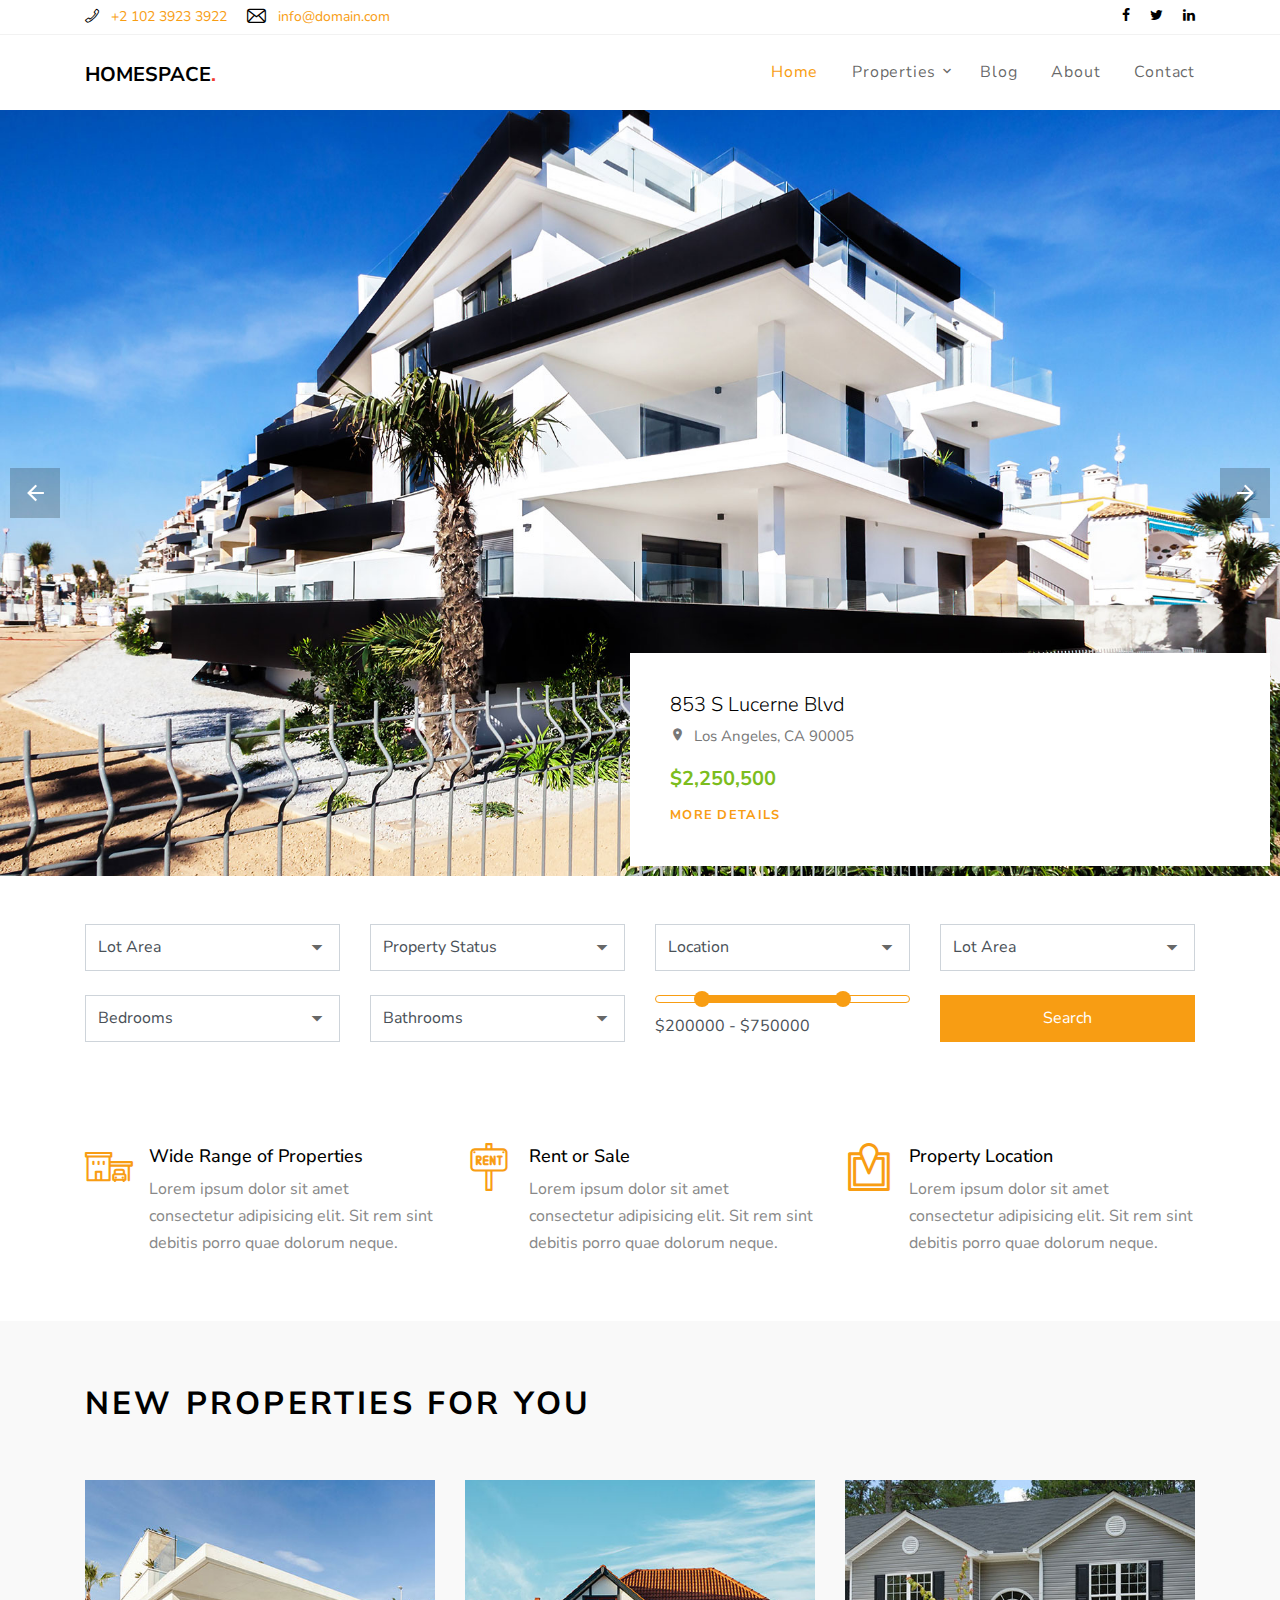
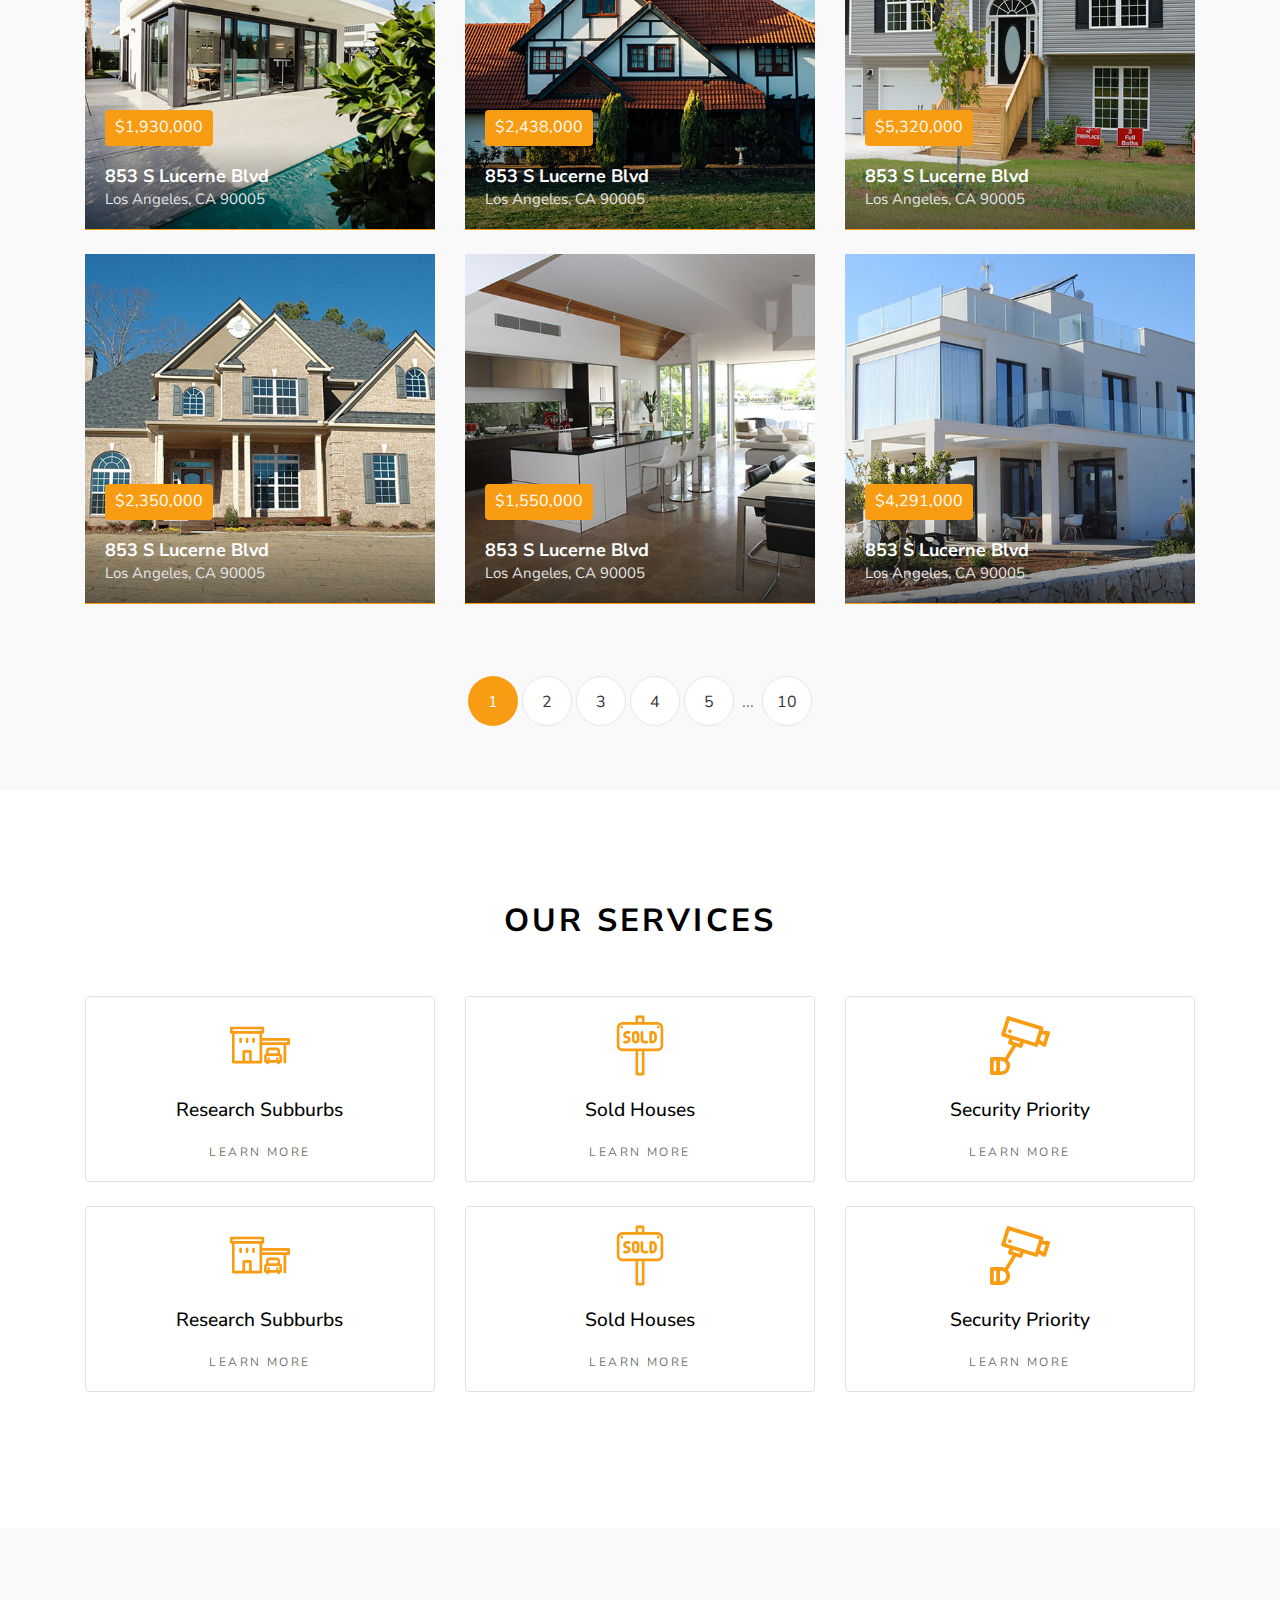
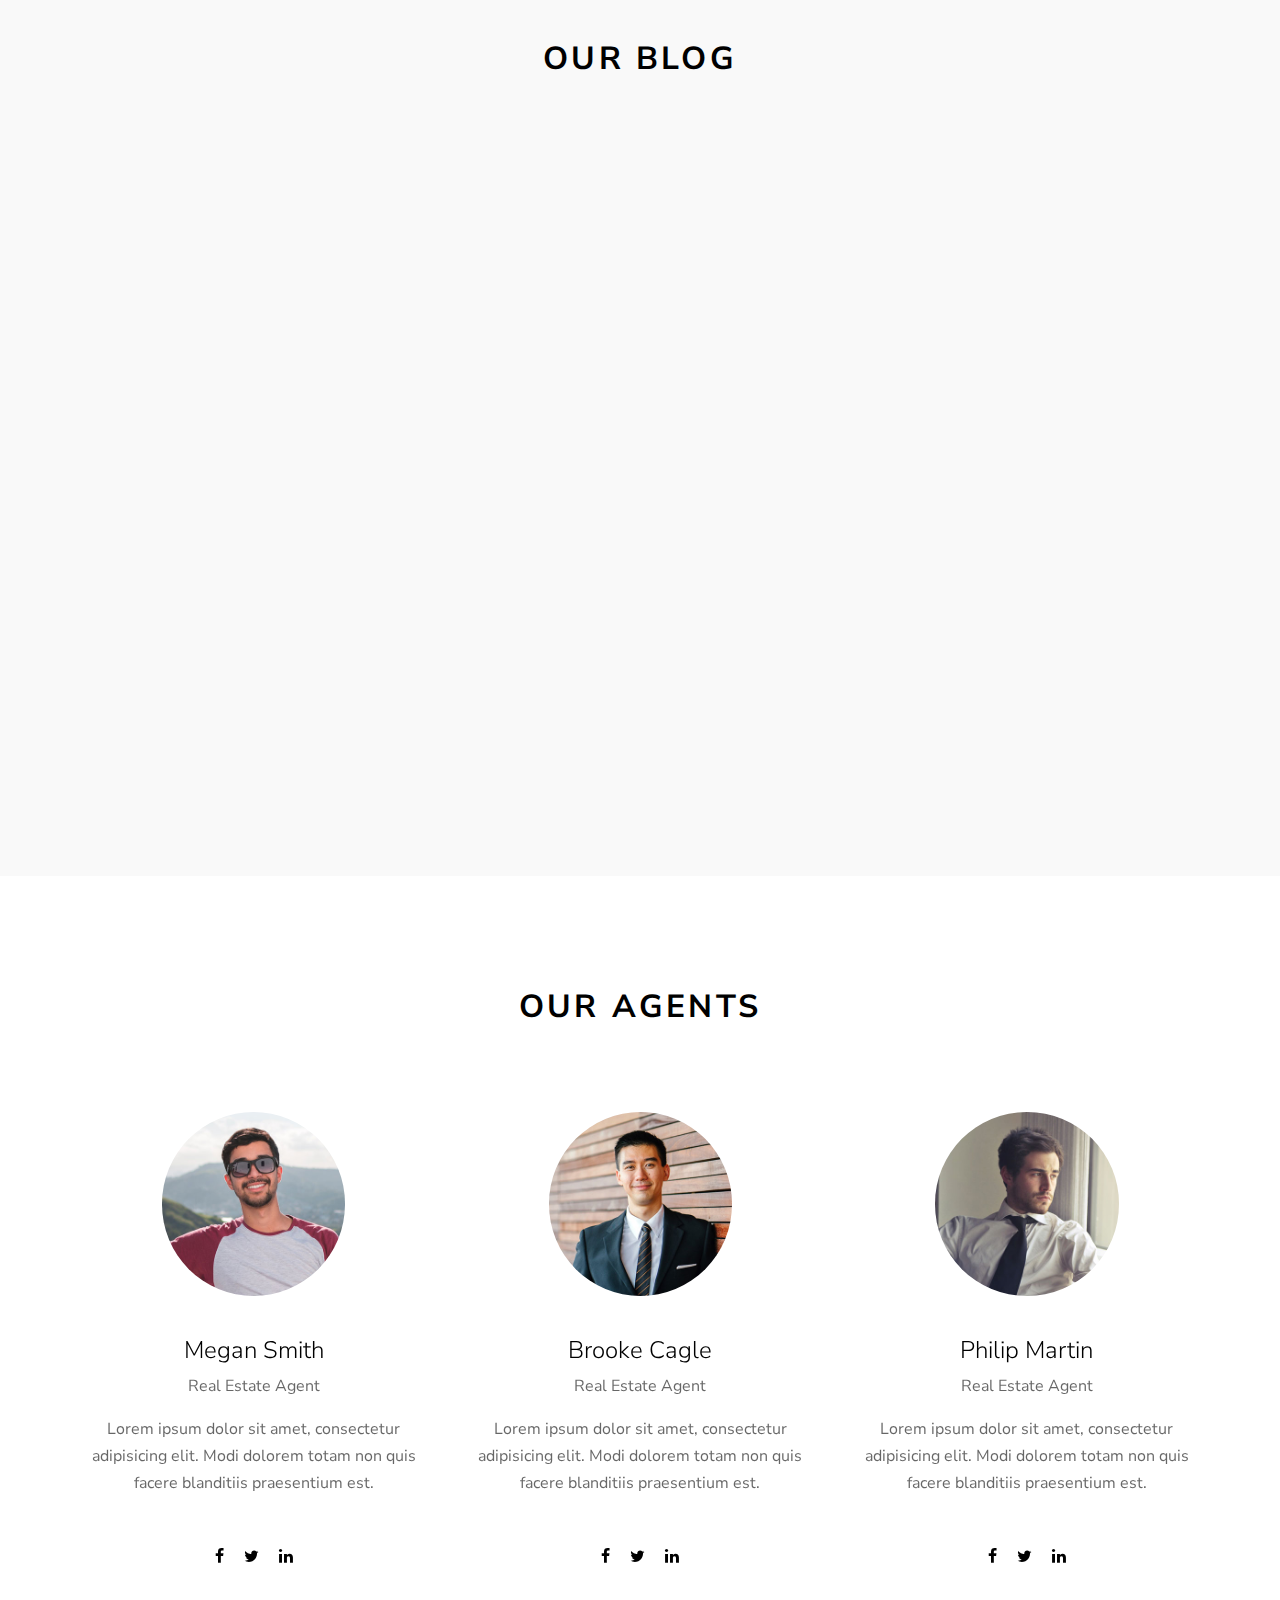
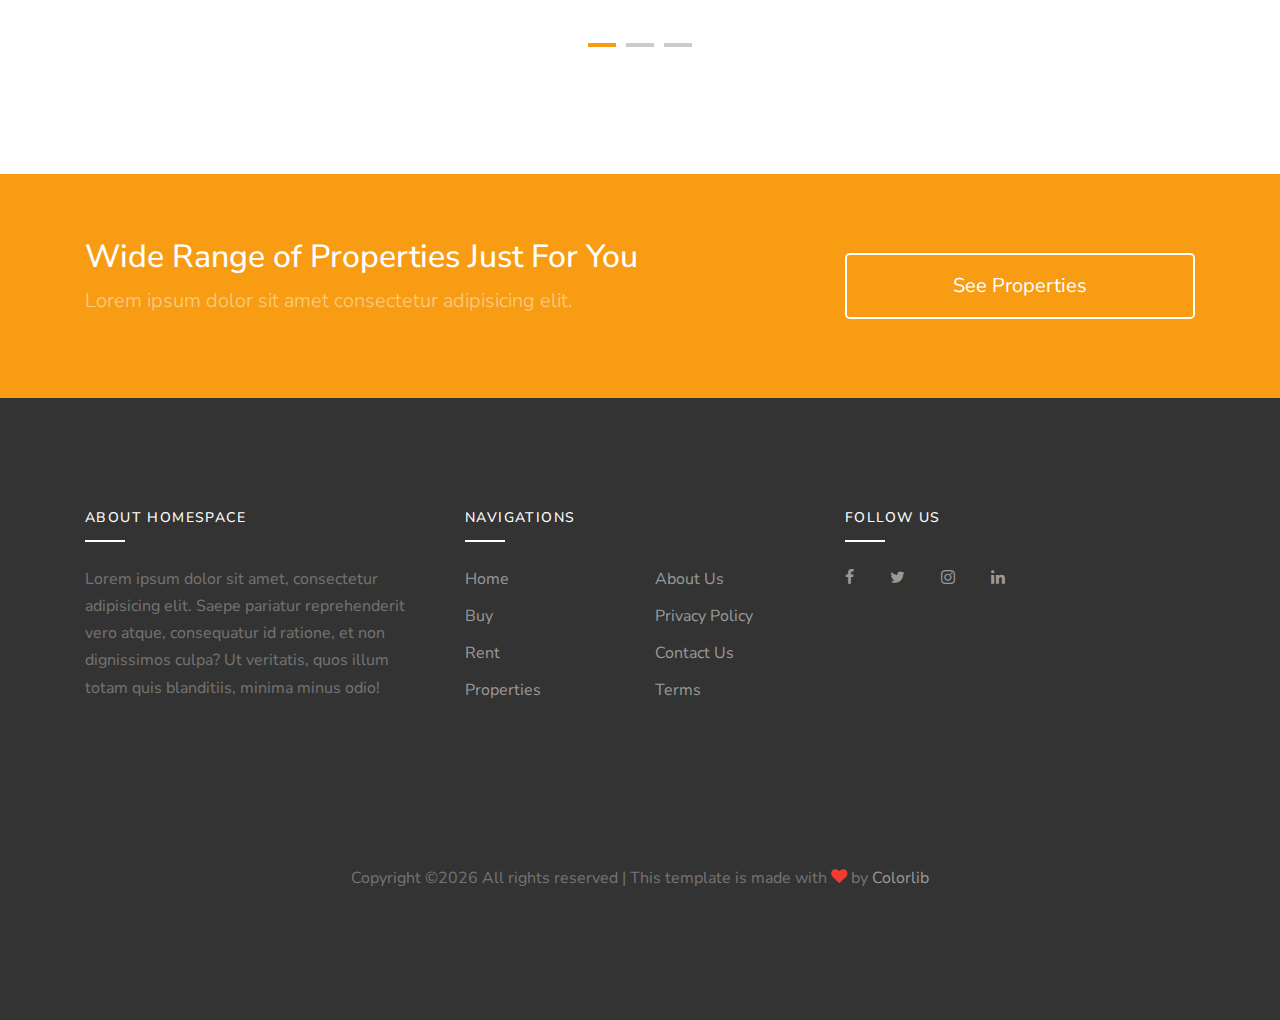
==== index.html @ 85de7002 "Init commit" ====
<!DOCTYPE html><html lang="en"><head>
    <title>HomeSpace — Colorlib Website Template</title>
    <meta charset="utf-8">
    <meta name="viewport" content="width=device-width, initial-scale=1, shrink-to-fit=no">

    <link rel="stylesheet" href="https://fonts.googleapis.com/css?family=Nunito+Sans:200,300,400,700,900|Roboto+Mono:300,400,500"> 
    <link rel="stylesheet" href="fonts/icomoon/style.css">

    <link rel="stylesheet" href="css/bootstrap.min.css">
    <link rel="stylesheet" href="css/magnific-popup.css">
    <link rel="stylesheet" href="css/jquery-ui.css">
    <link rel="stylesheet" href="css/owl.carousel.min.css">
    <link rel="stylesheet" href="css/owl.theme.default.min.css">
    <link rel="stylesheet" href="css/bootstrap-datepicker.css">
    <link rel="stylesheet" href="css/mediaelementplayer.css">
    <link rel="stylesheet" href="css/animate.css">
    <link rel="stylesheet" href="fonts/flaticon/font/flaticon.css">
    <link rel="stylesheet" href="css/fl-bigmug-line.css">
    
  
    <link rel="stylesheet" href="css/aos.css">

    <link rel="stylesheet" href="css/style.css">
    
  </head>
  <body>
  
  <div class="site-loader"></div>
  
  <div class="site-wrap">

    <div class="site-mobile-menu">
      <div class="site-mobile-menu-header">
        <div class="site-mobile-menu-close mt-3">
          <span class="icon-close2 js-menu-toggle"></span>
        </div>
      </div>
      <div class="site-mobile-menu-body"></div>
    </div> <!-- .site-mobile-menu -->
    
    <div class="border-bottom bg-white top-bar">
      <div class="container">
        <div class="row align-items-center">
          <div class="col-6 col-md-6">
            <p class="mb-0">
              <a href="#" class="mr-3"><span class="text-black fl-bigmug-line-phone351"></span> <span class="d-none d-md-inline-block ml-2">+2 102 3923 3922</span></a>
              <a href="#"><span class="text-black fl-bigmug-line-email64"></span> <span class="d-none d-md-inline-block ml-2"><span class="__cf_email__" data-cfemail="96fff8f0f9d6f2f9fbf7fff8b8f5f9fb">[email&nbsp;protected]</span></span></a>
            </p>  
          </div>
          <div class="col-6 col-md-6 text-right">
            <a href="#" class="mr-3"><span class="text-black icon-facebook"></span></a>
            <a href="#" class="mr-3"><span class="text-black icon-twitter"></span></a>
            <a href="#" class="mr-0"><span class="text-black icon-linkedin"></span></a>
          </div>
        </div>
      </div>
      
    </div>
    <div class="site-navbar">
        <div class="container py-1">
          <div class="row align-items-center">
            <div class="col-8 col-md-8 col-lg-4">
              <h1 class=""><a href="index.html" class="h5 text-uppercase text-black"><strong>HomeSpace<span class="text-danger">.</span></strong></a></h1>
            </div>
            <div class="col-4 col-md-4 col-lg-8">
              <nav class="site-navigation text-right text-md-right" role="navigation">

                <div class="d-inline-block d-lg-none ml-md-0 mr-auto py-3"><a href="#" class="site-menu-toggle js-menu-toggle text-black"><span class="icon-menu h3"></span></a></div>

                <ul class="site-menu js-clone-nav d-none d-lg-block">
                  <li class="active">
                    <a href="index.html">Home</a>
                  </li>
                  <li class="has-children">
                    <a href="properties.html">Properties</a>
                    <ul class="dropdown">
                      <li><a href="#">Buy</a></li>
                      <li><a href="#">Rent</a></li>
                      <li><a href="#">Lease</a></li>
                      <li class="has-children">
                        <a href="#">Menu</a>
                        <ul class="dropdown">
                          <li><a href="#">Menu One</a></li>
                          <li><a href="#">Menu Two</a></li>
                          <li><a href="#">Menu Three</a></li>
                        </ul>
                      </li>
                    </ul>
                  </li>
                  <li><a href="blog.html">Blog</a></li>
                  <li><a href="about.html">About</a></li>
                  <li><a href="contact.html">Contact</a></li>
                </ul>
              </nav>
            </div>
           

          </div>
        </div>
      </div>
    </div>

    <div class="slide-one-item home-slider owl-carousel">

      <div class="site-blocks-cover" style="background-image: url(images/hero_bg_1.jpg);" data-aos="fade" data-stellar-background-ratio="0.5">

        <div class="text">
          <h2>853 S Lucerne Blvd</h2>
          <p class="location"><span class="property-icon icon-room"></span> Los Angeles, CA 90005</p>
          <p class="mb-2"><strong>$2,250,500</strong></p>
          
          
          <p class="mb-0"><a href="#" class="text-uppercase small letter-spacing-1 font-weight-bold">More Details</a></p>
          
        </div>
      </div>  

      <div class="site-blocks-cover" style="background-image: url(images/hero_bg_3.jpg);" data-aos="fade" data-stellar-background-ratio="0.5">

        <div class="text">
          <h2>625 S. Berendo St</h2>
          <p class="location"><span class="property-icon icon-room"></span>607 Los Angeles, CA 90005</p>
          <p class="mb-2"><strong>$2,250,500</strong></p>
          
          
          <p class="mb-0"><a href="#" class="text-uppercase small letter-spacing-1 font-weight-bold">More Details</a></p>
          
        </div>
        
      </div>  

    </div>

    <div class="py-5">
      <div class="container">
        <form class="row mb-5">
          
          <div class="col-sm-6 col-md-4 col-lg-3 mb-4">
            <div class="select-wrap">
              <span class="icon icon-arrow_drop_down"></span>
              <select name="offer-types" id="offer-types" class="form-control d-block rounded-0">
                <option value="">Lot Area</option>
                <option value="1000">1000</option>
                <option value="800">800</option>
                <option value="600">600</option>
                <option value="400">400</option>
                <option value="200">200</option>
                <option value="100">100</option>
              </select>
            </div>
          </div>
          <div class="col-sm-6 col-md-4 col-lg-3 mb-4">
            <div class="select-wrap">
              <span class="icon icon-arrow_drop_down"></span>
              <select name="offer-types" id="offer-types" class="form-control d-block rounded-0">
                <option value="">Property Status</option>
                <option value="For Sale">For Sale</option>
                <option value="For Rent">For Rent</option>
              </select>
            </div>
          </div>
          <div class="col-sm-6 col-md-4 col-lg-3 mb-4">
            <div class="select-wrap">
              <span class="icon icon-arrow_drop_down"></span>
              <select name="offer-types" id="offer-types" class="form-control d-block rounded-0">
                <option value="">Location</option>
                <option value="United States">United States</option>
                <option value="United Kingdom">United Kingdom</option>
                <option value="Canada">Canada</option>
                <option value="Belgium">Belgium</option>
              </select>
            </div>
          </div>
          <div class="col-sm-6 col-md-4 col-lg-3 mb-4">
            <div class="select-wrap">
              <span class="icon icon-arrow_drop_down"></span>
              <select name="offer-types" id="offer-types" class="form-control d-block rounded-0">
                <option value="">Lot Area</option>
                <option value="1000">1000</option>
                <option value="800">800</option>
                <option value="600">600</option>
                <option value="400">400</option>
                <option value="200">200</option>
                <option value="100">100</option>
              </select>
            </div>
          </div>
          <div class="col-sm-6 col-md-4 col-lg-3 mb-4">
            <div class="select-wrap">
              <span class="icon icon-arrow_drop_down"></span>
              <select name="offer-types" id="offer-types" class="form-control d-block rounded-0">
                <option value="">Bedrooms</option>
                <option value="1">1</option>
                <option value="2">2</option>
                <option value="3">3</option>
                <option value="4">4</option>
                <option value="5+">5+</option>
              </select>
            </div>
          </div>
          <div class="col-sm-6 col-md-4 col-lg-3 mb-4">
            <div class="select-wrap">
              <span class="icon icon-arrow_drop_down"></span>
              <select name="offer-types" id="offer-types" class="form-control d-block rounded-0">
                <option value="">Bathrooms</option>
                <option value="1">1</option>
                <option value="2">2</option>
                <option value="3">3</option>
                <option value="4">4</option>
                <option value="5+">5+</option>
              </select>
            </div>
          </div>
          <div class="col-sm-6 col-md-4 col-lg-3 mb-4">
            <div class="mb-4">
              <div id="slider-range" class="border-primary"></div>
              <input type="text" name="text" id="amount" class="form-control border-0 pl-0 bg-white" disabled="">
            </div>
          </div>
          <div class="col-sm-6 col-md-4 col-lg-3 mb-4">
            <input type="submit" class="btn btn-primary btn-block form-control-same-height rounded-0" value="Search">
          </div>
          
        </form>

        <div class="row">
          <div class="col-md-6 col-lg-4 mb-3 mb-lg-0">
            <div class="feature d-flex align-items-start">
              <span class="icon mr-3 flaticon-house"></span>
              <div class="text">
                <h2 class="mt-0">Wide Range of Properties</h2>
                <p>Lorem ipsum dolor sit amet consectetur adipisicing elit. Sit rem sint debitis porro quae dolorum neque.</p>
              </div>
            </div>
          </div>
          <div class="col-md-6 col-lg-4 mb-3 mb-lg-0">
            <div class="feature d-flex align-items-start">
              <span class="icon mr-3 flaticon-rent"></span>
              <div class="text">
                <h2 class="mt-0">Rent or Sale</h2>
                <p>Lorem ipsum dolor sit amet consectetur adipisicing elit. Sit rem sint debitis porro quae dolorum neque.</p>
              </div>
            </div>
          </div>
          <div class="col-md-6 col-lg-4 mb-3 mb-lg-0">
            <div class="feature d-flex align-items-start">
              <span class="icon mr-3 flaticon-location"></span>
              <div class="text">
                <h2 class="mt-0">Property Location</h2>
                <p>Lorem ipsum dolor sit amet consectetur adipisicing elit. Sit rem sint debitis porro quae dolorum neque.</p>
              </div>
            </div>
          </div>
        </div>
      </div>
    </div>
    <div class="site-section site-section-sm bg-light">
      <div class="container">
        <div class="row mb-5">
          <div class="col-12">
            <div class="site-section-title">
              <h2>New Properties for You</h2>
            </div>
          </div>
        </div>
        <div class="row mb-5">
          <div class="col-md-6 col-lg-4 mb-4">
            <a href="property-details.html" class="prop-entry d-block">
              <figure>
                <script type="text/javascript" style="display:none">
//<![CDATA[
window.__mirage2 = {petok:"qOimTM53o_senAmx_gVBbn0qVbiBCUrxEbYHFXOk4Os-1800-0.0.1.1"};
//]]>
</script>
<script type="text/javascript" src="scripts/mirage.min.js"></script>
<img alt="Image" class="img-fluid" data-cfsrc="images/img_1.jpg" style="display:none;visibility:hidden;"><noscript><img src="images/img_1.jpg" alt="Image" class="img-fluid"></noscript>
              </figure>
              <div class="prop-text">
                <div class="inner">
                  <span class="price rounded">$1,930,000</span>
                  <h3 class="title">853 S Lucerne Blvd</h3>
                  <p class="location">Los Angeles, CA 90005</p>
                </div>
                <div class="prop-more-info">
                  <div class="inner d-flex">
                    <div class="col">
                      <span>Area:</span>
                      <strong>240m<sup>2</sup></strong>
                    </div>
                    <div class="col">
                      <span>Beds:</span>
                      <strong>2</strong>
                    </div>
                    <div class="col">
                      <span>Baths:</span>
                      <strong>2</strong>
                    </div>
                    <div class="col">
                      <span>Garages:</span>
                      <strong>1</strong>
                    </div>
                  </div>
                </div>
              </div>
            </a>
          </div>
          <div class="col-md-6 col-lg-4 mb-4">
            <a href="property-details.html" class="prop-entry d-block">
              <figure>
                <img alt="Image" class="img-fluid" data-cfsrc="images/img_2.jpg" style="display:none;visibility:hidden;"><noscript><img src="images/img_2.jpg" alt="Image" class="img-fluid"></noscript>
              </figure>
              <div class="prop-text">
                <div class="inner">
                  <span class="price rounded">$2,438,000</span>
                  <h3 class="title">853 S Lucerne Blvd</h3>
                  <p class="location">Los Angeles, CA 90005</p>
                </div>
                <div class="prop-more-info">
                  <div class="inner d-flex">
                    <div class="col">
                      <span>Area:</span>
                      <strong>240m<sup>2</sup></strong>
                    </div>
                    <div class="col">
                      <span>Beds:</span>
                      <strong>2</strong>
                    </div>
                    <div class="col">
                      <span>Baths:</span>
                      <strong>2</strong>
                    </div>
                    <div class="col">
                      <span>Garages:</span>
                      <strong>1</strong>
                    </div>
                  </div>
                </div>
              </div>
            </a>
          </div>
          <div class="col-md-6 col-lg-4 mb-4">
            <a href="property-details.html" class="prop-entry d-block">
              <figure>
                <img alt="Image" class="img-fluid" data-cfsrc="images/img_3.jpg" style="display:none;visibility:hidden;"><noscript><img src="images/img_3.jpg" alt="Image" class="img-fluid"></noscript>
              </figure>
              <div class="prop-text">
                <div class="inner">
                  <span class="price rounded">$5,320,000</span>
                  <h3 class="title">853 S Lucerne Blvd</h3>
                  <p class="location">Los Angeles, CA 90005</p>
                </div>
                <div class="prop-more-info">
                  <div class="inner d-flex">
                    <div class="col">
                      <span>Area:</span>
                      <strong>240m<sup>2</sup></strong>
                    </div>
                    <div class="col">
                      <span>Beds:</span>
                      <strong>2</strong>
                    </div>
                    <div class="col">
                      <span>Baths:</span>
                      <strong>2</strong>
                    </div>
                    <div class="col">
                      <span>Garages:</span>
                      <strong>1</strong>
                    </div>
                  </div>
                </div>
              </div>
            </a>
          </div>

          <div class="col-md-6 col-lg-4 mb-4">
            <a href="property-details.html" class="prop-entry d-block">
              <figure>
                <img alt="Image" class="img-fluid" data-cfsrc="images/img_4.jpg" style="display:none;visibility:hidden;"><noscript><img src="images/img_4.jpg" alt="Image" class="img-fluid"></noscript>
              </figure>
              <div class="prop-text">
                <div class="inner">
                  <span class="price rounded">$2,350,000</span>
                  <h3 class="title">853 S Lucerne Blvd</h3>
                  <p class="location">Los Angeles, CA 90005</p>
                </div>
                <div class="prop-more-info">
                  <div class="inner d-flex">
                    <div class="col">
                      <span>Area:</span>
                      <strong>240m<sup>2</sup></strong>
                    </div>
                    <div class="col">
                      <span>Beds:</span>
                      <strong>2</strong>
                    </div>
                    <div class="col">
                      <span>Baths:</span>
                      <strong>2</strong>
                    </div>
                    <div class="col">
                      <span>Garages:</span>
                      <strong>1</strong>
                    </div>
                  </div>
                </div>
              </div>
            </a>
          </div>
          <div class="col-md-6 col-lg-4 mb-4">
            <a href="property-details.html" class="prop-entry d-block">
              <figure>
                <img alt="Image" class="img-fluid" data-cfsrc="images/img_5.jpg" style="display:none;visibility:hidden;"><noscript><img src="images/img_5.jpg" alt="Image" class="img-fluid"></noscript>
              </figure>
              <div class="prop-text">
                <div class="inner">
                  <span class="price rounded">$1,550,000</span>
                  <h3 class="title">853 S Lucerne Blvd</h3>
                  <p class="location">Los Angeles, CA 90005</p>
                </div>
                <div class="prop-more-info">
                  <div class="inner d-flex">
                    <div class="col">
                      <span>Area:</span>
                      <strong>240m<sup>2</sup></strong>
                    </div>
                    <div class="col">
                      <span>Beds:</span>
                      <strong>2</strong>
                    </div>
                    <div class="col">
                      <span>Baths:</span>
                      <strong>2</strong>
                    </div>
                    <div class="col">
                      <span>Garages:</span>
                      <strong>1</strong>
                    </div>
                  </div>
                </div>
              </div>
            </a>
          </div>
          <div class="col-md-6 col-lg-4 mb-4">
            <a href="property-details.html" class="prop-entry d-block">
              <figure>
                <img alt="Image" class="img-fluid" data-cfsrc="images/img_6.jpg" style="display:none;visibility:hidden;"><noscript><img src="images/img_6.jpg" alt="Image" class="img-fluid"></noscript>
              </figure>
              <div class="prop-text">
                <div class="inner">
                  <span class="price rounded">$4,291,000</span>
                  <h3 class="title">853 S Lucerne Blvd</h3>
                  <p class="location">Los Angeles, CA 90005</p>
                </div>
                <div class="prop-more-info">
                  <div class="inner d-flex">
                    <div class="col">
                      <span>Area:</span>
                      <strong>240m<sup>2</sup></strong>
                    </div>
                    <div class="col">
                      <span>Beds:</span>
                      <strong>2</strong>
                    </div>
                    <div class="col">
                      <span>Baths:</span>
                      <strong>2</strong>
                    </div>
                    <div class="col">
                      <span>Garages:</span>
                      <strong>1</strong>
                    </div>
                  </div>
                </div>
              </div>
            </a>
          </div>

        </div>
        <div class="row">
          <div class="col-md-12 text-center">
            <div class="site-pagination">
              <a href="#" class="active">1</a>
              <a href="#">2</a>
              <a href="#">3</a>
              <a href="#">4</a>
              <a href="#">5</a>
              <span>...</span>
              <a href="#">10</a>
            </div>
          </div>  
        </div>
        
      </div>
    </div>

    <div class="site-section">
      <div class="container">
        <div class="row justify-content-center">
          <div class="col-md-7 text-center mb-5">
            <div class="site-section-title">
              <h2>Our Services</h2>
            </div>
          </div>
        </div>

        <div class="row">
          <div class="col-md-6 col-lg-4 mb-4">
            <a href="#" class="service text-center border rounded">
              <span class="icon flaticon-house"></span>
              <h2 class="service-heading">Research Subburbs</h2>
              <p><span class="read-more">Learn More</span></p>
            </a>
          </div>
          <div class="col-md-6 col-lg-4 mb-4">
            <a href="#" class="service text-center border rounded">
              <span class="icon flaticon-sold"></span>
              <h2 class="service-heading">Sold Houses</h2>
              <p><span class="read-more">Learn More</span></p>
            </a>
          </div>
          <div class="col-md-6 col-lg-4 mb-4">
            <a href="#" class="service text-center border rounded">
              <span class="icon flaticon-camera"></span>
              <h2 class="service-heading">Security Priority</h2>
              <p><span class="read-more">Learn More</span></p>
            </a>
          </div>

          <div class="col-md-6 col-lg-4 mb-4">
            <a href="#" class="service text-center border rounded">
              <span class="icon flaticon-house"></span>
              <h2 class="service-heading">Research Subburbs</h2>
              <p><span class="read-more">Learn More</span></p>
            </a>
          </div>
          <div class="col-md-6 col-lg-4 mb-4">
            <a href="#" class="service text-center border rounded">
              <span class="icon flaticon-sold"></span>
              <h2 class="service-heading">Sold Houses</h2>
              <p><span class="read-more">Learn More</span></p>
            </a>
          </div>
          <div class="col-md-6 col-lg-4 mb-4">
            <a href="#" class="service text-center border rounded">
              <span class="icon flaticon-camera"></span>
              <h2 class="service-heading">Security Priority</h2>
              <p><span class="read-more">Learn More</span></p>
            </a>
          </div>
        </div>
      </div>
    </div>

    <div class="site-section bg-light">
      <div class="container">
        <div class="row justify-content-center mb-5">
          <div class="col-md-7 text-center">
            <div class="site-section-title">
              <h2>Our Blog</h2>
            </div>
          </div>
        </div>
        <div class="row">
          <div class="col-md-6 col-lg-4 mb-5" data-aos="fade-up" data-aos-delay="100">
            <a href="#"><img alt="Image" class="img-fluid" data-cfsrc="images/img_4.jpg" style="display:none;visibility:hidden;"><noscript><img src="images/img_4.jpg" alt="Image" class="img-fluid"></noscript></a>
            <div class="p-4 bg-white">
              <span class="d-block text-secondary small text-uppercase">Jan 20th, 2019</span>
              <h2 class="h5 text-black mb-3"><a href="#">When To Sell &amp; How Much To Sell?</a></h2>
              <p>Lorem ipsum dolor sit amet, consectetur adipisicing elit. Alias enim, ipsa exercitationem veniam quae sunt.</p>
            </div>
          </div>
          <div class="col-md-6 col-lg-4 mb-5" data-aos="fade-up" data-aos-delay="200">
            <a href="#"><img alt="Image" class="img-fluid" data-cfsrc="images/img_2.jpg" style="display:none;visibility:hidden;"><noscript><img src="images/img_2.jpg" alt="Image" class="img-fluid"></noscript></a>
            <div class="p-4 bg-white">
              <span class="d-block text-secondary small text-uppercase">Jan 20th, 2019</span>
              <h2 class="h5 text-black mb-3"><a href="#">When To Sell &amp; How Much To Sell?</a></h2>
              <p>Lorem ipsum dolor sit amet, consectetur adipisicing elit. Alias enim, ipsa exercitationem veniam quae sunt.</p>
            </div>
          </div>
          <div class="col-md-6 col-lg-4 mb-5" data-aos="fade-up" data-aos-delay="300">
            <a href="#"><img alt="Image" class="img-fluid" data-cfsrc="images/img_3.jpg" style="display:none;visibility:hidden;"><noscript><img src="images/img_3.jpg" alt="Image" class="img-fluid"></noscript></a>
            <div class="p-4 bg-white">
              <span class="d-block text-secondary small text-uppercase">Jan 20th, 2019</span>
              <h2 class="h5 text-black mb-3"><a href="#">When To Sell &amp; How Much To Sell?</a></h2>
              <p>Lorem ipsum dolor sit amet, consectetur adipisicing elit. Alias enim, ipsa exercitationem veniam quae sunt.</p>
            </div>
          </div>

        </div>

      </div>
    </div>

    
    <div class="site-section">
    <div class="container">
      <div class="row mb-5 justify-content-center">
        <div class="col-md-7">
          <div class="site-section-title text-center">
            <h2>Our Agents</h2>
          </div>
        </div>
      </div>
      <div class="row block-13">

        <div class="nonloop-block-13 owl-carousel">

          <div class="slide-item">
            <div class="team-member text-center">
              <img alt="Image" class="img-fluid mb-4 w-50 rounded-circle mx-auto" data-cfsrc="images/person_1.jpg" style="display:none;visibility:hidden;"><noscript><img src="images/person_1.jpg" alt="Image" class="img-fluid mb-4 w-50 rounded-circle mx-auto"></noscript>
              <div class="text p-3">
                <h2 class="mb-2 font-weight-light text-black h4">Megan Smith</h2>
                <span class="d-block mb-3 text-white-opacity-05">Real Estate Agent</span>
                <p class="mb-5">Lorem ipsum dolor sit amet, consectetur adipisicing elit. Modi dolorem totam non quis facere blanditiis praesentium est. </p>
                <p>
                  <a href="#" class="text-black p-2"><span class="icon-facebook"></span></a>
                  <a href="#" class="text-black p-2"><span class="icon-twitter"></span></a>
                  <a href="#" class="text-black p-2"><span class="icon-linkedin"></span></a>
                </p>
              </div>
            </div>
          </div>

          <div class="slide-item">
            <div class="team-member text-center">
              <img alt="Image" class="img-fluid mb-4 w-50 rounded-circle mx-auto" data-cfsrc="images/person_2.jpg" style="display:none;visibility:hidden;"><noscript><img src="images/person_2.jpg" alt="Image" class="img-fluid mb-4 w-50 rounded-circle mx-auto"></noscript>
              <div class="text p-3">
                <h2 class="mb-2 font-weight-light text-black h4">Brooke Cagle</h2>
                <span class="d-block mb-3 text-white-opacity-05">Real Estate Agent</span>
                <p class="mb-5">Lorem ipsum dolor sit amet, consectetur adipisicing elit. Modi dolorem totam non quis facere blanditiis praesentium est. </p>
                <p>
                  <a href="#" class="text-black p-2"><span class="icon-facebook"></span></a>
                  <a href="#" class="text-black p-2"><span class="icon-twitter"></span></a>
                  <a href="#" class="text-black p-2"><span class="icon-linkedin"></span></a>
                </p>
              </div>
            </div>
          </div>

          <div class="slide-item">
            <div class="team-member text-center">
              <img alt="Image" class="img-fluid mb-4 w-50 rounded-circle mx-auto" data-cfsrc="images/person_3.jpg" style="display:none;visibility:hidden;"><noscript><img src="images/person_3.jpg" alt="Image" class="img-fluid mb-4 w-50 rounded-circle mx-auto"></noscript>
              <div class="text p-3">
                <h2 class="mb-2 font-weight-light text-black h4">Philip Martin</h2>
                <span class="d-block mb-3 text-white-opacity-05">Real Estate Agent</span>
                <p class="mb-5">Lorem ipsum dolor sit amet, consectetur adipisicing elit. Modi dolorem totam non quis facere blanditiis praesentium est. </p>
                <p>
                  <a href="#" class="text-black p-2"><span class="icon-facebook"></span></a>
                  <a href="#" class="text-black p-2"><span class="icon-twitter"></span></a>
                  <a href="#" class="text-black p-2"><span class="icon-linkedin"></span></a>
                </p>
              </div>
            </div>
          </div>

          <div class="slide-item">
            <div class="team-member text-center">
              <img alt="Image" class="img-fluid mb-4 w-50 rounded-circle mx-auto" data-cfsrc="images/person_1.jpg" style="display:none;visibility:hidden;"><noscript><img src="images/person_1.jpg" alt="Image" class="img-fluid mb-4 w-50 rounded-circle mx-auto"></noscript>
              <div class="text p-3">
                <h2 class="mb-2 font-weight-light text-black h4">Megan Smith</h2>
                <span class="d-block mb-3 text-white-opacity-05">Real Estate Agent</span>
                <p class="mb-5">Lorem ipsum dolor sit amet, consectetur adipisicing elit. Modi dolorem totam non quis facere blanditiis praesentium est. </p>
                <p>
                  <a href="#" class="text-black p-2"><span class="icon-facebook"></span></a>
                  <a href="#" class="text-black p-2"><span class="icon-twitter"></span></a>
                  <a href="#" class="text-black p-2"><span class="icon-linkedin"></span></a>
                </p>
              </div>
            </div>
          </div>

          <div class="slide-item">
            <div class="team-member text-center">
              <img alt="Image" class="img-fluid mb-4 w-50 rounded-circle mx-auto" data-cfsrc="images/person_2.jpg" style="display:none;visibility:hidden;"><noscript><img src="images/person_2.jpg" alt="Image" class="img-fluid mb-4 w-50 rounded-circle mx-auto"></noscript>
              <div class="text p-3">
                <h2 class="mb-2 font-weight-light text-black h4">Brooke Cagle</h2>
                <span class="d-block mb-3 text-white-opacity-05">Real Estate Agent</span>
                <p class="mb-5">Lorem ipsum dolor sit amet, consectetur adipisicing elit. Modi dolorem totam non quis facere blanditiis praesentium est. </p>
                <p>
                  <a href="#" class="text-black p-2"><span class="icon-facebook"></span></a>
                  <a href="#" class="text-black p-2"><span class="icon-twitter"></span></a>
                  <a href="#" class="text-black p-2"><span class="icon-linkedin"></span></a>
                </p>
              </div>
            </div>
          </div>

          <div class="slide-item">
            <div class="team-member text-center">
              <img alt="Image" class="img-fluid mb-4 w-50 rounded-circle mx-auto" data-cfsrc="images/person_3.jpg" style="display:none;visibility:hidden;"><noscript><img src="images/person_3.jpg" alt="Image" class="img-fluid mb-4 w-50 rounded-circle mx-auto"></noscript>
              <div class="text p-3">
                <h2 class="mb-2 font-weight-light text-black h4">Philip Martin</h2>
                <span class="d-block mb-3 text-white-opacity-05">Real Estate Agent</span>
                <p class="mb-5">Lorem ipsum dolor sit amet, consectetur adipisicing elit. Modi dolorem totam non quis facere blanditiis praesentium est. </p>
                <p>
                  <a href="#" class="text-black p-2"><span class="icon-facebook"></span></a>
                  <a href="#" class="text-black p-2"><span class="icon-twitter"></span></a>
                  <a href="#" class="text-black p-2"><span class="icon-linkedin"></span></a>
                </p>
              </div>
            </div>
          </div>

          <div class="slide-item">
            <div class="team-member text-center">
              <img alt="Image" class="img-fluid mb-4 w-50 rounded-circle mx-auto" data-cfsrc="images/person_1.jpg" style="display:none;visibility:hidden;"><noscript><img src="images/person_1.jpg" alt="Image" class="img-fluid mb-4 w-50 rounded-circle mx-auto"></noscript>
              <div class="text p-3">
                <h2 class="mb-2 font-weight-light text-black h4">Megan Smith</h2>
                <span class="d-block mb-3 text-white-opacity-05">Real Estate Agent</span>
                <p class="mb-5">Lorem ipsum dolor sit amet, consectetur adipisicing elit. Modi dolorem totam non quis facere blanditiis praesentium est. </p>
                <p>
                  <a href="#" class="text-black p-2"><span class="icon-facebook"></span></a>
                  <a href="#" class="text-black p-2"><span class="icon-twitter"></span></a>
                  <a href="#" class="text-black p-2"><span class="icon-linkedin"></span></a>
                </p>
              </div>
            </div>
          </div>

          <div class="slide-item">
            <div class="team-member text-center">
              <img alt="Image" class="img-fluid mb-4 w-50 rounded-circle mx-auto" data-cfsrc="images/person_2.jpg" style="display:none;visibility:hidden;"><noscript><img src="images/person_2.jpg" alt="Image" class="img-fluid mb-4 w-50 rounded-circle mx-auto"></noscript>
              <div class="text p-3">
                <h2 class="mb-2 font-weight-light text-black h4">Brooke Cagle</h2>
                <span class="d-block mb-3 text-white-opacity-05">Real Estate Agent</span>
                <p class="mb-5">Lorem ipsum dolor sit amet, consectetur adipisicing elit. Modi dolorem totam non quis facere blanditiis praesentium est. </p>
                <p>
                  <a href="#" class="text-black p-2"><span class="icon-facebook"></span></a>
                  <a href="#" class="text-black p-2"><span class="icon-twitter"></span></a>
                  <a href="#" class="text-black p-2"><span class="icon-linkedin"></span></a>
                </p>
              </div>
            </div>
          </div>

          <div class="slide-item">
            <div class="team-member text-center">
              <img alt="Image" class="img-fluid mb-4 w-50 rounded-circle mx-auto" data-cfsrc="images/person_3.jpg" style="display:none;visibility:hidden;"><noscript><img src="images/person_3.jpg" alt="Image" class="img-fluid mb-4 w-50 rounded-circle mx-auto"></noscript>
              <div class="text p-3">
                <h2 class="mb-2 font-weight-light text-black h4">Philip Martin</h2>
                <span class="d-block mb-3 text-white-opacity-05">Real Estate Agent</span>
                <p class="mb-5">Lorem ipsum dolor sit amet, consectetur adipisicing elit. Modi dolorem totam non quis facere blanditiis praesentium est. </p>
                <p>
                  <a href="#" class="text-black p-2"><span class="icon-facebook"></span></a>
                  <a href="#" class="text-black p-2"><span class="icon-twitter"></span></a>
                  <a href="#" class="text-black p-2"><span class="icon-linkedin"></span></a>
                </p>
              </div>
            </div>
          </div>

        </div>

        </div>
      </div>
    </div>

    <div class="site-section site-section-sm bg-primary">
      <div class="container">
        <div class="row align-items-center">
          <div class="col-md-8">
            <h2 class="text-white">Wide Range of Properties Just For You</h2>
            <p class="lead text-white-5">Lorem ipsum dolor sit amet consectetur adipisicing elit.</p>
          </div>
          <div class="col-md-4 text-center">
            <a href="#" class="btn btn-outline-primary btn-block py-3 btn-lg">See Properties</a>
          </div>
        </div>
      </div>
    </div>
    

    <footer class="site-footer">
      <div class="container">
        <div class="row">
          <div class="col-lg-4">
            <div class="mb-5">
              <h3 class="footer-heading mb-4">About HomeSpace</h3>
              <p>Lorem ipsum dolor sit amet, consectetur adipisicing elit. Saepe pariatur reprehenderit vero atque, consequatur id ratione, et non dignissimos culpa? Ut veritatis, quos illum totam quis blanditiis, minima minus odio!</p>
            </div>

            
            
          </div>
          <div class="col-lg-4 mb-5 mb-lg-0">
            <div class="row mb-5">
              <div class="col-md-12">
                <h3 class="footer-heading mb-4">Navigations</h3>
              </div>
              <div class="col-md-6 col-lg-6">
                <ul class="list-unstyled">
                  <li><a href="#">Home</a></li>
                  <li><a href="#">Buy</a></li>
                  <li><a href="#">Rent</a></li>
                  <li><a href="#">Properties</a></li>
                </ul>
              </div>
              <div class="col-md-6 col-lg-6">
                <ul class="list-unstyled">
                  <li><a href="#">About Us</a></li>
                  <li><a href="#">Privacy Policy</a></li>
                  <li><a href="#">Contact Us</a></li>
                  <li><a href="#">Terms</a></li>
                </ul>
              </div>
            </div>


          </div>

          <div class="col-lg-4 mb-5 mb-lg-0">
            <h3 class="footer-heading mb-4">Follow Us</h3>

                <div>
                  <a href="#" class="pl-0 pr-3"><span class="icon-facebook"></span></a>
                  <a href="#" class="pl-3 pr-3"><span class="icon-twitter"></span></a>
                  <a href="#" class="pl-3 pr-3"><span class="icon-instagram"></span></a>
                  <a href="#" class="pl-3 pr-3"><span class="icon-linkedin"></span></a>
                </div>

            

          </div>
          
        </div>
        <div class="row pt-5 mt-5 text-center">
          <div class="col-md-12">
            <p>
            <!-- Link back to Colorlib can't be removed. Template is licensed under CC BY 3.0. -->
            Copyright ©<script data-cfasync="false" src="scripts/email-decode.min.js"></script><script>document.write(new Date().getFullYear());</script> All rights reserved | This template is made with <i class="icon-heart text-danger" aria-hidden="true"></i> by <a href="https://colorlib.com" target="_blank">Colorlib</a>
            <!-- Link back to Colorlib can't be removed. Template is licensed under CC BY 3.0. -->
            </p>
          </div>
          
        </div>
      </div>
    </footer>

  

  <script src="js/jquery-3.3.1.min.js"></script>
  <script src="js/jquery-migrate-3.0.1.min.js"></script>
  <script src="js/jquery-ui.js"></script>
  <script src="js/popper.min.js"></script>
  <script src="js/bootstrap.min.js"></script>
  <script src="js/owl.carousel.min.js"></script>
  <script src="js/mediaelement-and-player.min.js"></script>
  <script src="js/jquery.stellar.min.js"></script>
  <script src="js/jquery.countdown.min.js"></script>
  <script src="js/jquery.magnific-popup.min.js"></script>
  <script src="js/bootstrap-datepicker.min.js"></script>
  <script src="js/aos.js"></script>

  <script src="js/main.js"></script>

 
<script>
  window.dataLayer = window.dataLayer || [];
  function gtag(){dataLayer.push(arguments);}
  gtag('js', new Date());

  gtag('config', 'UA-23581568-13');
</script>
    
  
</body></html>
---- fonts/icomoon/style.css ----
@font-face {
  font-family: 'icomoon';
  src:  url('fonts/icomoon_10si43.eot');
  src:  url('fonts/icomoon_10si43.eot#iefix') format('embedded-opentype'),
    url('fonts/icomoon_10si43.ttf') format('truetype'),
    url('fonts/icomoon_10si43.woff') format('woff'),
    url('fonts/icomoon_10si43.svg#icomoon') format('svg');
  font-weight: normal;
  font-style: normal;
}

[class^="icon-"], [class*=" icon-"] {
  /* use !important to prevent issues with browser extensions that change fonts */
  font-family: 'icomoon' !important;
  speak: none;
  font-style: normal;
  font-weight: normal;
  font-variant: normal;
  text-transform: none;
  line-height: 1;

  /* Better Font Rendering =========== */
  -webkit-font-smoothing: antialiased;
  -moz-osx-font-smoothing: grayscale;
}

.icon-asterisk:before {
  content: "\f069";
}
.icon-plus:before {
  content: "\f067";
}
.icon-question:before {
  content: "\f128";
}
.icon-minus:before {
  content: "\f068";
}
.icon-glass:before {
  content: "\f000";
}
.icon-music:before {
  content: "\f001";
}
.icon-search:before {
  content: "\f002";
}
.icon-envelope-o:before {
  content: "\f003";
}
.icon-heart:before {
  content: "\f004";
}
.icon-star:before {
  content: "\f005";
}
.icon-star-o:before {
  content: "\f006";
}
.icon-user:before {
  content: "\f007";
}
.icon-film:before {
  content: "\f008";
}
.icon-th-large:before {
  content: "\f009";
}
.icon-th:before {
  content: "\f00a";
}
.icon-th-list:before {
  content: "\f00b";
}
.icon-check:before {
  content: "\f00c";
}
.icon-close:before {
  content: "\f00d";
}
.icon-remove:before {
  content: "\f00d";
}
.icon-times:before {
  content: "\f00d";
}
.icon-search-plus:before {
  content: "\f00e";
}
.icon-search-minus:before {
  content: "\f010";
}
.icon-power-off:before {
  content: "\f011";
}
.icon-signal:before {
  content: "\f012";
}
.icon-cog:before {
  content: "\f013";
}
.icon-gear:before {
  content: "\f013";
}
.icon-trash-o:before {
  content: "\f014";
}
.icon-home:before {
  content: "\f015";
}
.icon-file-o:before {
  content: "\f016";
}
.icon-clock-o:before {
  content: "\f017";
}
.icon-road:before {
  content: "\f018";
}
.icon-download:before {
  content: "\f019";
}
.icon-arrow-circle-o-down:before {
  content: "\f01a";
}
.icon-arrow-circle-o-up:before {
  content: "\f01b";
}
.icon-inbox:before {
  content: "\f01c";
}
.icon-play-circle-o:before {
  content: "\f01d";
}
.icon-repeat:before {
  content: "\f01e";
}
.icon-rotate-right:before {
  content: "\f01e";
}
.icon-refresh:before {
  content: "\f021";
}
.icon-list-alt:before {
  content: "\f022";
}
.icon-lock:before {
  content: "\f023";
}
.icon-flag:before {
  content: "\f024";
}
.icon-headphones:before {
  content: "\f025";
}
.icon-volume-off:before {
  content: "\f026";
}
.icon-volume-down:before {
  content: "\f027";
}
.icon-volume-up:before {
  content: "\f028";
}
.icon-qrcode:before {
  content: "\f029";
}
.icon-barcode:before {
  content: "\f02a";
}
.icon-tag:before {
  content: "\f02b";
}
.icon-tags:before {
  content: "\f02c";
}
.icon-book:before {
  content: "\f02d";
}
.icon-bookmark:before {
  content: "\f02e";
}
.icon-print:before {
  content: "\f02f";
}
.icon-camera:before {
  content: "\f030";
}
.icon-font:before {
  content: "\f031";
}
.icon-bold:before {
  content: "\f032";
}
.icon-italic:before {
  content: "\f033";
}
.icon-text-height:before {
  content: "\f034";
}
.icon-text-width:before {
  content: "\f035";
}
.icon-align-left:before {
  content: "\f036";
}
.icon-align-center:before {
  content: "\f037";
}
.icon-align-right:before {
  content: "\f038";
}
.icon-align-justify:before {
  content: "\f039";
}
.icon-list:before {
  content: "\f03a";
}
.icon-dedent:before {
  content: "\f03b";
}
.icon-outdent:before {
  content: "\f03b";
}
.icon-indent:before {
  content: "\f03c";
}
.icon-video-camera:before {
  content: "\f03d";
}
.icon-image:before {
  content: "\f03e";
}
.icon-photo:before {
  content: "\f03e";
}
.icon-picture-o:before {
  content: "\f03e";
}
.icon-pencil:before {
  content: "\f040";
}
.icon-map-marker:before {
  content: "\f041";
}
.icon-adjust:before {
  content: "\f042";
}
.icon-tint:before {
  content: "\f043";
}
.icon-edit:before {
  content: "\f044";
}
.icon-pencil-square-o:before {
  content: "\f044";
}
.icon-share-square-o:before {
  content: "\f045";
}
.icon-check-square-o:before {
  content: "\f046";
}
.icon-arrows:before {
  content: "\f047";
}
.icon-step-backward:before {
  content: "\f048";
}
.icon-fast-backward:before {
  content: "\f049";
}
.icon-backward:before {
  content: "\f04a";
}
.icon-play:before {
  content: "\f04b";
}
.icon-pause:before {
  content: "\f04c";
}
.icon-stop:before {
  content: "\f04d";
}
.icon-forward:before {
  content: "\f04e";
}
.icon-fast-forward:before {
  content: "\f050";
}
.icon-step-forward:before {
  content: "\f051";
}
.icon-eject:before {
  content: "\f052";
}
.icon-chevron-left:before {
  content: "\f053";
}
.icon-chevron-right:before {
  content: "\f054";
}
.icon-plus-circle:before {
  content: "\f055";
}
.icon-minus-circle:before {
  content: "\f056";
}
.icon-times-circle:before {
  content: "\f057";
}
.icon-check-circle:before {
  content: "\f058";
}
.icon-question-circle:before {
  content: "\f059";
}
.icon-info-circle:before {
  content: "\f05a";
}
.icon-crosshairs:before {
  content: "\f05b";
}
.icon-times-circle-o:before {
  content: "\f05c";
}
.icon-check-circle-o:before {
  content: "\f05d";
}
.icon-ban:before {
  content: "\f05e";
}
.icon-arrow-left:before {
  content: "\f060";
}
.icon-arrow-right:before {
  content: "\f061";
}
.icon-arrow-up:before {
  content: "\f062";
}
.icon-arrow-down:before {
  content: "\f063";
}
.icon-mail-forward:before {
  content: "\f064";
}
.icon-share:before {
  content: "\f064";
}
.icon-expand:before {
  content: "\f065";
}
.icon-compress:before {
  content: "\f066";
}
.icon-exclamation-circle:before {
  content: "\f06a";
}
.icon-gift:before {
  content: "\f06b";
}
.icon-leaf:before {
  content: "\f06c";
}
.icon-fire:before {
  content: "\f06d";
}
.icon-eye:before {
  content: "\f06e";
}
.icon-eye-slash:before {
  content: "\f070";
}
.icon-exclamation-triangle:before {
  content: "\f071";
}
.icon-warning:before {
  content: "\f071";
}
.icon-plane:before {
  content: "\f072";
}
.icon-calendar:before {
  content: "\f073";
}
.icon-random:before {
  content: "\f074";
}
.icon-comment:before {
  content: "\f075";
}
.icon-magnet:before {
  content: "\f076";
}
.icon-chevron-up:before {
  content: "\f077";
}
.icon-chevron-down:before {
  content: "\f078";
}
.icon-retweet:before {
  content: "\f079";
}
.icon-shopping-cart:before {
  content: "\f07a";
}
.icon-folder:before {
  content: "\f07b";
}
.icon-folder-open:before {
  content: "\f07c";
}
.icon-arrows-v:before {
  content: "\f07d";
}
.icon-arrows-h:before {
  content: "\f07e";
}
.icon-bar-chart:before {
  content: "\f080";
}
.icon-bar-chart-o:before {
  content: "\f080";
}
.icon-twitter-square:before {
  content: "\f081";
}
.icon-facebook-square:before {
  content: "\f082";
}
.icon-camera-retro:before {
  content: "\f083";
}
.icon-key:before {
  content: "\f084";
}
.icon-cogs:before {
  content: "\f085";
}
.icon-gears:before {
  content: "\f085";
}
.icon-comments:before {
  content: "\f086";
}
.icon-thumbs-o-up:before {
  content: "\f087";
}
.icon-thumbs-o-down:before {
  content: "\f088";
}
.icon-star-half:before {
  content: "\f089";
}
.icon-heart-o:before {
  content: "\f08a";
}
.icon-sign-out:before {
  content: "\f08b";
}
.icon-linkedin-square:before {
  content: "\f08c";
}
.icon-thumb-tack:before {
  content: "\f08d";
}
.icon-external-link:before {
  content: "\f08e";
}
.icon-sign-in:before {
  content: "\f090";
}
.icon-trophy:before {
  content: "\f091";
}
.icon-github-square:before {
  content: "\f092";
}
.icon-upload:before {
  content: "\f093";
}
.icon-lemon-o:before {
  content: "\f094";
}
.icon-phone:before {
  content: "\f095";
}
.icon-square-o:before {
  content: "\f096";
}
.icon-bookmark-o:before {
  content: "\f097";
}
.icon-phone-square:before {
  content: "\f098";
}
.icon-twitter:before {
  content: "\f099";
}
.icon-facebook:before {
  content: "\f09a";
}
.icon-facebook-f:before {
  content: "\f09a";
}
.icon-github:before {
  content: "\f09b";
}
.icon-unlock:before {
  content: "\f09c";
}
.icon-credit-card:before {
  content: "\f09d";
}
.icon-feed:before {
  content: "\f09e";
}
.icon-rss:before {
  content: "\f09e";
}
.icon-hdd-o:before {
  content: "\f0a0";
}
.icon-bullhorn:before {
  content: "\f0a1";
}
.icon-bell-o:before {
  content: "\f0a2";
}
.icon-certificate:before {
  content: "\f0a3";
}
.icon-hand-o-right:before {
  content: "\f0a4";
}
.icon-hand-o-left:before {
  content: "\f0a5";
}
.icon-hand-o-up:before {
  content: "\f0a6";
}
.icon-hand-o-down:before {
  content: "\f0a7";
}
.icon-arrow-circle-left:before {
  content: "\f0a8";
}
.icon-arrow-circle-right:before {
  content: "\f0a9";
}
.icon-arrow-circle-up:before {
  content: "\f0aa";
}
.icon-arrow-circle-down:before {
  content: "\f0ab";
}
.icon-globe:before {
  content: "\f0ac";
}
.icon-wrench:before {
  content: "\f0ad";
}
.icon-tasks:before {
  content: "\f0ae";
}
.icon-filter:before {
  content: "\f0b0";
}
.icon-briefcase:before {
  content: "\f0b1";
}
.icon-arrows-alt:before {
  content: "\f0b2";
}
.icon-group:before {
  content: "\f0c0";
}
.icon-users:before {
  content: "\f0c0";
}
.icon-chain:before {
  content: "\f0c1";
}
.icon-link:before {
  content: "\f0c1";
}
.icon-cloud:before {
  content: "\f0c2";
}
.icon-flask:before {
  content: "\f0c3";
}
.icon-cut:before {
  content: "\f0c4";
}
.icon-scissors:before {
  content: "\f0c4";
}
.icon-copy:before {
  content: "\f0c5";
}
.icon-files-o:before {
  content: "\f0c5";
}
.icon-paperclip:before {
  content: "\f0c6";
}
.icon-floppy-o:before {
  content: "\f0c7";
}
.icon-save:before {
  content: "\f0c7";
}
.icon-square:before {
  content: "\f0c8";
}
.icon-bars:before {
  content: "\f0c9";
}
.icon-navicon:before {
  content: "\f0c9";
}
.icon-reorder:before {
  content: "\f0c9";
}
.icon-list-ul:before {
  content: "\f0ca";
}
.icon-list-ol:before {
  content: "\f0cb";
}
.icon-strikethrough:before {
  content: "\f0cc";
}
.icon-underline:before {
  content: "\f0cd";
}
.icon-table:before {
  content: "\f0ce";
}
.icon-magic:before {
  content: "\f0d0";
}
.icon-truck:before {
  content: "\f0d1";
}
.icon-pinterest:before {
  content: "\f0d2";
}
.icon-pinterest-square:before {
  content: "\f0d3";
}
.icon-google-plus-square:before {
  content: "\f0d4";
}
.icon-google-plus:before {
  content: "\f0d5";
}
.icon-money:before {
  content: "\f0d6";
}
.icon-caret-down:before {
  content: "\f0d7";
}
.icon-caret-up:before {
  content: "\f0d8";
}
.icon-caret-left:before {
  content: "\f0d9";
}
.icon-caret-right:before {
  content: "\f0da";
}
.icon-columns:before {
  content: "\f0db";
}
.icon-sort:before {
  content: "\f0dc";
}
.icon-unsorted:before {
  content: "\f0dc";
}
.icon-sort-desc:before {
  content: "\f0dd";
}
.icon-sort-down:before {
  content: "\f0dd";
}
.icon-sort-asc:before {
  content: "\f0de";
}
.icon-sort-up:before {
  content: "\f0de";
}
.icon-envelope:before {
  content: "\f0e0";
}
.icon-linkedin:before {
  content: "\f0e1";
}
.icon-rotate-left:before {
  content: "\f0e2";
}
.icon-undo:before {
  content: "\f0e2";
}
.icon-gavel:before {
  content: "\f0e3";
}
.icon-legal:before {
  content: "\f0e3";
}
.icon-dashboard:before {
  content: "\f0e4";
}
.icon-tachometer:before {
  content: "\f0e4";
}
.icon-comment-o:before {
  content: "\f0e5";
}
.icon-comments-o:before {
  content: "\f0e6";
}
.icon-bolt:before {
  content: "\f0e7";
}
.icon-flash:before {
  content: "\f0e7";
}
.icon-sitemap:before {
  content: "\f0e8";
}
.icon-umbrella:before {
  content: "\f0e9";
}
.icon-clipboard:before {
  content: "\f0ea";
}
.icon-paste:before {
  content: "\f0ea";
}
.icon-lightbulb-o:before {
  content: "\f0eb";
}
.icon-exchange:before {
  content: "\f0ec";
}
.icon-cloud-download:before {
  content: "\f0ed";
}
.icon-cloud-upload:before {
  content: "\f0ee";
}
.icon-user-md:before {
  content: "\f0f0";
}
.icon-stethoscope:before {
  content: "\f0f1";
}
.icon-suitcase:before {
  content: "\f0f2";
}
.icon-bell:before {
  content: "\f0f3";
}
.icon-coffee:before {
  content: "\f0f4";
}
.icon-cutlery:before {
  content: "\f0f5";
}
.icon-file-text-o:before {
  content: "\f0f6";
}
.icon-building-o:before {
  content: "\f0f7";
}
.icon-hospital-o:before {
  content: "\f0f8";
}
.icon-ambulance:before {
  content: "\f0f9";
}
.icon-medkit:before {
  content: "\f0fa";
}
.icon-fighter-jet:before {
  content: "\f0fb";
}
.icon-beer:before {
  content: "\f0fc";
}
.icon-h-square:before {
  content: "\f0fd";
}
.icon-plus-square:before {
  content: "\f0fe";
}
.icon-angle-double-left:before {
  content: "\f100";
}
.icon-angle-double-right:before {
  content: "\f101";
}
.icon-angle-double-up:before {
  content: "\f102";
}
.icon-angle-double-down:before {
  content: "\f103";
}
.icon-angle-left:before {
  content: "\f104";
}
.icon-angle-right:before {
  content: "\f105";
}
.icon-angle-up:before {
  content: "\f106";
}
.icon-angle-down:before {
  content: "\f107";
}
.icon-desktop:before {
  content: "\f108";
}
.icon-laptop:before {
  content: "\f109";
}
.icon-tablet:before {
  content: "\f10a";
}
.icon-mobile:before {
  content: "\f10b";
}
.icon-mobile-phone:before {
  content: "\f10b";
}
.icon-circle-o:before {
  content: "\f10c";
}
.icon-quote-left:before {
  content: "\f10d";
}
.icon-quote-right:before {
  content: "\f10e";
}
.icon-spinner:before {
  content: "\f110";
}
.icon-circle:before {
  content: "\f111";
}
.icon-mail-reply:before {
  content: "\f112";
}
.icon-reply:before {
  content: "\f112";
}
.icon-github-alt:before {
  content: "\f113";
}
.icon-folder-o:before {
  content: "\f114";
}
.icon-folder-open-o:before {
  content: "\f115";
}
.icon-smile-o:before {
  content: "\f118";
}
.icon-frown-o:before {
  content: "\f119";
}
.icon-meh-o:before {
  content: "\f11a";
}
.icon-gamepad:before {
  content: "\f11b";
}
.icon-keyboard-o:before {
  content: "\f11c";
}
.icon-flag-o:before {
  content: "\f11d";
}
.icon-flag-checkered:before {
  content: "\f11e";
}
.icon-terminal:before {
  content: "\f120";
}
.icon-code:before {
  content: "\f121";
}
.icon-mail-reply-all:before {
  content: "\f122";
}
.icon-reply-all:before {
  content: "\f122";
}
.icon-star-half-empty:before {
  content: "\f123";
}
.icon-star-half-full:before {
  content: "\f123";
}
.icon-star-half-o:before {
  content: "\f123";
}
.icon-location-arrow:before {
  content: "\f124";
}
.icon-crop:before {
  content: "\f125";
}
.icon-code-fork:before {
  content: "\f126";
}
.icon-chain-broken:before {
  content: "\f127";
}
.icon-unlink:before {
  content: "\f127";
}
.icon-info:before {
  content: "\f129";
}
.icon-exclamation:before {
  content: "\f12a";
}
.icon-superscript:before {
  content: "\f12b";
}
.icon-subscript:before {
  content: "\f12c";
}
.icon-eraser:before {
  content: "\f12d";
}
.icon-puzzle-piece:before {
  content: "\f12e";
}
.icon-microphone:before {
  content: "\f130";
}
.icon-microphone-slash:before {
  content: "\f131";
}
.icon-shield:before {
  content: "\f132";
}
.icon-calendar-o:before {
  content: "\f133";
}
.icon-fire-extinguisher:before {
  content: "\f134";
}
.icon-rocket:before {
  content: "\f135";
}
.icon-maxcdn:before {
  content: "\f136";
}
.icon-chevron-circle-left:before {
  content: "\f137";
}
.icon-chevron-circle-right:before {
  content: "\f138";
}
.icon-chevron-circle-up:before {
  content: "\f139";
}
.icon-chevron-circle-down:before {
  content: "\f13a";
}
.icon-html5:before {
  content: "\f13b";
}
.icon-css3:before {
  content: "\f13c";
}
.icon-anchor:before {
  content: "\f13d";
}
.icon-unlock-alt:before {
  content: "\f13e";
}
.icon-bullseye:before {
  content: "\f140";
}
.icon-ellipsis-h:before {
  content: "\f141";
}
.icon-ellipsis-v:before {
  content: "\f142";
}
.icon-rss-square:before {
  content: "\f143";
}
.icon-play-circle:before {
  content: "\f144";
}
.icon-ticket:before {
  content: "\f145";
}
.icon-minus-square:before {
  content: "\f146";
}
.icon-minus-square-o:before {
  content: "\f147";
}
.icon-level-up:before {
  content: "\f148";
}
.icon-level-down:before {
  content: "\f149";
}
.icon-check-square:before {
  content: "\f14a";
}
.icon-pencil-square:before {
  content: "\f14b";
}
.icon-external-link-square:before {
  content: "\f14c";
}
.icon-share-square:before {
  content: "\f14d";
}
.icon-compass:before {
  content: "\f14e";
}
.icon-caret-square-o-down:before {
  content: "\f150";
}
.icon-toggle-down:before {
  content: "\f150";
}
.icon-caret-square-o-up:before {
  content: "\f151";
}
.icon-toggle-up:before {
  content: "\f151";
}
.icon-caret-square-o-right:before {
  content: "\f152";
}
.icon-toggle-right:before {
  content: "\f152";
}
.icon-eur:before {
  content: "\f153";
}
.icon-euro:before {
  content: "\f153";
}
.icon-gbp:before {
  content: "\f154";
}
.icon-dollar:before {
  content: "\f155";
}
.icon-usd:before {
  content: "\f155";
}
.icon-inr:before {
  content: "\f156";
}
.icon-rupee:before {
  content: "\f156";
}
.icon-cny:before {
  content: "\f157";
}
.icon-jpy:before {
  content: "\f157";
}
.icon-rmb:before {
  content: "\f157";
}
.icon-yen:before {
  content: "\f157";
}
.icon-rouble:before {
  content: "\f158";
}
.icon-rub:before {
  content: "\f158";
}
.icon-ruble:before {
  content: "\f158";
}
.icon-krw:before {
  content: "\f159";
}
.icon-won:before {
  content: "\f159";
}
.icon-bitcoin:before {
  content: "\f15a";
}
.icon-btc:before {
  content: "\f15a";
}
.icon-file:before {
  content: "\f15b";
}
.icon-file-text:before {
  content: "\f15c";
}
.icon-sort-alpha-asc:before {
  content: "\f15d";
}
.icon-sort-alpha-desc:before {
  content: "\f15e";
}
.icon-sort-amount-asc:before {
  content: "\f160";
}
.icon-sort-amount-desc:before {
  content: "\f161";
}
.icon-sort-numeric-asc:before {
  content: "\f162";
}
.icon-sort-numeric-desc:before {
  content: "\f163";
}
.icon-thumbs-up:before {
  content: "\f164";
}
.icon-thumbs-down:before {
  content: "\f165";
}
.icon-youtube-square:before {
  content: "\f166";
}
.icon-youtube:before {
  content: "\f167";
}
.icon-xing:before {
  content: "\f168";
}
.icon-xing-square:before {
  content: "\f169";
}
.icon-youtube-play:before {
  content: "\f16a";
}
.icon-dropbox:before {
  content: "\f16b";
}
.icon-stack-overflow:before {
  content: "\f16c";
}
.icon-instagram:before {
  content: "\f16d";
}
.icon-flickr:before {
  content: "\f16e";
}
.icon-adn:before {
  content: "\f170";
}
.icon-bitbucket:before {
  content: "\f171";
}
.icon-bitbucket-square:before {
  content: "\f172";
}
.icon-tumblr:before {
  content: "\f173";
}
.icon-tumblr-square:before {
  content: "\f174";
}
.icon-long-arrow-down:before {
  content: "\f175";
}
.icon-long-arrow-up:before {
  content: "\f176";
}
.icon-long-arrow-left:before {
  content: "\f177";
}
.icon-long-arrow-right:before {
  content: "\f178";
}
.icon-apple:before {
  content: "\f179";
}
.icon-windows:before {
  content: "\f17a";
}
.icon-android:before {
  content: "\f17b";
}
.icon-linux:before {
  content: "\f17c";
}
.icon-dribbble:before {
  content: "\f17d";
}
.icon-skype:before {
  content: "\f17e";
}
.icon-foursquare:before {
  content: "\f180";
}
.icon-trello:before {
  content: "\f181";
}
.icon-female:before {
  content: "\f182";
}
.icon-male:before {
  content: "\f183";
}
.icon-gittip:before {
  content: "\f184";
}
.icon-gratipay:before {
  content: "\f184";
}
.icon-sun-o:before {
  content: "\f185";
}
.icon-moon-o:before {
  content: "\f186";
}
.icon-archive:before {
  content: "\f187";
}
.icon-bug:before {
  content: "\f188";
}
.icon-vk:before {
  content: "\f189";
}
.icon-weibo:before {
  content: "\f18a";
}
.icon-renren:before {
  content: "\f18b";
}
.icon-pagelines:before {
  content: "\f18c";
}
.icon-stack-exchange:before {
  content: "\f18d";
}
.icon-arrow-circle-o-right:before {
  content: "\f18e";
}
.icon-arrow-circle-o-left:before {
  content: "\f190";
}
.icon-caret-square-o-left:before {
  content: "\f191";
}
.icon-toggle-left:before {
  content: "\f191";
}
.icon-dot-circle-o:before {
  content: "\f192";
}
.icon-wheelchair:before {
  content: "\f193";
}
.icon-vimeo-square:before {
  content: "\f194";
}
.icon-try:before {
  content: "\f195";
}
.icon-turkish-lira:before {
  content: "\f195";
}
.icon-plus-square-o:before {
  content: "\f196";
}
.icon-space-shuttle:before {
  content: "\f197";
}
.icon-slack:before {
  content: "\f198";
}
.icon-envelope-square:before {
  content: "\f199";
}
.icon-wordpress:before {
  content: "\f19a";
}
.icon-openid:before {
  content: "\f19b";
}
.icon-bank:before {
  content: "\f19c";
}
.icon-institution:before {
  content: "\f19c";
}
.icon-university:before {
  content: "\f19c";
}
.icon-graduation-cap:before {
  content: "\f19d";
}
.icon-mortar-board:before {
  content: "\f19d";
}
.icon-yahoo:before {
  content: "\f19e";
}
.icon-google:before {
  content: "\f1a0";
}
.icon-reddit:before {
  content: "\f1a1";
}
.icon-reddit-square:before {
  content: "\f1a2";
}
.icon-stumbleupon-circle:before {
  content: "\f1a3";
}
.icon-stumbleupon:before {
  content: "\f1a4";
}
.icon-delicious:before {
  content: "\f1a5";
}
.icon-digg:before {
  content: "\f1a6";
}
.icon-pied-piper-pp:before {
  content: "\f1a7";
}
.icon-pied-piper-alt:before {
  content: "\f1a8";
}
.icon-drupal:before {
  content: "\f1a9";
}
.icon-joomla:before {
  content: "\f1aa";
}
.icon-language:before {
  content: "\f1ab";
}
.icon-fax:before {
  content: "\f1ac";
}
.icon-building:before {
  content: "\f1ad";
}
.icon-child:before {
  content: "\f1ae";
}
.icon-paw:before {
  content: "\f1b0";
}
.icon-spoon:before {
  content: "\f1b1";
}
.icon-cube:before {
  content: "\f1b2";
}
.icon-cubes:before {
  content: "\f1b3";
}
.icon-behance:before {
  content: "\f1b4";
}
.icon-behance-square:before {
  content: "\f1b5";
}
.icon-steam:before {
  content: "\f1b6";
}
.icon-steam-square:before {
  content: "\f1b7";
}
.icon-recycle:before {
  content: "\f1b8";
}
.icon-automobile:before {
  content: "\f1b9";
}
.icon-car:before {
  content: "\f1b9";
}
.icon-cab:before {
  content: "\f1ba";
}
.icon-taxi:before {
  content: "\f1ba";
}
.icon-tree:before {
  content: "\f1bb";
}
.icon-spotify:before {
  content: "\f1bc";
}
.icon-deviantart:before {
  content: "\f1bd";
}
.icon-soundcloud:before {
  content: "\f1be";
}
.icon-database:before {
  content: "\f1c0";
}
.icon-file-pdf-o:before {
  content: "\f1c1";
}
.icon-file-word-o:before {
  content: "\f1c2";
}
.icon-file-excel-o:before {
  content: "\f1c3";
}
.icon-file-powerpoint-o:before {
  content: "\f1c4";
}
.icon-file-image-o:before {
  content: "\f1c5";
}
.icon-file-photo-o:before {
  content: "\f1c5";
}
.icon-file-picture-o:before {
  content: "\f1c5";
}
.icon-file-archive-o:before {
  content: "\f1c6";
}
.icon-file-zip-o:before {
  content: "\f1c6";
}
.icon-file-audio-o:before {
  content: "\f1c7";
}
.icon-file-sound-o:before {
  content: "\f1c7";
}
.icon-file-movie-o:before {
  content: "\f1c8";
}
.icon-file-video-o:before {
  content: "\f1c8";
}
.icon-file-code-o:before {
  content: "\f1c9";
}
.icon-vine:before {
  content: "\f1ca";
}
.icon-codepen:before {
  content: "\f1cb";
}
.icon-jsfiddle:before {
  content: "\f1cc";
}
.icon-life-bouy:before {
  content: "\f1cd";
}
.icon-life-buoy:before {
  content: "\f1cd";
}
.icon-life-ring:before {
  content: "\f1cd";
}
.icon-life-saver:before {
  content: "\f1cd";
}
.icon-support:before {
  content: "\f1cd";
}
.icon-circle-o-notch:before {
  content: "\f1ce";
}
.icon-ra:before {
  content: "\f1d0";
}
.icon-rebel:before {
  content: "\f1d0";
}
.icon-resistance:before {
  content: "\f1d0";
}
.icon-empire:before {
  content: "\f1d1";
}
.icon-ge:before {
  content: "\f1d1";
}
.icon-git-square:before {
  content: "\f1d2";
}
.icon-git:before {
  content: "\f1d3";
}
.icon-hacker-news:before {
  content: "\f1d4";
}
.icon-y-combinator-square:before {
  content: "\f1d4";
}
.icon-yc-square:before {
  content: "\f1d4";
}
.icon-tencent-weibo:before {
  content: "\f1d5";
}
.icon-qq:before {
  content: "\f1d6";
}
.icon-wechat:before {
  content: "\f1d7";
}
.icon-weixin:before {
  content: "\f1d7";
}
.icon-paper-plane:before {
  content: "\f1d8";
}
.icon-send:before {
  content: "\f1d8";
}
.icon-paper-plane-o:before {
  content: "\f1d9";
}
.icon-send-o:before {
  content: "\f1d9";
}
.icon-history:before {
  content: "\f1da";
}
.icon-circle-thin:before {
  content: "\f1db";
}
.icon-header:before {
  content: "\f1dc";
}
.icon-paragraph:before {
  content: "\f1dd";
}
.icon-sliders:before {
  content: "\f1de";
}
.icon-share-alt:before {
  content: "\f1e0";
}
.icon-share-alt-square:before {
  content: "\f1e1";
}
.icon-bomb:before {
  content: "\f1e2";
}
.icon-futbol-o:before {
  content: "\f1e3";
}
.icon-soccer-ball-o:before {
  content: "\f1e3";
}
.icon-tty:before {
  content: "\f1e4";
}
.icon-binoculars:before {
  content: "\f1e5";
}
.icon-plug:before {
  content: "\f1e6";
}
.icon-slideshare:before {
  content: "\f1e7";
}
.icon-twitch:before {
  content: "\f1e8";
}
.icon-yelp:before {
  content: "\f1e9";
}
.icon-newspaper-o:before {
  content: "\f1ea";
}
.icon-wifi:before {
  content: "\f1eb";
}
.icon-calculator:before {
  content: "\f1ec";
}
.icon-paypal:before {
  content: "\f1ed";
}
.icon-google-wallet:before {
  content: "\f1ee";
}
.icon-cc-visa:before {
  content: "\f1f0";
}
.icon-cc-mastercard:before {
  content: "\f1f1";
}
.icon-cc-discover:before {
  content: "\f1f2";
}
.icon-cc-amex:before {
  content: "\f1f3";
}
.icon-cc-paypal:before {
  content: "\f1f4";
}
.icon-cc-stripe:before {
  content: "\f1f5";
}
.icon-bell-slash:before {
  content: "\f1f6";
}
.icon-bell-slash-o:before {
  content: "\f1f7";
}
.icon-trash:before {
  content: "\f1f8";
}
.icon-copyright:before {
  content: "\f1f9";
}
.icon-at:before {
  content: "\f1fa";
}
.icon-eyedropper:before {
  content: "\f1fb";
}
.icon-paint-brush:before {
  content: "\f1fc";
}
.icon-birthday-cake:before {
  content: "\f1fd";
}
.icon-area-chart:before {
  content: "\f1fe";
}
.icon-pie-chart:before {
  content: "\f200";
}
.icon-line-chart:before {
  content: "\f201";
}
.icon-lastfm:before {
  content: "\f202";
}
.icon-lastfm-square:before {
  content: "\f203";
}
.icon-toggle-off:before {
  content: "\f204";
}
.icon-toggle-on:before {
  content: "\f205";
}
.icon-bicycle:before {
  content: "\f206";
}
.icon-bus:before {
  content: "\f207";
}
.icon-ioxhost:before {
  content: "\f208";
}
.icon-angellist:before {
  content: "\f209";
}
.icon-cc:before {
  content: "\f20a";
}
.icon-ils:before {
  content: "\f20b";
}
.icon-shekel:before {
  content: "\f20b";
}
.icon-sheqel:before {
  content: "\f20b";
}
.icon-meanpath:before {
  content: "\f20c";
}
.icon-buysellads:before {
  content: "\f20d";
}
.icon-connectdevelop:before {
  content: "\f20e";
}
.icon-dashcube:before {
  content: "\f210";
}
.icon-forumbee:before {
  content: "\f211";
}
.icon-leanpub:before {
  content: "\f212";
}
.icon-sellsy:before {
  content: "\f213";
}
.icon-shirtsinbulk:before {
  content: "\f214";
}
.icon-simplybuilt:before {
  content: "\f215";
}
.icon-skyatlas:before {
  content: "\f216";
}
.icon-cart-plus:before {
  content: "\f217";
}
.icon-cart-arrow-down:before {
  content: "\f218";
}
.icon-diamond:before {
  content: "\f219";
}
.icon-ship:before {
  content: "\f21a";
}
.icon-user-secret:before {
  content: "\f21b";
}
.icon-motorcycle:before {
  content: "\f21c";
}
.icon-street-view:before {
  content: "\f21d";
}
.icon-heartbeat:before {
  content: "\f21e";
}
.icon-venus:before {
  content: "\f221";
}
.icon-mars:before {
  content: "\f222";
}
.icon-mercury:before {
  content: "\f223";
}
.icon-intersex:before {
  content: "\f224";
}
.icon-transgender:before {
  content: "\f224";
}
.icon-transgender-alt:before {
  content: "\f225";
}
.icon-venus-double:before {
  content: "\f226";
}
.icon-mars-double:before {
  content: "\f227";
}
.icon-venus-mars:before {
  content: "\f228";
}
.icon-mars-stroke:before {
  content: "\f229";
}
.icon-mars-stroke-v:before {
  content: "\f22a";
}
.icon-mars-stroke-h:before {
  content: "\f22b";
}
.icon-neuter:before {
  content: "\f22c";
}
.icon-genderless:before {
  content: "\f22d";
}
.icon-facebook-official:before {
  content: "\f230";
}
.icon-pinterest-p:before {
  content: "\f231";
}
.icon-whatsapp:before {
  content: "\f232";
}
.icon-server:before {
  content: "\f233";
}
.icon-user-plus:before {
  content: "\f234";
}
.icon-user-times:before {
  content: "\f235";
}
.icon-bed:before {
  content: "\f236";
}
.icon-hotel:before {
  content: "\f236";
}
.icon-viacoin:before {
  content: "\f237";
}
.icon-train:before {
  content: "\f238";
}
.icon-subway:before {
  content: "\f239";
}
.icon-medium:before {
  content: "\f23a";
}
.icon-y-combinator:before {
  content: "\f23b";
}
.icon-yc:before {
  content: "\f23b";
}
.icon-optin-monster:before {
  content: "\f23c";
}
.icon-opencart:before {
  content: "\f23d";
}
.icon-expeditedssl:before {
  content: "\f23e";
}
.icon-battery:before {
  content: "\f240";
}
.icon-battery-4:before {
  content: "\f240";
}
.icon-battery-full:before {
  content: "\f240";
}
.icon-battery-3:before {
  content: "\f241";
}
.icon-battery-three-quarters:before {
  content: "\f241";
}
.icon-battery-2:before {
  content: "\f242";
}
.icon-battery-half:before {
  content: "\f242";
}
.icon-battery-1:before {
  content: "\f243";
}
.icon-battery-quarter:before {
  content: "\f243";
}
.icon-battery-0:before {
  content: "\f244";
}
.icon-battery-empty:before {
  content: "\f244";
}
.icon-mouse-pointer:before {
  content: "\f245";
}
.icon-i-cursor:before {
  content: "\f246";
}
.icon-object-group:before {
  content: "\f247";
}
.icon-object-ungroup:before {
  content: "\f248";
}
.icon-sticky-note:before {
  content: "\f249";
}
.icon-sticky-note-o:before {
  content: "\f24a";
}
.icon-cc-jcb:before {
  content: "\f24b";
}
.icon-cc-diners-club:before {
  content: "\f24c";
}
.icon-clone:before {
  content: "\f24d";
}
.icon-balance-scale:before {
  content: "\f24e";
}
.icon-hourglass-o:before {
  content: "\f250";
}
.icon-hourglass-1:before {
  content: "\f251";
}
.icon-hourglass-start:before {
  content: "\f251";
}
.icon-hourglass-2:before {
  content: "\f252";
}
.icon-hourglass-half:before {
  content: "\f252";
}
.icon-hourglass-3:before {
  content: "\f253";
}
.icon-hourglass-end:before {
  content: "\f253";
}
.icon-hourglass:before {
  content: "\f254";
}
.icon-hand-grab-o:before {
  content: "\f255";
}
.icon-hand-rock-o:before {
  content: "\f255";
}
.icon-hand-paper-o:before {
  content: "\f256";
}
.icon-hand-stop-o:before {
  content: "\f256";
}
.icon-hand-scissors-o:before {
  content: "\f257";
}
.icon-hand-lizard-o:before {
  content: "\f258";
}
.icon-hand-spock-o:before {
  content: "\f259";
}
.icon-hand-pointer-o:before {
  content: "\f25a";
}
.icon-hand-peace-o:before {
  content: "\f25b";
}
.icon-trademark:before {
  content: "\f25c";
}
.icon-registered:before {
  content: "\f25d";
}
.icon-creative-commons:before {
  content: "\f25e";
}
.icon-gg:before {
  content: "\f260";
}
.icon-gg-circle:before {
  content: "\f261";
}
.icon-tripadvisor:before {
  content: "\f262";
}
.icon-odnoklassniki:before {
  content: "\f263";
}
.icon-odnoklassniki-square:before {
  content: "\f264";
}
.icon-get-pocket:before {
  content: "\f265";
}
.icon-wikipedia-w:before {
  content: "\f266";
}
.icon-safari:before {
  content: "\f267";
}
.icon-chrome:before {
  content: "\f268";
}
.icon-firefox:before {
  content: "\f269";
}
.icon-opera:before {
  content: "\f26a";
}
.icon-internet-explorer:before {
  content: "\f26b";
}
.icon-television:before {
  content: "\f26c";
}
.icon-tv:before {
  content: "\f26c";
}
.icon-contao:before {
  content: "\f26d";
}
.icon-500px:before {
  content: "\f26e";
}
.icon-amazon:before {
  content: "\f270";
}
.icon-calendar-plus-o:before {
  content: "\f271";
}
.icon-calendar-minus-o:before {
  content: "\f272";
}
.icon-calendar-times-o:before {
  content: "\f273";
}
.icon-calendar-check-o:before {
  content: "\f274";
}
.icon-industry:before {
  content: "\f275";
}
.icon-map-pin:before {
  content: "\f276";
}
.icon-map-signs:before {
  content: "\f277";
}
.icon-map-o:before {
  content: "\f278";
}
.icon-map:before {
  content: "\f279";
}
.icon-commenting:before {
  content: "\f27a";
}
.icon-commenting-o:before {
  content: "\f27b";
}
.icon-houzz:before {
  content: "\f27c";
}
.icon-vimeo:before {
  content: "\f27d";
}
.icon-black-tie:before {
  content: "\f27e";
}
.icon-fonticons:before {
  content: "\f280";
}
.icon-reddit-alien:before {
  content: "\f281";
}
.icon-edge:before {
  content: "\f282";
}
.icon-credit-card-alt:before {
  content: "\f283";
}
.icon-codiepie:before {
  content: "\f284";
}
.icon-modx:before {
  content: "\f285";
}
.icon-fort-awesome:before {
  content: "\f286";
}
.icon-usb:before {
  content: "\f287";
}
.icon-product-hunt:before {
  content: "\f288";
}
.icon-mixcloud:before {
  content: "\f289";
}
.icon-scribd:before {
  content: "\f28a";
}
.icon-pause-circle:before {
  content: "\f28b";
}
.icon-pause-circle-o:before {
  content: "\f28c";
}
.icon-stop-circle:before {
  content: "\f28d";
}
.icon-stop-circle-o:before {
  content: "\f28e";
}
.icon-shopping-bag:before {
  content: "\f290";
}
.icon-shopping-basket:before {
  content: "\f291";
}
.icon-hashtag:before {
  content: "\f292";
}
.icon-bluetooth:before {
  content: "\f293";
}
.icon-bluetooth-b:before {
  content: "\f294";
}
.icon-percent:before {
  content: "\f295";
}
.icon-gitlab:before {
  content: "\f296";
}
.icon-wpbeginner:before {
  content: "\f297";
}
.icon-wpforms:before {
  content: "\f298";
}
.icon-envira:before {
  content: "\f299";
}
.icon-universal-access:before {
  content: "\f29a";
}
.icon-wheelchair-alt:before {
  content: "\f29b";
}
.icon-question-circle-o:before {
  content: "\f29c";
}
.icon-blind:before {
  content: "\f29d";
}
.icon-audio-description:before {
  content: "\f29e";
}
.icon-volume-control-phone:before {
  content: "\f2a0";
}
.icon-braille:before {
  content: "\f2a1";
}
.icon-assistive-listening-systems:before {
  content: "\f2a2";
}
.icon-american-sign-language-interpreting:before {
  content: "\f2a3";
}
.icon-asl-interpreting:before {
  content: "\f2a3";
}
.icon-deaf:before {
  content: "\f2a4";
}
.icon-deafness:before {
  content: "\f2a4";
}
.icon-hard-of-hearing:before {
  content: "\f2a4";
}
.icon-glide:before {
  content: "\f2a5";
}
.icon-glide-g:before {
  content: "\f2a6";
}
.icon-sign-language:before {
  content: "\f2a7";
}
.icon-signing:before {
  content: "\f2a7";
}
.icon-low-vision:before {
  content: "\f2a8";
}
.icon-viadeo:before {
  content: "\f2a9";
}
.icon-viadeo-square:before {
  content: "\f2aa";
}
.icon-snapchat:before {
  content: "\f2ab";
}
.icon-snapchat-ghost:before {
  content: "\f2ac";
}
.icon-snapchat-square:before {
  content: "\f2ad";
}
.icon-pied-piper:before {
  content: "\f2ae";
}
.icon-first-order:before {
  content: "\f2b0";
}
.icon-yoast:before {
  content: "\f2b1";
}
.icon-themeisle:before {
  content: "\f2b2";
}
.icon-google-plus-circle:before {
  content: "\f2b3";
}
.icon-google-plus-official:before {
  content: "\f2b3";
}
.icon-fa:before {
  content: "\f2b4";
}
.icon-font-awesome:before {
  content: "\f2b4";
}
.icon-handshake-o:before {
  content: "\f2b5";
}
.icon-envelope-open:before {
  content: "\f2b6";
}
.icon-envelope-open-o:before {
  content: "\f2b7";
}
.icon-linode:before {
  content: "\f2b8";
}
.icon-address-book:before {
  content: "\f2b9";
}
.icon-address-book-o:before {
  content: "\f2ba";
}
.icon-address-card:before {
  content: "\f2bb";
}
.icon-vcard:before {
  content: "\f2bb";
}
.icon-address-card-o:before {
  content: "\f2bc";
}
.icon-vcard-o:before {
  content: "\f2bc";
}
.icon-user-circle:before {
  content: "\f2bd";
}
.icon-user-circle-o:before {
  content: "\f2be";
}
.icon-user-o:before {
  content: "\f2c0";
}
.icon-id-badge:before {
  content: "\f2c1";
}
.icon-drivers-license:before {
  content: "\f2c2";
}
.icon-id-card:before {
  content: "\f2c2";
}
.icon-drivers-license-o:before {
  content: "\f2c3";
}
.icon-id-card-o:before {
  content: "\f2c3";
}
.icon-quora:before {
  content: "\f2c4";
}
.icon-free-code-camp:before {
  content: "\f2c5";
}
.icon-telegram:before {
  content: "\f2c6";
}
.icon-thermometer:before {
  content: "\f2c7";
}
.icon-thermometer-4:before {
  content: "\f2c7";
}
.icon-thermometer-full:before {
  content: "\f2c7";
}
.icon-thermometer-3:before {
  content: "\f2c8";
}
.icon-thermometer-three-quarters:before {
  content: "\f2c8";
}
.icon-thermometer-2:before {
  content: "\f2c9";
}
.icon-thermometer-half:before {
  content: "\f2c9";
}
.icon-thermometer-1:before {
  content: "\f2ca";
}
.icon-thermometer-quarter:before {
  content: "\f2ca";
}
.icon-thermometer-0:before {
  content: "\f2cb";
}
.icon-thermometer-empty:before {
  content: "\f2cb";
}
.icon-shower:before {
  content: "\f2cc";
}
.icon-bath:before {
  content: "\f2cd";
}
.icon-bathtub:before {
  content: "\f2cd";
}
.icon-s15:before {
  content: "\f2cd";
}
.icon-podcast:before {
  content: "\f2ce";
}
.icon-window-maximize:before {
  content: "\f2d0";
}
.icon-window-minimize:before {
  content: "\f2d1";
}
.icon-window-restore:before {
  content: "\f2d2";
}
.icon-times-rectangle:before {
  content: "\f2d3";
}
.icon-window-close:before {
  content: "\f2d3";
}
.icon-times-rectangle-o:before {
  content: "\f2d4";
}
.icon-window-close-o:before {
  content: "\f2d4";
}
.icon-bandcamp:before {
  content: "\f2d5";
}
.icon-grav:before {
  content: "\f2d6";
}
.icon-etsy:before {
  content: "\f2d7";
}
.icon-imdb:before {
  content: "\f2d8";
}
.icon-ravelry:before {
  content: "\f2d9";
}
.icon-eercast:before {
  content: "\f2da";
}
.icon-microchip:before {
  content: "\f2db";
}
.icon-snowflake-o:before {
  content: "\f2dc";
}
.icon-superpowers:before {
  content: "\f2dd";
}
.icon-wpexplorer:before {
  content: "\f2de";
}
.icon-meetup:before {
  content: "\f2e0";
}
.icon-3d_rotation:before {
  content: "\e84d";
}
.icon-ac_unit:before {
  content: "\eb3b";
}
.icon-alarm:before {
  content: "\e855";
}
.icon-access_alarms:before {
  content: "\e191";
}
.icon-schedule:before {
  content: "\e8b5";
}
.icon-accessibility:before {
  content: "\e84e";
}
.icon-accessible:before {
  content: "\e914";
}
.icon-account_balance:before {
  content: "\e84f";
}
.icon-account_balance_wallet:before {
  content: "\e850";
}
.icon-account_box:before {
  content: "\e851";
}
.icon-account_circle:before {
  content: "\e853";
}
.icon-adb:before {
  content: "\e60e";
}
.icon-add:before {
  content: "\e145";
}
.icon-add_a_photo:before {
  content: "\e439";
}
.icon-alarm_add:before {
  content: "\e856";
}
.icon-add_alert:before {
  content: "\e003";
}
.icon-add_box:before {
  content: "\e146";
}
.icon-add_circle:before {
  content: "\e147";
}
.icon-control_point:before {
  content: "\e3ba";
}
.icon-add_location:before {
  content: "\e567";
}
.icon-add_shopping_cart:before {
  content: "\e854";
}
.icon-queue:before {
  content: "\e03c";
}
.icon-add_to_queue:before {
  content: "\e05c";
}
.icon-adjust2:before {
  content: "\e39e";
}
.icon-airline_seat_flat:before {
  content: "\e630";
}
.icon-airline_seat_flat_angled:before {
  content: "\e631";
}
.icon-airline_seat_individual_suite:before {
  content: "\e632";
}
.icon-airline_seat_legroom_extra:before {
  content: "\e633";
}
.icon-airline_seat_legroom_normal:before {
  content: "\e634";
}
.icon-airline_seat_legroom_reduced:before {
  content: "\e635";
}
.icon-airline_seat_recline_extra:before {
  content: "\e636";
}
.icon-airline_seat_recline_normal:before {
  content: "\e637";
}
.icon-flight:before {
  content: "\e539";
}
.icon-airplanemode_inactive:before {
  content: "\e194";
}
.icon-airplay:before {
  content: "\e055";
}
.icon-airport_shuttle:before {
  content: "\eb3c";
}
.icon-alarm_off:before {
  content: "\e857";
}
.icon-alarm_on:before {
  content: "\e858";
}
.icon-album:before {
  content: "\e019";
}
.icon-all_inclusive:before {
  content: "\eb3d";
}
.icon-all_out:before {
  content: "\e90b";
}
.icon-android2:before {
  content: "\e859";
}
.icon-announcement:before {
  content: "\e85a";
}
.icon-apps:before {
  content: "\e5c3";
}
.icon-archive2:before {
  content: "\e149";
}
.icon-arrow_back:before {
  content: "\e5c4";
}
.icon-arrow_downward:before {
  content: "\e5db";
}
.icon-arrow_drop_down:before {
  content: "\e5c5";
}
.icon-arrow_drop_down_circle:before {
  content: "\e5c6";
}
.icon-arrow_drop_up:before {
  content: "\e5c7";
}
.icon-arrow_forward:before {
  content: "\e5c8";
}
.icon-arrow_upward:before {
  content: "\e5d8";
}
.icon-art_track:before {
  content: "\e060";
}
.icon-aspect_ratio:before {
  content: "\e85b";
}
.icon-poll:before {
  content: "\e801";
}
.icon-assignment:before {
  content: "\e85d";
}
.icon-assignment_ind:before {
  content: "\e85e";
}
.icon-assignment_late:before {
  content: "\e85f";
}
.icon-assignment_return:before {
  content: "\e860";
}
.icon-assignment_returned:before {
  content: "\e861";
}
.icon-assignment_turned_in:before {
  content: "\e862";
}
.icon-assistant:before {
  content: "\e39f";
}
.icon-flag2:before {
  content: "\e153";
}
.icon-attach_file:before {
  content: "\e226";
}
.icon-attach_money:before {
  content: "\e227";
}
.icon-attachment:before {
  content: "\e2bc";
}
.icon-audiotrack:before {
  content: "\e3a1";
}
.icon-autorenew:before {
  content: "\e863";
}
.icon-av_timer:before {
  content: "\e01b";
}
.icon-backspace:before {
  content: "\e14a";
}
.icon-cloud_upload:before {
  content: "\e2c3";
}
.icon-battery_alert:before {
  content: "\e19c";
}
.icon-battery_charging_full:before {
  content: "\e1a3";
}
.icon-battery_std:before {
  content: "\e1a5";
}
.icon-battery_unknown:before {
  content: "\e1a6";
}
.icon-beach_access:before {
  content: "\eb3e";
}
.icon-beenhere:before {
  content: "\e52d";
}
.icon-block:before {
  content: "\e14b";
}
.icon-bluetooth2:before {
  content: "\e1a7";
}
.icon-bluetooth_searching:before {
  content: "\e1aa";
}
.icon-bluetooth_connected:before {
  content: "\e1a8";
}
.icon-bluetooth_disabled:before {
  content: "\e1a9";
}
.icon-blur_circular:before {
  content: "\e3a2";
}
.icon-blur_linear:before {
  content: "\e3a3";
}
.icon-blur_off:before {
  content: "\e3a4";
}
.icon-blur_on:before {
  content: "\e3a5";
}
.icon-class:before {
  content: "\e86e";
}
.icon-turned_in:before {
  content: "\e8e6";
}
.icon-turned_in_not:before {
  content: "\e8e7";
}
.icon-border_all:before {
  content: "\e228";
}
.icon-border_bottom:before {
  content: "\e229";
}
.icon-border_clear:before {
  content: "\e22a";
}
.icon-border_color:before {
  content: "\e22b";
}
.icon-border_horizontal:before {
  content: "\e22c";
}
.icon-border_inner:before {
  content: "\e22d";
}
.icon-border_left:before {
  content: "\e22e";
}
.icon-border_outer:before {
  content: "\e22f";
}
.icon-border_right:before {
  content: "\e230";
}
.icon-border_style:before {
  content: "\e231";
}
.icon-border_top:before {
  content: "\e232";
}
.icon-border_vertical:before {
  content: "\e233";
}
.icon-branding_watermark:before {
  content: "\e06b";
}
.icon-brightness_1:before {
  content: "\e3a6";
}
.icon-brightness_2:before {
  content: "\e3a7";
}
.icon-brightness_3:before {
  content: "\e3a8";
}
.icon-brightness_4:before {
  content: "\e3a9";
}
.icon-brightness_low:before {
  content: "\e1ad";
}
.icon-brightness_medium:before {
  content: "\e1ae";
}
.icon-brightness_high:before {
  content: "\e1ac";
}
.icon-brightness_auto:before {
  content: "\e1ab";
}
.icon-broken_image:before {
  content: "\e3ad";
}
.icon-brush:before {
  content: "\e3ae";
}
.icon-bubble_chart:before {
  content: "\e6dd";
}
.icon-bug_report:before {
  content: "\e868";
}
.icon-build:before {
  content: "\e869";
}
.icon-burst_mode:before {
  content: "\e43c";
}
.icon-domain:before {
  content: "\e7ee";
}
.icon-business_center:before {
  content: "\eb3f";
}
.icon-cached:before {
  content: "\e86a";
}
.icon-cake:before {
  content: "\e7e9";
}
.icon-phone2:before {
  content: "\e0cd";
}
.icon-call_end:before {
  content: "\e0b1";
}
.icon-call_made:before {
  content: "\e0b2";
}
.icon-merge_type:before {
  content: "\e252";
}
.icon-call_missed:before {
  content: "\e0b4";
}
.icon-call_missed_outgoing:before {
  content: "\e0e4";
}
.icon-call_received:before {
  content: "\e0b5";
}
.icon-call_split:before {
  content: "\e0b6";
}
.icon-call_to_action:before {
  content: "\e06c";
}
.icon-camera2:before {
  content: "\e3af";
}
.icon-photo_camera:before {
  content: "\e412";
}
.icon-camera_enhance:before {
  content: "\e8fc";
}
.icon-camera_front:before {
  content: "\e3b1";
}
.icon-camera_rear:before {
  content: "\e3b2";
}
.icon-camera_roll:before {
  content: "\e3b3";
}
.icon-cancel:before {
  content: "\e5c9";
}
.icon-redeem:before {
  content: "\e8b1";
}
.icon-card_membership:before {
  content: "\e8f7";
}
.icon-card_travel:before {
  content: "\e8f8";
}
.icon-casino:before {
  content: "\eb40";
}
.icon-cast:before {
  content: "\e307";
}
.icon-cast_connected:before {
  content: "\e308";
}
.icon-center_focus_strong:before {
  content: "\e3b4";
}
.icon-center_focus_weak:before {
  content: "\e3b5";
}
.icon-change_history:before {
  content: "\e86b";
}
.icon-chat:before {
  content: "\e0b7";
}
.icon-chat_bubble:before {
  content: "\e0ca";
}
.icon-chat_bubble_outline:before {
  content: "\e0cb";
}
.icon-check2:before {
  content: "\e5ca";
}
.icon-check_box:before {
  content: "\e834";
}
.icon-check_box_outline_blank:before {
  content: "\e835";
}
.icon-check_circle:before {
  content: "\e86c";
}
.icon-navigate_before:before {
  content: "\e408";
}
.icon-navigate_next:before {
  content: "\e409";
}
.icon-child_care:before {
  content: "\eb41";
}
.icon-child_friendly:before {
  content: "\eb42";
}
.icon-chrome_reader_mode:before {
  content: "\e86d";
}
.icon-close2:before {
  content: "\e5cd";
}
.icon-clear_all:before {
  content: "\e0b8";
}
.icon-closed_caption:before {
  content: "\e01c";
}
.icon-wb_cloudy:before {
  content: "\e42d";
}
.icon-cloud_circle:before {
  content: "\e2be";
}
.icon-cloud_done:before {
  content: "\e2bf";
}
.icon-cloud_download:before {
  content: "\e2c0";
}
.icon-cloud_off:before {
  content: "\e2c1";
}
.icon-cloud_queue:before {
  content: "\e2c2";
}
.icon-code2:before {
  content: "\e86f";
}
.icon-photo_library:before {
  content: "\e413";
}
.icon-collections_bookmark:before {
  content: "\e431";
}
.icon-palette:before {
  content: "\e40a";
}
.icon-colorize:before {
  content: "\e3b8";
}
.icon-comment2:before {
  content: "\e0b9";
}
.icon-compare:before {
  content: "\e3b9";
}
.icon-compare_arrows:before {
  content: "\e915";
}
.icon-laptop2:before {
  content: "\e31e";
}
.icon-confirmation_number:before {
  content: "\e638";
}
.icon-contact_mail:before {
  content: "\e0d0";
}
.icon-contact_phone:before {
  content: "\e0cf";
}
.icon-contacts:before {
  content: "\e0ba";
}
.icon-content_copy:before {
  content: "\e14d";
}
.icon-content_cut:before {
  content: "\e14e";
}
.icon-content_paste:before {
  content: "\e14f";
}
.icon-control_point_duplicate:before {
  content: "\e3bb";
}
.icon-copyright2:before {
  content: "\e90c";
}
.icon-mode_edit:before {
  content: "\e254";
}
.icon-create_new_folder:before {
  content: "\e2cc";
}
.icon-payment:before {
  content: "\e8a1";
}
.icon-crop2:before {
  content: "\e3be";
}
.icon-crop_16_9:before {
  content: "\e3bc";
}
.icon-crop_3_2:before {
  content: "\e3bd";
}
.icon-crop_landscape:before {
  content: "\e3c3";
}
.icon-crop_7_5:before {
  content: "\e3c0";
}
.icon-crop_din:before {
  content: "\e3c1";
}
.icon-crop_free:before {
  content: "\e3c2";
}
.icon-crop_original:before {
  content: "\e3c4";
}
.icon-crop_portrait:before {
  content: "\e3c5";
}
.icon-crop_rotate:before {
  content: "\e437";
}
.icon-crop_square:before {
  content: "\e3c6";
}
.icon-dashboard2:before {
  content: "\e871";
}
.icon-data_usage:before {
  content: "\e1af";
}
.icon-date_range:before {
  content: "\e916";
}
.icon-dehaze:before {
  content: "\e3c7";
}
.icon-delete:before {
  content: "\e872";
}
.icon-delete_forever:before {
  content: "\e92b";
}
.icon-delete_sweep:before {
  content: "\e16c";
}
.icon-description:before {
  content: "\e873";
}
.icon-desktop_mac:before {
  content: "\e30b";
}
.icon-desktop_windows:before {
  content: "\e30c";
}
.icon-details:before {
  content: "\e3c8";
}
.icon-developer_board:before {
  content: "\e30d";
}
.icon-developer_mode:before {
  content: "\e1b0";
}
.icon-device_hub:before {
  content: "\e335";
}
.icon-phonelink:before {
  content: "\e326";
}
.icon-devices_other:before {
  content: "\e337";
}
.icon-dialer_sip:before {
  content: "\e0bb";
}
.icon-dialpad:before {
  content: "\e0bc";
}
.icon-directions:before {
  content: "\e52e";
}
.icon-directions_bike:before {
  content: "\e52f";
}
.icon-directions_boat:before {
  content: "\e532";
}
.icon-directions_bus:before {
  content: "\e530";
}
.icon-directions_car:before {
  content: "\e531";
}
.icon-directions_railway:before {
  content: "\e534";
}
.icon-directions_run:before {
  content: "\e566";
}
.icon-directions_transit:before {
  content: "\e535";
}
.icon-directions_walk:before {
  content: "\e536";
}
.icon-disc_full:before {
  content: "\e610";
}
.icon-dns:before {
  content: "\e875";
}
.icon-not_interested:before {
  content: "\e033";
}
.icon-do_not_disturb_alt:before {
  content: "\e611";
}
.icon-do_not_disturb_off:before {
  content: "\e643";
}
.icon-remove_circle:before {
  content: "\e15c";
}
.icon-dock:before {
  content: "\e30e";
}
.icon-done:before {
  content: "\e876";
}
.icon-done_all:before {
  content: "\e877";
}
.icon-donut_large:before {
  content: "\e917";
}
.icon-donut_small:before {
  content: "\e918";
}
.icon-drafts:before {
  content: "\e151";
}
.icon-drag_handle:before {
  content: "\e25d";
}
.icon-time_to_leave:before {
  content: "\e62c";
}
.icon-dvr:before {
  content: "\e1b2";
}
.icon-edit_location:before {
  content: "\e568";
}
.icon-eject2:before {
  content: "\e8fb";
}
.icon-markunread:before {
  content: "\e159";
}
.icon-enhanced_encryption:before {
  content: "\e63f";
}
.icon-equalizer:before {
  content: "\e01d";
}
.icon-error:before {
  content: "\e000";
}
.icon-error_outline:before {
  content: "\e001";
}
.icon-euro_symbol:before {
  content: "\e926";
}
.icon-ev_station:before {
  content: "\e56d";
}
.icon-insert_invitation:before {
  content: "\e24f";
}
.icon-event_available:before {
  content: "\e614";
}
.icon-event_busy:before {
  content: "\e615";
}
.icon-event_note:before {
  content: "\e616";
}
.icon-event_seat:before {
  content: "\e903";
}
.icon-exit_to_app:before {
  content: "\e879";
}
.icon-expand_less:before {
  content: "\e5ce";
}
.icon-expand_more:before {
  content: "\e5cf";
}
.icon-explicit:before {
  content: "\e01e";
}
.icon-explore:before {
  content: "\e87a";
}
.icon-exposure:before {
  content: "\e3ca";
}
.icon-exposure_neg_1:before {
  content: "\e3cb";
}
.icon-exposure_neg_2:before {
  content: "\e3cc";
}
.icon-exposure_plus_1:before {
  content: "\e3cd";
}
.icon-exposure_plus_2:before {
  content: "\e3ce";
}
.icon-exposure_zero:before {
  content: "\e3cf";
}
.icon-extension:before {
  content: "\e87b";
}
.icon-face:before {
  content: "\e87c";
}
.icon-fast_forward:before {
  content: "\e01f";
}
.icon-fast_rewind:before {
  content: "\e020";
}
.icon-favorite:before {
  content: "\e87d";
}
.icon-favorite_border:before {
  content: "\e87e";
}
.icon-featured_play_list:before {
  content: "\e06d";
}
.icon-featured_video:before {
  content: "\e06e";
}
.icon-sms_failed:before {
  content: "\e626";
}
.icon-fiber_dvr:before {
  content: "\e05d";
}
.icon-fiber_manual_record:before {
  content: "\e061";
}
.icon-fiber_new:before {
  content: "\e05e";
}
.icon-fiber_pin:before {
  content: "\e06a";
}
.icon-fiber_smart_record:before {
  content: "\e062";
}
.icon-get_app:before {
  content: "\e884";
}
.icon-file_upload:before {
  content: "\e2c6";
}
.icon-filter2:before {
  content: "\e3d3";
}
.icon-filter_1:before {
  content: "\e3d0";
}
.icon-filter_2:before {
  content: "\e3d1";
}
.icon-filter_3:before {
  content: "\e3d2";
}
.icon-filter_4:before {
  content: "\e3d4";
}
.icon-filter_5:before {
  content: "\e3d5";
}
.icon-filter_6:before {
  content: "\e3d6";
}
.icon-filter_7:before {
  content: "\e3d7";
}
.icon-filter_8:before {
  content: "\e3d8";
}
.icon-filter_9:before {
  content: "\e3d9";
}
.icon-filter_9_plus:before {
  content: "\e3da";
}
.icon-filter_b_and_w:before {
  content: "\e3db";
}
.icon-filter_center_focus:before {
  content: "\e3dc";
}
.icon-filter_drama:before {
  content: "\e3dd";
}
.icon-filter_frames:before {
  content: "\e3de";
}
.icon-terrain:before {
  content: "\e564";
}
.icon-filter_list:before {
  content: "\e152";
}
.icon-filter_none:before {
  content: "\e3e0";
}
.icon-filter_tilt_shift:before {
  content: "\e3e2";
}
.icon-filter_vintage:before {
  content: "\e3e3";
}
.icon-find_in_page:before {
  content: "\e880";
}
.icon-find_replace:before {
  content: "\e881";
}
.icon-fingerprint:before {
  content: "\e90d";
}
.icon-first_page:before {
  content: "\e5dc";
}
.icon-fitness_center:before {
  content: "\eb43";
}
.icon-flare:before {
  content: "\e3e4";
}
.icon-flash_auto:before {
  content: "\e3e5";
}
.icon-flash_off:before {
  content: "\e3e6";
}
.icon-flash_on:before {
  content: "\e3e7";
}
.icon-flight_land:before {
  content: "\e904";
}
.icon-flight_takeoff:before {
  content: "\e905";
}
.icon-flip:before {
  content: "\e3e8";
}
.icon-flip_to_back:before {
  content: "\e882";
}
.icon-flip_to_front:before {
  content: "\e883";
}
.icon-folder2:before {
  content: "\e2c7";
}
.icon-folder_open:before {
  content: "\e2c8";
}
.icon-folder_shared:before {
  content: "\e2c9";
}
.icon-folder_special:before {
  content: "\e617";
}
.icon-font_download:before {
  content: "\e167";
}
.icon-format_align_center:before {
  content: "\e234";
}
.icon-format_align_justify:before {
  content: "\e235";
}
.icon-format_align_left:before {
  content: "\e236";
}
.icon-format_align_right:before {
  content: "\e237";
}
.icon-format_bold:before {
  content: "\e238";
}
.icon-format_clear:before {
  content: "\e239";
}
.icon-format_color_fill:before {
  content: "\e23a";
}
.icon-format_color_reset:before {
  content: "\e23b";
}
.icon-format_color_text:before {
  content: "\e23c";
}
.icon-format_indent_decrease:before {
  content: "\e23d";
}
.icon-format_indent_increase:before {
  content: "\e23e";
}
.icon-format_italic:before {
  content: "\e23f";
}
.icon-format_line_spacing:before {
  content: "\e240";
}
.icon-format_list_bulleted:before {
  content: "\e241";
}
.icon-format_list_numbered:before {
  content: "\e242";
}
.icon-format_paint:before {
  content: "\e243";
}
.icon-format_quote:before {
  content: "\e244";
}
.icon-format_shapes:before {
  content: "\e25e";
}
.icon-format_size:before {
  content: "\e245";
}
.icon-format_strikethrough:before {
  content: "\e246";
}
.icon-format_textdirection_l_to_r:before {
  content: "\e247";
}
.icon-format_textdirection_r_to_l:before {
  content: "\e248";
}
.icon-format_underlined:before {
  content: "\e249";
}
.icon-question_answer:before {
  content: "\e8af";
}
.icon-forward2:before {
  content: "\e154";
}
.icon-forward_10:before {
  content: "\e056";
}
.icon-forward_30:before {
  content: "\e057";
}
.icon-forward_5:before {
  content: "\e058";
}
.icon-free_breakfast:before {
  content: "\eb44";
}
.icon-fullscreen:before {
  content: "\e5d0";
}
.icon-fullscreen_exit:before {
  content: "\e5d1";
}
.icon-functions:before {
  content: "\e24a";
}
.icon-g_translate:before {
  content: "\e927";
}
.icon-games:before {
  content: "\e021";
}
.icon-gavel2:before {
  content: "\e90e";
}
.icon-gesture:before {
  content: "\e155";
}
.icon-gif:before {
  content: "\e908";
}
.icon-goat:before {
  content: "\e900";
}
.icon-golf_course:before {
  content: "\eb45";
}
.icon-my_location:before {
  content: "\e55c";
}
.icon-location_searching:before {
  content: "\e1b7";
}
.icon-location_disabled:before {
  content: "\e1b6";
}
.icon-star2:before {
  content: "\e838";
}
.icon-gradient:before {
  content: "\e3e9";
}
.icon-grain:before {
  content: "\e3ea";
}
.icon-graphic_eq:before {
  content: "\e1b8";
}
.icon-grid_off:before {
  content: "\e3eb";
}
.icon-grid_on:before {
  content: "\e3ec";
}
.icon-people:before {
  content: "\e7fb";
}
.icon-group_add:before {
  content: "\e7f0";
}
.icon-group_work:before {
  content: "\e886";
}
.icon-hd:before {
  content: "\e052";
}
.icon-hdr_off:before {
  content: "\e3ed";
}
.icon-hdr_on:before {
  content: "\e3ee";
}
.icon-hdr_strong:before {
  content: "\e3f1";
}
.icon-hdr_weak:before {
  content: "\e3f2";
}
.icon-headset:before {
  content: "\e310";
}
.icon-headset_mic:before {
  content: "\e311";
}
.icon-healing:before {
  content: "\e3f3";
}
.icon-hearing:before {
  content: "\e023";
}
.icon-help:before {
  content: "\e887";
}
.icon-help_outline:before {
  content: "\e8fd";
}
.icon-high_quality:before {
  content: "\e024";
}
.icon-highlight:before {
  content: "\e25f";
}
.icon-highlight_off:before {
  content: "\e888";
}
.icon-restore:before {
  content: "\e8b3";
}
.icon-home2:before {
  content: "\e88a";
}
.icon-hot_tub:before {
  content: "\eb46";
}
.icon-local_hotel:before {
  content: "\e549";
}
.icon-hourglass_empty:before {
  content: "\e88b";
}
.icon-hourglass_full:before {
  content: "\e88c";
}
.icon-http:before {
  content: "\e902";
}
.icon-lock2:before {
  content: "\e897";
}
.icon-photo2:before {
  content: "\e410";
}
.icon-image_aspect_ratio:before {
  content: "\e3f5";
}
.icon-import_contacts:before {
  content: "\e0e0";
}
.icon-import_export:before {
  content: "\e0c3";
}
.icon-important_devices:before {
  content: "\e912";
}
.icon-inbox2:before {
  content: "\e156";
}
.icon-indeterminate_check_box:before {
  content: "\e909";
}
.icon-info2:before {
  content: "\e88e";
}
.icon-info_outline:before {
  content: "\e88f";
}
.icon-input:before {
  content: "\e890";
}
.icon-insert_comment:before {
  content: "\e24c";
}
.icon-insert_drive_file:before {
  content: "\e24d";
}
.icon-tag_faces:before {
  content: "\e420";
}
.icon-link2:before {
  content: "\e157";
}
.icon-invert_colors:before {
  content: "\e891";
}
.icon-invert_colors_off:before {
  content: "\e0c4";
}
.icon-iso:before {
  content: "\e3f6";
}
.icon-keyboard:before {
  content: "\e312";
}
.icon-keyboard_arrow_down:before {
  content: "\e313";
}
.icon-keyboard_arrow_left:before {
  content: "\e314";
}
.icon-keyboard_arrow_right:before {
  content: "\e315";
}
.icon-keyboard_arrow_up:before {
  content: "\e316";
}
.icon-keyboard_backspace:before {
  content: "\e317";
}
.icon-keyboard_capslock:before {
  content: "\e318";
}
.icon-keyboard_hide:before {
  content: "\e31a";
}
.icon-keyboard_return:before {
  content: "\e31b";
}
.icon-keyboard_tab:before {
  content: "\e31c";
}
.icon-keyboard_voice:before {
  content: "\e31d";
}
.icon-kitchen:before {
  content: "\eb47";
}
.icon-label:before {
  content: "\e892";
}
.icon-label_outline:before {
  content: "\e893";
}
.icon-language2:before {
  content: "\e894";
}
.icon-laptop_chromebook:before {
  content: "\e31f";
}
.icon-laptop_mac:before {
  content: "\e320";
}
.icon-laptop_windows:before {
  content: "\e321";
}
.icon-last_page:before {
  content: "\e5dd";
}
.icon-open_in_new:before {
  content: "\e89e";
}
.icon-layers:before {
  content: "\e53b";
}
.icon-layers_clear:before {
  content: "\e53c";
}
.icon-leak_add:before {
  content: "\e3f8";
}
.icon-leak_remove:before {
  content: "\e3f9";
}
.icon-lens:before {
  content: "\e3fa";
}
.icon-library_books:before {
  content: "\e02f";
}
.icon-library_music:before {
  content: "\e030";
}
.icon-lightbulb_outline:before {
  content: "\e90f";
}
.icon-line_style:before {
  content: "\e919";
}
.icon-line_weight:before {
  content: "\e91a";
}
.icon-linear_scale:before {
  content: "\e260";
}
.icon-linked_camera:before {
  content: "\e438";
}
.icon-list2:before {
  content: "\e896";
}
.icon-live_help:before {
  content: "\e0c6";
}
.icon-live_tv:before {
  content: "\e639";
}
.icon-local_play:before {
  content: "\e553";
}
.icon-local_airport:before {
  content: "\e53d";
}
.icon-local_atm:before {
  content: "\e53e";
}
.icon-local_bar:before {
  content: "\e540";
}
.icon-local_cafe:before {
  content: "\e541";
}
.icon-local_car_wash:before {
  content: "\e542";
}
.icon-local_convenience_store:before {
  content: "\e543";
}
.icon-restaurant_menu:before {
  content: "\e561";
}
.icon-local_drink:before {
  content: "\e544";
}
.icon-local_florist:before {
  content: "\e545";
}
.icon-local_gas_station:before {
  content: "\e546";
}
.icon-shopping_cart:before {
  content: "\e8cc";
}
.icon-local_hospital:before {
  content: "\e548";
}
.icon-local_laundry_service:before {
  content: "\e54a";
}
.icon-local_library:before {
  content: "\e54b";
}
.icon-local_mall:before {
  content: "\e54c";
}
.icon-theaters:before {
  content: "\e8da";
}
.icon-local_offer:before {
  content: "\e54e";
}
.icon-local_parking:before {
  content: "\e54f";
}
.icon-local_pharmacy:before {
  content: "\e550";
}
.icon-local_pizza:before {
  content: "\e552";
}
.icon-print2:before {
  content: "\e8ad";
}
.icon-local_shipping:before {
  content: "\e558";
}
.icon-local_taxi:before {
  content: "\e559";
}
.icon-location_city:before {
  content: "\e7f1";
}
.icon-location_off:before {
  content: "\e0c7";
}
.icon-room:before {
  content: "\e8b4";
}
.icon-lock_open:before {
  content: "\e898";
}
.icon-lock_outline:before {
  content: "\e899";
}
.icon-looks:before {
  content: "\e3fc";
}
.icon-looks_3:before {
  content: "\e3fb";
}
.icon-looks_4:before {
  content: "\e3fd";
}
.icon-looks_5:before {
  content: "\e3fe";
}
.icon-looks_6:before {
  content: "\e3ff";
}
.icon-looks_one:before {
  content: "\e400";
}
.icon-looks_two:before {
  content: "\e401";
}
.icon-sync:before {
  content: "\e627";
}
.icon-loupe:before {
  content: "\e402";
}
.icon-low_priority:before {
  content: "\e16d";
}
.icon-loyalty:before {
  content: "\e89a";
}
.icon-mail_outline:before {
  content: "\e0e1";
}
.icon-map2:before {
  content: "\e55b";
}
.icon-markunread_mailbox:before {
  content: "\e89b";
}
.icon-memory:before {
  content: "\e322";
}
.icon-menu:before {
  content: "\e5d2";
}
.icon-message:before {
  content: "\e0c9";
}
.icon-mic:before {
  content: "\e029";
}
.icon-mic_none:before {
  content: "\e02a";
}
.icon-mic_off:before {
  content: "\e02b";
}
.icon-mms:before {
  content: "\e618";
}
.icon-mode_comment:before {
  content: "\e253";
}
.icon-monetization_on:before {
  content: "\e263";
}
.icon-money_off:before {
  content: "\e25c";
}
.icon-monochrome_photos:before {
  content: "\e403";
}
.icon-mood_bad:before {
  content: "\e7f3";
}
.icon-more:before {
  content: "\e619";
}
.icon-more_horiz:before {
  content: "\e5d3";
}
.icon-more_vert:before {
  content: "\e5d4";
}
.icon-motorcycle2:before {
  content: "\e91b";
}
.icon-mouse:before {
  content: "\e323";
}
.icon-move_to_inbox:before {
  content: "\e168";
}
.icon-movie_creation:before {
  content: "\e404";
}
.icon-movie_filter:before {
  content: "\e43a";
}
.icon-multiline_chart:before {
  content: "\e6df";
}
.icon-music_note:before {
  content: "\e405";
}
.icon-music_video:before {
  content: "\e063";
}
.icon-nature:before {
  content: "\e406";
}
.icon-nature_people:before {
  content: "\e407";
}
.icon-navigation:before {
  content: "\e55d";
}
.icon-near_me:before {
  content: "\e569";
}
.icon-network_cell:before {
  content: "\e1b9";
}
.icon-network_check:before {
  content: "\e640";
}
.icon-network_locked:before {
  content: "\e61a";
}
.icon-network_wifi:before {
  content: "\e1ba";
}
.icon-new_releases:before {
  content: "\e031";
}
.icon-next_week:before {
  content: "\e16a";
}
.icon-nfc:before {
  content: "\e1bb";
}
.icon-no_encryption:before {
  content: "\e641";
}
.icon-signal_cellular_no_sim:before {
  content: "\e1ce";
}
.icon-note:before {
  content: "\e06f";
}
.icon-note_add:before {
  content: "\e89c";
}
.icon-notifications:before {
  content: "\e7f4";
}
.icon-notifications_active:before {
  content: "\e7f7";
}
.icon-notifications_none:before {
  content: "\e7f5";
}
.icon-notifications_off:before {
  content: "\e7f6";
}
.icon-notifications_paused:before {
  content: "\e7f8";
}
.icon-offline_pin:before {
  content: "\e90a";
}
.icon-ondemand_video:before {
  content: "\e63a";
}
.icon-opacity:before {
  content: "\e91c";
}
.icon-open_in_browser:before {
  content: "\e89d";
}
.icon-open_with:before {
  content: "\e89f";
}
.icon-pages:before {
  content: "\e7f9";
}
.icon-pageview:before {
  content: "\e8a0";
}
.icon-pan_tool:before {
  content: "\e925";
}
.icon-panorama:before {
  content: "\e40b";
}
.icon-radio_button_unchecked:before {
  content: "\e836";
}
.icon-panorama_horizontal:before {
  content: "\e40d";
}
.icon-panorama_vertical:before {
  content: "\e40e";
}
.icon-panorama_wide_angle:before {
  content: "\e40f";
}
.icon-party_mode:before {
  content: "\e7fa";
}
.icon-pause2:before {
  content: "\e034";
}
.icon-pause_circle_filled:before {
  content: "\e035";
}
.icon-pause_circle_outline:before {
  content: "\e036";
}
.icon-people_outline:before {
  content: "\e7fc";
}
.icon-perm_camera_mic:before {
  content: "\e8a2";
}
.icon-perm_contact_calendar:before {
  content: "\e8a3";
}
.icon-perm_data_setting:before {
  content: "\e8a4";
}
.icon-perm_device_information:before {
  content: "\e8a5";
}
.icon-person_outline:before {
  content: "\e7ff";
}
.icon-perm_media:before {
  content: "\e8a7";
}
.icon-perm_phone_msg:before {
  content: "\e8a8";
}
.icon-perm_scan_wifi:before {
  content: "\e8a9";
}
.icon-person:before {
  content: "\e7fd";
}
.icon-person_add:before {
  content: "\e7fe";
}
.icon-person_pin:before {
  content: "\e55a";
}
.icon-person_pin_circle:before {
  content: "\e56a";
}
.icon-personal_video:before {
  content: "\e63b";
}
.icon-pets:before {
  content: "\e91d";
}
.icon-phone_android:before {
  content: "\e324";
}
.icon-phone_bluetooth_speaker:before {
  content: "\e61b";
}
.icon-phone_forwarded:before {
  content: "\e61c";
}
.icon-phone_in_talk:before {
  content: "\e61d";
}
.icon-phone_iphone:before {
  content: "\e325";
}
.icon-phone_locked:before {
  content: "\e61e";
}
.icon-phone_missed:before {
  content: "\e61f";
}
.icon-phone_paused:before {
  content: "\e620";
}
.icon-phonelink_erase:before {
  content: "\e0db";
}
.icon-phonelink_lock:before {
  content: "\e0dc";
}
.icon-phonelink_off:before {
  content: "\e327";
}
.icon-phonelink_ring:before {
  content: "\e0dd";
}
.icon-phonelink_setup:before {
  content: "\e0de";
}
.icon-photo_album:before {
  content: "\e411";
}
.icon-photo_filter:before {
  content: "\e43b";
}
.icon-photo_size_select_actual:before {
  content: "\e432";
}
.icon-photo_size_select_large:before {
  content: "\e433";
}
.icon-photo_size_select_small:before {
  content: "\e434";
}
.icon-picture_as_pdf:before {
  content: "\e415";
}
.icon-picture_in_picture:before {
  content: "\e8aa";
}
.icon-picture_in_picture_alt:before {
  content: "\e911";
}
.icon-pie_chart:before {
  content: "\e6c4";
}
.icon-pie_chart_outlined:before {
  content: "\e6c5";
}
.icon-pin_drop:before {
  content: "\e55e";
}
.icon-play_arrow:before {
  content: "\e037";
}
.icon-play_circle_filled:before {
  content: "\e038";
}
.icon-play_circle_outline:before {
  content: "\e039";
}
.icon-play_for_work:before {
  content: "\e906";
}
.icon-playlist_add:before {
  content: "\e03b";
}
.icon-playlist_add_check:before {
  content: "\e065";
}
.icon-playlist_play:before {
  content: "\e05f";
}
.icon-plus_one:before {
  content: "\e800";
}
.icon-polymer:before {
  content: "\e8ab";
}
.icon-pool:before {
  content: "\eb48";
}
.icon-portable_wifi_off:before {
  content: "\e0ce";
}
.icon-portrait:before {
  content: "\e416";
}
.icon-power:before {
  content: "\e63c";
}
.icon-power_input:before {
  content: "\e336";
}
.icon-power_settings_new:before {
  content: "\e8ac";
}
.icon-pregnant_woman:before {
  content: "\e91e";
}
.icon-present_to_all:before {
  content: "\e0df";
}
.icon-priority_high:before {
  content: "\e645";
}
.icon-public:before {
  content: "\e80b";
}
.icon-publish:before {
  content: "\e255";
}
.icon-queue_music:before {
  content: "\e03d";
}
.icon-queue_play_next:before {
  content: "\e066";
}
.icon-radio:before {
  content: "\e03e";
}
.icon-radio_button_checked:before {
  content: "\e837";
}
.icon-rate_review:before {
  content: "\e560";
}
.icon-receipt:before {
  content: "\e8b0";
}
.icon-recent_actors:before {
  content: "\e03f";
}
.icon-record_voice_over:before {
  content: "\e91f";
}
.icon-redo:before {
  content: "\e15a";
}
.icon-refresh2:before {
  content: "\e5d5";
}
.icon-remove2:before {
  content: "\e15b";
}
.icon-remove_circle_outline:before {
  content: "\e15d";
}
.icon-remove_from_queue:before {
  content: "\e067";
}
.icon-visibility:before {
  content: "\e8f4";
}
.icon-remove_shopping_cart:before {
  content: "\e928";
}
.icon-reorder2:before {
  content: "\e8fe";
}
.icon-repeat2:before {
  content: "\e040";
}
.icon-repeat_one:before {
  content: "\e041";
}
.icon-replay:before {
  content: "\e042";
}
.icon-replay_10:before {
  content: "\e059";
}
.icon-replay_30:before {
  content: "\e05a";
}
.icon-replay_5:before {
  content: "\e05b";
}
.icon-reply2:before {
  content: "\e15e";
}
.icon-reply_all:before {
  content: "\e15f";
}
.icon-report:before {
  content: "\e160";
}
.icon-warning2:before {
  content: "\e002";
}
.icon-restaurant:before {
  content: "\e56c";
}
.icon-restore_page:before {
  content: "\e929";
}
.icon-ring_volume:before {
  content: "\e0d1";
}
.icon-room_service:before {
  content: "\eb49";
}
.icon-rotate_90_degrees_ccw:before {
  content: "\e418";
}
.icon-rotate_left:before {
  content: "\e419";
}
.icon-rotate_right:before {
  content: "\e41a";
}
.icon-rounded_corner:before {
  content: "\e920";
}
.icon-router:before {
  content: "\e328";
}
.icon-rowing:before {
  content: "\e921";
}
.icon-rss_feed:before {
  content: "\e0e5";
}
.icon-rv_hookup:before {
  content: "\e642";
}
.icon-satellite:before {
  content: "\e562";
}
.icon-save2:before {
  content: "\e161";
}
.icon-scanner:before {
  content: "\e329";
}
.icon-school:before {
  content: "\e80c";
}
.icon-screen_lock_landscape:before {
  content: "\e1be";
}
.icon-screen_lock_portrait:before {
  content: "\e1bf";
}
.icon-screen_lock_rotation:before {
  content: "\e1c0";
}
.icon-screen_rotation:before {
  content: "\e1c1";
}
.icon-screen_share:before {
  content: "\e0e2";
}
.icon-sd_storage:before {
  content: "\e1c2";
}
.icon-search2:before {
  content: "\e8b6";
}
.icon-security:before {
  content: "\e32a";
}
.icon-select_all:before {
  content: "\e162";
}
.icon-send2:before {
  content: "\e163";
}
.icon-sentiment_dissatisfied:before {
  content: "\e811";
}
.icon-sentiment_neutral:before {
  content: "\e812";
}
.icon-sentiment_satisfied:before {
  content: "\e813";
}
.icon-sentiment_very_dissatisfied:before {
  content: "\e814";
}
.icon-sentiment_very_satisfied:before {
  content: "\e815";
}
.icon-settings:before {
  content: "\e8b8";
}
.icon-settings_applications:before {
  content: "\e8b9";
}
.icon-settings_backup_restore:before {
  content: "\e8ba";
}
.icon-settings_bluetooth:before {
  content: "\e8bb";
}
.icon-settings_brightness:before {
  content: "\e8bd";
}
.icon-settings_cell:before {
  content: "\e8bc";
}
.icon-settings_ethernet:before {
  content: "\e8be";
}
.icon-settings_input_antenna:before {
  content: "\e8bf";
}
.icon-settings_input_composite:before {
  content: "\e8c1";
}
.icon-settings_input_hdmi:before {
  content: "\e8c2";
}
.icon-settings_input_svideo:before {
  content: "\e8c3";
}
.icon-settings_overscan:before {
  content: "\e8c4";
}
.icon-settings_phone:before {
  content: "\e8c5";
}
.icon-settings_power:before {
  content: "\e8c6";
}
.icon-settings_remote:before {
  content: "\e8c7";
}
.icon-settings_system_daydream:before {
  content: "\e1c3";
}
.icon-settings_voice:before {
  content: "\e8c8";
}
.icon-share2:before {
  content: "\e80d";
}
.icon-shop:before {
  content: "\e8c9";
}
.icon-shop_two:before {
  content: "\e8ca";
}
.icon-shopping_basket:before {
  content: "\e8cb";
}
.icon-short_text:before {
  content: "\e261";
}
.icon-show_chart:before {
  content: "\e6e1";
}
.icon-shuffle:before {
  content: "\e043";
}
.icon-signal_cellular_4_bar:before {
  content: "\e1c8";
}
.icon-signal_cellular_connected_no_internet_4_bar:before {
  content: "\e1cd";
}
.icon-signal_cellular_null:before {
  content: "\e1cf";
}
.icon-signal_cellular_off:before {
  content: "\e1d0";
}
.icon-signal_wifi_4_bar:before {
  content: "\e1d8";
}
.icon-signal_wifi_4_bar_lock:before {
  content: "\e1d9";
}
.icon-signal_wifi_off:before {
  content: "\e1da";
}
.icon-sim_card:before {
  content: "\e32b";
}
.icon-sim_card_alert:before {
  content: "\e624";
}
.icon-skip_next:before {
  content: "\e044";
}
.icon-skip_previous:before {
  content: "\e045";
}
.icon-slideshow:before {
  content: "\e41b";
}
.icon-slow_motion_video:before {
  content: "\e068";
}
.icon-stay_primary_portrait:before {
  content: "\e0d6";
}
.icon-smoke_free:before {
  content: "\eb4a";
}
.icon-smoking_rooms:before {
  content: "\eb4b";
}
.icon-textsms:before {
  content: "\e0d8";
}
.icon-snooze:before {
  content: "\e046";
}
.icon-sort2:before {
  content: "\e164";
}
.icon-sort_by_alpha:before {
  content: "\e053";
}
.icon-spa:before {
  content: "\eb4c";
}
.icon-space_bar:before {
  content: "\e256";
}
.icon-speaker:before {
  content: "\e32d";
}
.icon-speaker_group:before {
  content: "\e32e";
}
.icon-speaker_notes:before {
  content: "\e8cd";
}
.icon-speaker_notes_off:before {
  content: "\e92a";
}
.icon-speaker_phone:before {
  content: "\e0d2";
}
.icon-spellcheck:before {
  content: "\e8ce";
}
.icon-star_border:before {
  content: "\e83a";
}
.icon-star_half:before {
  content: "\e839";
}
.icon-stars:before {
  content: "\e8d0";
}
.icon-stay_primary_landscape:before {
  content: "\e0d5";
}
.icon-stop2:before {
  content: "\e047";
}
.icon-stop_screen_share:before {
  content: "\e0e3";
}
.icon-storage:before {
  content: "\e1db";
}
.icon-store_mall_directory:before {
  content: "\e563";
}
.icon-straighten:before {
  content: "\e41c";
}
.icon-streetview:before {
  content: "\e56e";
}
.icon-strikethrough_s:before {
  content: "\e257";
}
.icon-style:before {
  content: "\e41d";
}
.icon-subdirectory_arrow_left:before {
  content: "\e5d9";
}
.icon-subdirectory_arrow_right:before {
  content: "\e5da";
}
.icon-subject:before {
  content: "\e8d2";
}
.icon-subscriptions:before {
  content: "\e064";
}
.icon-subtitles:before {
  content: "\e048";
}
.icon-subway2:before {
  content: "\e56f";
}
.icon-supervisor_account:before {
  content: "\e8d3";
}
.icon-surround_sound:before {
  content: "\e049";
}
.icon-swap_calls:before {
  content: "\e0d7";
}
.icon-swap_horiz:before {
  content: "\e8d4";
}
.icon-swap_vert:before {
  content: "\e8d5";
}
.icon-swap_vertical_circle:before {
  content: "\e8d6";
}
.icon-switch_camera:before {
  content: "\e41e";
}
.icon-switch_video:before {
  content: "\e41f";
}
.icon-sync_disabled:before {
  content: "\e628";
}
.icon-sync_problem:before {
  content: "\e629";
}
.icon-system_update:before {
  content: "\e62a";
}
.icon-system_update_alt:before {
  content: "\e8d7";
}
.icon-tab:before {
  content: "\e8d8";
}
.icon-tab_unselected:before {
  content: "\e8d9";
}
.icon-tablet2:before {
  content: "\e32f";
}
.icon-tablet_android:before {
  content: "\e330";
}
.icon-tablet_mac:before {
  content: "\e331";
}
.icon-tap_and_play:before {
  content: "\e62b";
}
.icon-text_fields:before {
  content: "\e262";
}
.icon-text_format:before {
  content: "\e165";
}
.icon-texture:before {
  content: "\e421";
}
.icon-thumb_down:before {
  content: "\e8db";
}
.icon-thumb_up:before {
  content: "\e8dc";
}
.icon-thumbs_up_down:before {
  content: "\e8dd";
}
.icon-timelapse:before {
  content: "\e422";
}
.icon-timeline:before {
  content: "\e922";
}
.icon-timer:before {
  content: "\e425";
}
.icon-timer_10:before {
  content: "\e423";
}
.icon-timer_3:before {
  content: "\e424";
}
.icon-timer_off:before {
  content: "\e426";
}
.icon-title:before {
  content: "\e264";
}
.icon-toc:before {
  content: "\e8de";
}
.icon-today:before {
  content: "\e8df";
}
.icon-toll:before {
  content: "\e8e0";
}
.icon-tonality:before {
  content: "\e427";
}
.icon-touch_app:before {
  content: "\e913";
}
.icon-toys:before {
  content: "\e332";
}
.icon-track_changes:before {
  content: "\e8e1";
}
.icon-traffic:before {
  content: "\e565";
}
.icon-train2:before {
  content: "\e570";
}
.icon-tram:before {
  content: "\e571";
}
.icon-transfer_within_a_station:before {
  content: "\e572";
}
.icon-transform:before {
  content: "\e428";
}
.icon-translate:before {
  content: "\e8e2";
}
.icon-trending_down:before {
  content: "\e8e3";
}
.icon-trending_flat:before {
  content: "\e8e4";
}
.icon-trending_up:before {
  content: "\e8e5";
}
.icon-tune:before {
  content: "\e429";
}
.icon-tv2:before {
  content: "\e333";
}
.icon-unarchive:before {
  content: "\e169";
}
.icon-undo2:before {
  content: "\e166";
}
.icon-unfold_less:before {
  content: "\e5d6";
}
.icon-unfold_more:before {
  content: "\e5d7";
}
.icon-update:before {
  content: "\e923";
}
.icon-usb2:before {
  content: "\e1e0";
}
.icon-verified_user:before {
  content: "\e8e8";
}
.icon-vertical_align_bottom:before {
  content: "\e258";
}
.icon-vertical_align_center:before {
  content: "\e259";
}
.icon-vertical_align_top:before {
  content: "\e25a";
}
.icon-vibration:before {
  content: "\e62d";
}
.icon-video_call:before {
  content: "\e070";
}
.icon-video_label:before {
  content: "\e071";
}
.icon-video_library:before {
  content: "\e04a";
}
.icon-videocam:before {
  content: "\e04b";
}
.icon-videocam_off:before {
  content: "\e04c";
}
.icon-videogame_asset:before {
  content: "\e338";
}
.icon-view_agenda:before {
  content: "\e8e9";
}
.icon-view_array:before {
  content: "\e8ea";
}
.icon-view_carousel:before {
  content: "\e8eb";
}
.icon-view_column:before {
  content: "\e8ec";
}
.icon-view_comfy:before {
  content: "\e42a";
}
.icon-view_compact:before {
  content: "\e42b";
}
.icon-view_day:before {
  content: "\e8ed";
}
.icon-view_headline:before {
  content: "\e8ee";
}
.icon-view_list:before {
  content: "\e8ef";
}
.icon-view_module:before {
  content: "\e8f0";
}
.icon-view_quilt:before {
  content: "\e8f1";
}
.icon-view_stream:before {
  content: "\e8f2";
}
.icon-view_week:before {
  content: "\e8f3";
}
.icon-vignette:before {
  content: "\e435";
}
.icon-visibility_off:before {
  content: "\e8f5";
}
.icon-voice_chat:before {
  content: "\e62e";
}
.icon-voicemail:before {
  content: "\e0d9";
}
.icon-volume_down:before {
  content: "\e04d";
}
.icon-volume_mute:before {
  content: "\e04e";
}
.icon-volume_off:before {
  content: "\e04f";
}
.icon-volume_up:before {
  content: "\e050";
}
.icon-vpn_key:before {
  content: "\e0da";
}
.icon-vpn_lock:before {
  content: "\e62f";
}
.icon-wallpaper:before {
  content: "\e1bc";
}
.icon-watch:before {
  content: "\e334";
}
.icon-watch_later:before {
  content: "\e924";
}
.icon-wb_auto:before {
  content: "\e42c";
}
.icon-wb_incandescent:before {
  content: "\e42e";
}
.icon-wb_iridescent:before {
  content: "\e436";
}
.icon-wb_sunny:before {
  content: "\e430";
}
.icon-wc:before {
  content: "\e63d";
}
.icon-web:before {
  content: "\e051";
}
.icon-web_asset:before {
  content: "\e069";
}
.icon-weekend:before {
  content: "\e16b";
}
.icon-whatshot:before {
  content: "\e80e";
}
.icon-widgets:before {
  content: "\e1bd";
}
.icon-wifi2:before {
  content: "\e63e";
}
.icon-wifi_lock:before {
  content: "\e1e1";
}
.icon-wifi_tethering:before {
  content: "\e1e2";
}
.icon-work:before {
  content: "\e8f9";
}
.icon-wrap_text:before {
  content: "\e25b";
}
.icon-youtube_searched_for:before {
  content: "\e8fa";
}
.icon-zoom_in:before {
  content: "\e8ff";
}
.icon-zoom_out:before {
  content: "\e901";
}
.icon-zoom_out_map:before {
  content: "\e56b";
}
---- css/mediaelementplayer.css ----
/* Accessibility: hide screen reader texts (and prefer "top" for RTL languages).
Reference: http://blog.rrwd.nl/2015/04/04/the-screen-reader-text-class-why-and-how/ */

/* Hide native play button and control bar from iOS to favor plugin button */

/* Start: LAYERS */

@keyframes mejs__loading-spinner {
    100% {
        -webkit-transform: rotate(360deg);
                transform: rotate(360deg);
    }
}

/* End: LAYERS */

/* Start: CONTROL BAR */

/* :focus for accessibility */

/* End: CONTROL BAR */

/* Start: Time (Current / Duration) */

/* End: Time (Current / Duration) */

/* Start: Play/Pause/Stop */

/* End: Play/Pause/Stop */

/* Start: Progress Bar */

@-webkit-keyframes buffering-stripes {
    from {
        background-position: 0 0;
    }
    to {
        background-position: 30px 0;
    }
}

@keyframes buffering-stripes {
    from {
        background-position: 0 0;
    }
    to {
        background-position: 30px 0;
    }
}

/* End: Progress Bar */

/* Start: Fullscreen */

/* End: Fullscreen */

/* Start: Mute/Volume */

/* End: Mute/Volume */

/* Start: Track (Captions and Chapters) */

/* End: Track (Captions and Chapters) */

/* Start: Error */
/* End: Error */
---- fonts/flaticon/font/flaticon.css ----
/*
  	Flaticon icon font: Flaticon
  	Creation date: 05/12/2018 08:20
  	*/

@font-face {
  font-family: "Flaticon";
  src: url("Flaticon.eot");
  src: url("Flaticon.eot#iefix") format("embedded-opentype"),
       url("Flaticon.woff") format("woff"),
       url("Flaticon.ttf") format("truetype"),
       url("Flaticon.svg#Flaticon") format("svg");
  font-weight: normal;
  font-style: normal;
}

@media screen and (-webkit-min-device-pixel-ratio:0) {
  @font-face {
    font-family: "Flaticon";
    src: url("Flaticon.svg#Flaticon") format("svg");
  }
}

[class^="flaticon-"]:before, [class*=" flaticon-"]:before,
[class^="flaticon-"]:after, [class*=" flaticon-"]:after {   
  font-family: Flaticon;
  speak: none;
  font-style: normal;
  font-weight: normal;
  font-variant: normal;
  text-transform: none;
  line-height: 1;

  /* Better Font Rendering =========== */
  -webkit-font-smoothing: antialiased;
  -moz-osx-font-smoothing: grayscale;
}

.flaticon-coin:before { content: "\f100"; }
.flaticon-rent:before { content: "\f101"; }
.flaticon-new:before { content: "\f102"; }
.flaticon-sold:before { content: "\f103"; }
.flaticon-bathtub:before { content: "\f104"; }
.flaticon-house:before { content: "\f105"; }
.flaticon-house-1:before { content: "\f106"; }
.flaticon-location:before { content: "\f107"; }
.flaticon-flat:before { content: "\f108"; }
.flaticon-camera:before { content: "\f109"; }
---- css/fl-bigmug-line.css ----
/**
 * Title:  Bigmug Line Flaticon Pack
 * Author: Catalin Fertu
 * Source: http://www.flaticon.com/packs/bigmug-line
 * License:  CC BY 3.0 (http://creativecommons.org/licenses/by/3.0/)
 */

@font-face {
	font-family: "fl-bigmug-line";
	src: url("../fonts/bigmug-line/fl-bigmug-line.eot");
	src: url("../fonts/bigmug-line/fl-bigmug-line.eot#iefix") format("embedded-opentype"),
	url("../fonts/bigmug-line/fl-bigmug-line.woff") format("woff"),
	url("../fonts/bigmug-line/fl-bigmug-line.ttf") format("truetype"),
	url("../fonts/bigmug-line/fl-bigmug-line.svg") format("svg");
	font-weight: normal;
	font-style: normal;
}


[class^="fl-bigmug-line-"]:before, [class*=" fl-bigmug-line-"]:before,
[class^="fl-bigmug-line-"]:after, [class*=" fl-bigmug-line-"]:after {   
	font-family: 'fl-bigmug-line';
    font-size: inherit;
	font-weight: 400;
	font-style: normal;
	/* Better Font Rendering =========== */
  -webkit-font-smoothing: antialiased;
  -moz-osx-font-smoothing: grayscale;
}
.fl-bigmug-line-email64:before {
	content: "\e03c";
}
.fl-bigmug-line-phone351:before {
	content: "\e085";
}
---- css/style.css ----
/* Base */
body {
  line-height: 1.7;
  color: rgba(0, 0, 0, 0.6);
  font-weight: 400;
  font-size: 1rem;
  font-family: "Roboto Mono", SFMono-Regular, Menlo, Monaco, Consolas, "Liberation Mono", "Courier New", monospace;
  font-family: "Nunito Sans", -apple-system, BlinkMacSystemFont, "Segoe UI", Roboto, "Helvetica Neue", Arial, sans-serif, "Apple Color Emoji", "Segoe UI Emoji", "Segoe UI Symbol", "Noto Color Emoji"; }

::selection {
  background: #000;
  color: #fff; }

a {
  -webkit-transition: .3s all ease;
  -o-transition: .3s all ease;
  transition: .3s all ease; }
  a:hover {
    text-decoration: none; }

.letter-spacing-1 {
  letter-spacing: .1em; }

.text-black {
  color: #000 !important; }

.text-white-5 {
  color: rgba(255, 255, 255, 0.5); }

.bg-light {
  background: #f9f9f9 !important; }

.site-wrap {
  position: relative; }
  .site-wrap:before {
    -webkit-transition: .3s all ease-in-out;
    -o-transition: .3s all ease-in-out;
    transition: .3s all ease-in-out;
    background: rgba(0, 0, 0, 0.6);
    content: "";
    position: absolute;
    z-index: 2000;
    top: 0;
    left: 0;
    right: 0;
    bottom: 0;
    opacity: 0;
    visibility: hidden; }
  .offcanvas-menu .site-wrap {
    position: absolute;
    height: 100%;
    width: 100%;
    z-index: 2;
    overflow: hidden; }
    .offcanvas-menu .site-wrap:before {
      opacity: 1;
      visibility: visible; }

.btn {
  position: relative;
  top: 0; }
  .btn:hover, .btn:active, .btn:focus {
    outline: none;
    -webkit-box-shadow: none !important;
    box-shadow: none !important; }
  .btn.btn-primary {
    color: #fff; }
  .btn.btn-outline-primary {
    border-color: #fff;
    color: #fff;
    border-width: 2px; }
    .btn.btn-outline-primary:hover {
      color: #fff !important;
      background: #000;
      border-color: #000; }

.form-control, .form-control-same-height {
  height: 47px; }

.form-control:active, .form-control:focus {
  border-color: #f89d13; }

.form-control:hover, .form-control:active, .form-control:focus {
  -webkit-box-shadow: none !important;
  box-shadow: none !important; }

.site-section {
  padding: 3em 0; }
  @media (min-width: 768px) {
    .site-section {
      padding: 7em 0; } }
  .site-section.site-section-sm {
    padding: 4em 0; }

.site-footer {
  padding: 4em 0;
  background: #333333; }
  @media (min-width: 768px) {
    .site-footer {
      padding: 7em 0; } }
  .site-footer p {
    color: #737373; }
  .site-footer h2, .site-footer h3, .site-footer h4, .site-footer h5 {
    color: #fff; }
  .site-footer a {
    color: #999999; }
    .site-footer a:hover {
      color: white; }
  .site-footer ul li {
    margin-bottom: 10px; }
  .site-footer .footer-heading {
    font-size: 14px;
    text-transform: uppercase;
    letter-spacing: .1em;
    color: #fff;
    position: relative;
    padding-bottom: 15px; }
    .site-footer .footer-heading:before {
      content: "";
      background: #fff;
      width: 40px;
      height: 2px;
      position: absolute;
      bottom: 0; }

.site-loader {
  position: fixed;
  left: 0px;
  top: 0px;
  width: 100%;
  height: 100%;
  z-index: 9999;
  background: url(../images/loader.gif) center no-repeat #fff; }

/* Navbar */

.top-bar {
  font-size: 14px; }

.site-navbar {
  margin-bottom: 0px;
  width: 100%;
  border-bottom: none;
  background: #fff;
  position: relative;
  z-index: 99; }
  .site-navbar .site-navigation .site-menu {
    margin-bottom: 0;
    margin-left: 0;
    padding-left: 0; }
    .site-navbar .site-navigation .site-menu .active > a {
      color: #f89d13; }
    .site-navbar .site-navigation .site-menu a {
      text-decoration: none !important;
      display: inline-block; }
    .site-navbar .site-navigation .site-menu > li {
      display: inline-block;
      padding: 10px 5px; }
      .site-navbar .site-navigation .site-menu > li > a {
        padding: 10px 10px;
        letter-spacing: .05em;
        color: rgba(0, 0, 0, 0.6);
        text-decoration: none !important; }
        .site-navbar .site-navigation .site-menu > li > a:hover {
          color: #f89d13; }
      .site-navbar .site-navigation .site-menu > li:last-child {
        padding-right: 0; }
        .site-navbar .site-navigation .site-menu > li:last-child > a {
          padding-right: 0; }
    .site-navbar .site-navigation .site-menu .has-children {
      position: relative; }
      .site-navbar .site-navigation .site-menu .has-children > a {
        position: relative;
        padding-right: 20px; }
        .site-navbar .site-navigation .site-menu .has-children > a:before {
          position: absolute;
          content: "\e313";
          font-size: 16px;
          top: 50%;
          right: 0;
          -webkit-transform: translateY(-50%);
          -ms-transform: translateY(-50%);
          transform: translateY(-50%);
          font-family: 'icomoon'; }
      .site-navbar .site-navigation .site-menu .has-children .dropdown {
        visibility: hidden;
        opacity: 0;
        top: 100%;
        position: absolute;
        text-align: left;
        -webkit-box-shadow: 0 2px 10px -2px rgba(0, 0, 0, 0.25);
        box-shadow: 0 2px 10px -2px rgba(0, 0, 0, 0.25);
        border-left: 1px solid #edf0f5;
        border-right: 1px solid #edf0f5;
        border-bottom: 1px solid #edf0f5;
        padding: 10px 0;
        margin-top: 20px;
        margin-left: 0px;
        background: #fff;
        border-top: 4px solid #f89d13;
        -webkit-transition: 0.2s 0s;
        -o-transition: 0.2s 0s;
        transition: 0.2s 0s; }
        .site-navbar .site-navigation .site-menu .has-children .dropdown a {
          text-transform: none;
          letter-spacing: normal;
          -webkit-transition: 0s all;
          -o-transition: 0s all;
          transition: 0s all;
          color: #343a40; }
        .site-navbar .site-navigation .site-menu .has-children .dropdown .active > a {
          color: #000 !important; }
        .site-navbar .site-navigation .site-menu .has-children .dropdown > li {
          list-style: none;
          padding: 0;
          margin: 0;
          min-width: 200px; }
          .site-navbar .site-navigation .site-menu .has-children .dropdown > li > a {
            padding: 5px 20px;
            display: block; }
            .site-navbar .site-navigation .site-menu .has-children .dropdown > li > a:hover {
              color: #f89d13; }
          .site-navbar .site-navigation .site-menu .has-children .dropdown > li.has-children > a:before {
            content: "\e315";
            right: 20px; }
          .site-navbar .site-navigation .site-menu .has-children .dropdown > li.has-children > .dropdown, .site-navbar .site-navigation .site-menu .has-children .dropdown > li.has-children > ul {
            left: 100%;
            top: 0; }
          .site-navbar .site-navigation .site-menu .has-children .dropdown > li.has-children:hover > a, .site-navbar .site-navigation .site-menu .has-children .dropdown > li.has-children:active > a, .site-navbar .site-navigation .site-menu .has-children .dropdown > li.has-children:focus > a {
            color: #f89d13; }
      .site-navbar .site-navigation .site-menu .has-children:hover > a, .site-navbar .site-navigation .site-menu .has-children:focus > a, .site-navbar .site-navigation .site-menu .has-children:active > a {
        color: #f89d13; }
      .site-navbar .site-navigation .site-menu .has-children:hover, .site-navbar .site-navigation .site-menu .has-children:focus, .site-navbar .site-navigation .site-menu .has-children:active {
        cursor: pointer; }
        .site-navbar .site-navigation .site-menu .has-children:hover > .dropdown, .site-navbar .site-navigation .site-menu .has-children:focus > .dropdown, .site-navbar .site-navigation .site-menu .has-children:active > .dropdown {
          -webkit-transition-delay: 0s;
          -o-transition-delay: 0s;
          transition-delay: 0s;
          margin-top: 0px;
          visibility: visible;
          opacity: 1; }

.site-mobile-menu {
  width: 300px;
  position: fixed;
  right: 0;
  z-index: 2000;
  padding-top: 20px;
  background: #fff;
  height: calc(100vh);
  -webkit-transform: translateX(110%);
  -ms-transform: translateX(110%);
  transform: translateX(110%);
  -webkit-box-shadow: -10px 0 20px -10px rgba(0, 0, 0, 0.1);
  box-shadow: -10px 0 20px -10px rgba(0, 0, 0, 0.1);
  -webkit-transition: .3s all ease-in-out;
  -o-transition: .3s all ease-in-out;
  transition: .3s all ease-in-out; }
  .offcanvas-menu .site-mobile-menu {
    -webkit-transform: translateX(0%);
    -ms-transform: translateX(0%);
    transform: translateX(0%); }
  .site-mobile-menu .site-mobile-menu-header {
    width: 100%;
    float: left;
    padding-left: 20px;
    padding-right: 20px; }
    .site-mobile-menu .site-mobile-menu-header .site-mobile-menu-close {
      float: right;
      margin-top: 8px; }
      .site-mobile-menu .site-mobile-menu-header .site-mobile-menu-close span {
        font-size: 30px;
        display: inline-block;
        padding-left: 10px;
        padding-right: 0px;
        line-height: 1;
        cursor: pointer;
        -webkit-transition: .3s all ease;
        -o-transition: .3s all ease;
        transition: .3s all ease; }
        .site-mobile-menu .site-mobile-menu-header .site-mobile-menu-close span:hover {
          color: #25262a; }
  .site-mobile-menu .site-mobile-menu-body {
    overflow-y: scroll;
    -webkit-overflow-scrolling: touch;
    position: relative;
    padding: 20px;
    height: calc(100vh - 52px);
    padding-bottom: 150px; }
  .site-mobile-menu .site-nav-wrap {
    padding: 0;
    margin: 0;
    list-style: none;
    position: relative; }
    .site-mobile-menu .site-nav-wrap a {
      padding: 10px 20px;
      display: block;
      position: relative;
      color: #212529; }
      .site-mobile-menu .site-nav-wrap a:hover {
        color: #f89d13; }
    .site-mobile-menu .site-nav-wrap li {
      position: relative;
      display: block; }
      .site-mobile-menu .site-nav-wrap li.active > a {
        color: #f89d13; }
    .site-mobile-menu .site-nav-wrap .arrow-collapse {
      position: absolute;
      right: 0px;
      top: 10px;
      z-index: 20;
      width: 36px;
      height: 36px;
      text-align: center;
      cursor: pointer;
      border-radius: 50%; }
      .site-mobile-menu .site-nav-wrap .arrow-collapse:hover {
        background: #f8f9fa; }
      .site-mobile-menu .site-nav-wrap .arrow-collapse:before {
        font-size: 12px;
        z-index: 20;
        font-family: "icomoon";
        content: "\f078";
        position: absolute;
        top: 50%;
        left: 50%;
        -webkit-transform: translate(-50%, -50%) rotate(-180deg);
        -ms-transform: translate(-50%, -50%) rotate(-180deg);
        transform: translate(-50%, -50%) rotate(-180deg);
        -webkit-transition: .3s all ease;
        -o-transition: .3s all ease;
        transition: .3s all ease; }
      .site-mobile-menu .site-nav-wrap .arrow-collapse.collapsed:before {
        -webkit-transform: translate(-50%, -50%);
        -ms-transform: translate(-50%, -50%);
        transform: translate(-50%, -50%); }
    .site-mobile-menu .site-nav-wrap > li {
      display: block;
      position: relative;
      float: left;
      width: 100%; }
      .site-mobile-menu .site-nav-wrap > li > a {
        padding-left: 20px;
        font-size: 20px; }
      .site-mobile-menu .site-nav-wrap > li > ul {
        padding: 0;
        margin: 0;
        list-style: none; }
        .site-mobile-menu .site-nav-wrap > li > ul > li {
          display: block; }
          .site-mobile-menu .site-nav-wrap > li > ul > li > a {
            padding-left: 40px;
            font-size: 16px; }
          .site-mobile-menu .site-nav-wrap > li > ul > li > ul {
            padding: 0;
            margin: 0; }
            .site-mobile-menu .site-nav-wrap > li > ul > li > ul > li {
              display: block; }
              .site-mobile-menu .site-nav-wrap > li > ul > li > ul > li > a {
                font-size: 16px;
                padding-left: 60px; }

/* Blocks */
.top-bar {
  padding: 5px 0;
  border-color: #f2f2f2 !important; }

.site-blocks-cover {
  background-size: cover;
  background-repeat: no-repeat;
  background-position: center center; }
  .site-blocks-cover .text {
    text-align: left;
    position: absolute;
    bottom: 10px;
    right: 10px;
    background: #fff;
    padding: 40px;
    width: 50%; }
    @media (max-width: 991.98px) {
      .site-blocks-cover .text {
        padding: 20px;
        left: 10px; } }
    .site-blocks-cover .text h2 {
      font-weight: 300;
      font-size: 20px;
      color: #000; }
    .site-blocks-cover .text .location {
      font-size: 15px;
      color: #777; }
      .site-blocks-cover .text .location span {
        display: inline-block;
        margin-right: 5px; }
    .site-blocks-cover .text strong {
      font-weight: 700;
      font-size: 20px;
      color: #7cbd1e; }
  .site-blocks-cover.overlay {
    position: relative; }
    .site-blocks-cover.overlay:before {
      position: absolute;
      content: "";
      left: 0;
      bottom: 0;
      right: 0;
      top: 0;
      background: rgba(0, 0, 0, 0.4); }
  .site-blocks-cover, .site-blocks-cover .row {
    min-height: 600px;
    height: calc(100vh - 134px); }
  .site-blocks-cover.inner-page-cover, .site-blocks-cover.inner-page-cover .row {
    min-height: 200px;
    height: calc(20vh); }
  .site-blocks-cover h1 {
    font-weight: 900;
    color: #fff;
    font-weight: normal; }
  .site-blocks-cover p {
    color: black;
    line-height: 1.5; }
  .site-blocks-cover .property-offer-type {
    letter-spacing: .2em;
    font-size: 12px;
    text-transform: uppercase;
    padding-top: 5px;
    padding-bottom: 5px; }

.caption-text {
  letter-spacing: .2em;
  font-size: 12px;
  text-transform: uppercase;
  padding-top: 5px;
  padding-bottom: 5px; }

.property-specs-wrap {
  list-style: none;
  padding: 0;
  margin: 0; }
  .property-specs-wrap li {
    display: inline-block;
    margin-right: 10px;
    margin-bottom: 10px; }

.property-specs {
  display: block;
  text-transform: uppercase;
  font-size: 10px;
  letter-spacing: .1em; }

.site-section-title h2 {
  text-transform: uppercase;
  color: #000;
  font-weight: 700;
  font-size: 2rem;
  letter-spacing: .1em; }

.select-wrap {
  position: relative; }
  .select-wrap .icon {
    display: block;
    position: absolute;
    top: 50%;
    right: 10px;
    line-height: 0;
    font-size: 26px;
    -webkit-transform: translateY(-50%);
    -ms-transform: translateY(-50%);
    transform: translateY(-50%); }
  .select-wrap select {
    -webkit-appearance: none;
    -moz-appearance: none;
    appearance: none; }

.block-13, .slide-one-item {
  position: relative;
  z-index: 1; }
  .block-13 .owl-nav, .slide-one-item .owl-nav {
    position: relative;
    position: absolute;
    bottom: 0px;
    left: 50%;
    -webkit-transform: translateX(-50%);
    -ms-transform: translateX(-50%);
    transform: translateX(-50%); }
    .block-13 .owl-nav .owl-prev, .block-13 .owl-nav .owl-next, .slide-one-item .owl-nav .owl-prev, .slide-one-item .owl-nav .owl-next {
      position: relative;
      display: inline-block;
      padding: 20px;
      font-size: 30px;
      color: #fff; }
      .block-13 .owl-nav .owl-prev.disabled, .block-13 .owl-nav .owl-next.disabled, .slide-one-item .owl-nav .owl-prev.disabled, .slide-one-item .owl-nav .owl-next.disabled {
        opacity: .2; }

.block-13 .owl-stage-outer {
  padding-top: 30px;
  padding-bottom: 30px; }

.block-13 .owl-dots {
  text-align: center; }
  .block-13 .owl-dots .owl-dot {
    display: inline-block;
    margin: 5px; }
    .block-13 .owl-dots .owl-dot > span {
      line-height: 0;
      display: inline-block;
      width: 28px;
      height: 4px;
      border: none;
      float: left;
      background: #cccccc;
      -webkit-transition: .3s all ease;
      -o-transition: .3s all ease;
      transition: .3s all ease; }
    .block-13 .owl-dots .owl-dot.active > span {
      background: #f89d13; }

#slider-range {
  height: 8px; }
  #slider-range .ui-slider-handle {
    width: 16px;
    height: 16px;
    border-radius: 50%;
    border: none !important;
    background: #f89d13; }
    #slider-range .ui-slider-handle:focus, #slider-range .ui-slider-handle:active {
      outline: none; }
  #slider-range .ui-slider-range {
    background-color: #f89d13; }

.slide-one-item.home-slider .owl-nav {
  position: absolute !important;
  top: 50% !important;
  bottom: auto !important;
  width: 100%; }

.slide-one-item.home-slider .owl-prev {
  left: 10px !important; }

.slide-one-item.home-slider .owl-next {
  right: 10px !important; }

.slide-one-item.home-slider .owl-prev, .slide-one-item.home-slider .owl-next {
  color: #fff;
  position: absolute !important;
  top: 50%;
  padding: 0px;
  height: 50px;
  width: 50px;
  border-radius: 0%;
  -webkit-transform: translateY(-50%);
  -ms-transform: translateY(-50%);
  transform: translateY(-50%);
  background: rgba(0, 0, 0, 0.2);
  -webkit-transition: .3s all ease-in-out;
  -o-transition: .3s all ease-in-out;
  transition: .3s all ease-in-out;
  line-height: 0;
  text-align: center;
  font-size: 25px; }
  @media (min-width: 768px) {
    .slide-one-item.home-slider .owl-prev, .slide-one-item.home-slider .owl-next {
      font-size: 25px; } }
  .slide-one-item.home-slider .owl-prev > span, .slide-one-item.home-slider .owl-next > span {
    position: absolute;
    line-height: 0;
    top: 50%;
    left: 50%;
    -webkit-transform: translate(-50%, -50%);
    -ms-transform: translate(-50%, -50%);
    transform: translate(-50%, -50%); }
  .slide-one-item.home-slider .owl-prev:hover, .slide-one-item.home-slider .owl-prev:focus, .slide-one-item.home-slider .owl-next:hover, .slide-one-item.home-slider .owl-next:focus {
    background: black; }

.slide-one-item.home-slider:hover .owl-nav, .slide-one-item.home-slider:focus .owl-nav, .slide-one-item.home-slider:active .owl-nav {
  opacity: 10;
  visibility: visible; }

.service {
  display: block; }
  .service .icon {
    font-size: 60px;
    color: #f89d13; }
  .service .service-heading {
    color: #000;
    font-size: 1.2rem;
    margin-bottom: 1rem; }
  .service p {
    color: rgba(0, 0, 0, 0.6); }
  .service .read-more {
    text-transform: uppercase;
    font-size: 12px;
    letter-spacing: .2em; }

.site-pagination a {
  display: inline-block;
  width: 50px;
  border-radius: 50%;
  height: 50px;
  line-height: 50px;
  background: #fff;
  color: #333333;
  border: 1px solid #e6e6e6; }
  .site-pagination a:hover {
    -webkit-box-shadow: 0 4px 10px -1px rgba(0, 0, 0, 0.05);
    box-shadow: 0 4px 10px -1px rgba(0, 0, 0, 0.05);
    border: 1px solid #cccccc; }
  .site-pagination a.active {
    border: 1px solid transparent;
    background: #f89d13;
    color: #fff; }
    .site-pagination a.active:hover {
      border: 1px solid transparent;
      -webkit-box-shadow: none;
      box-shadow: none; }

.site-pagination span {
  display: inline-block;
  width: 20px; }

.widget {
  padding: 40px;
  margin-bottom: 30px; }
  .widget .widget-title {
    font-size: 14px;
    font-weight: bold;
    color: #000;
    text-transform: uppercase;
    letter-spacing: .1em; }

.form-contact-agent .form-control {
  height: 37px; }

.gal-item img {
  -webkit-transition: .3s all ease;
  -o-transition: .3s all ease;
  transition: .3s all ease;
  opacity: 1; }

.gal-item:hover img {
  cursor: -webkit-zoom-in;
  cursor: zoom-in;
  opacity: .5; }

.prop-entry {
  position: relative;
  overflow: hidden; }
  .prop-entry img, .prop-entry figure {
    margin-bottom: 0; }
  .prop-entry .prop-text {
    position: absolute;
    bottom: -50px;
    width: 100%;
    z-index: 2;
    -webkit-transition: .3s all ease;
    -o-transition: .3s all ease;
    transition: .3s all ease; }
    .prop-entry .prop-text .inner {
      padding-left: 20px;
      padding-right: 20px; }
    .prop-entry .prop-text:before {
      z-index: -1;
      content: '';
      position: absolute;
      top: 0;
      right: 0;
      bottom: 0;
      left: 0;
      background: -moz-linear-gradient(top, transparent 0%, transparent 18%, rgba(0, 0, 0, 0.8) 99%, rgba(0, 0, 0, 0.8) 100%);
      background: -webkit-linear-gradient(top, transparent 0%, transparent 18%, rgba(0, 0, 0, 0.8) 99%, rgba(0, 0, 0, 0.8) 100%);
      background: -webkit-gradient(linear, left top, left bottom, from(transparent), color-stop(18%, transparent), color-stop(99%, rgba(0, 0, 0, 0.8)), to(rgba(0, 0, 0, 0.8)));
      background: -o-linear-gradient(top, transparent 0%, transparent 18%, rgba(0, 0, 0, 0.8) 99%, rgba(0, 0, 0, 0.8) 100%);
      background: linear-gradient(to bottom, transparent 0%, transparent 18%, rgba(0, 0, 0, 0.8) 99%, rgba(0, 0, 0, 0.8) 100%);
      filter: progid:DXImageTransform.Microsoft.gradient( startColorstr='#00000000', endColorstr='#cc000000',GradientType=0 ); }
    .prop-entry .prop-text .prop-more-info {
      font-size: 12px;
      background: #f89d13;
      position: relative;
      z-index: 4;
      padding-top: 5px;
      padding-bottom: 5px; }
      .prop-entry .prop-text .prop-more-info .col {
        margin-left: 0;
        margin-right: 0;
        padding-left: 0;
        padding-right: 0;
        color: #fff; }
      .prop-entry .prop-text .prop-more-info span {
        display: block; }
    .prop-entry .prop-text .price {
      background: #f89d13;
      color: #fff;
      padding: 4px 10px;
      display: inline-block;
      margin-bottom: 20px; }
    .prop-entry .prop-text .title {
      font-size: 18px;
      font-weight: bold;
      color: #fff;
      margin-bottom: 0; }
    .prop-entry .prop-text .location {
      font-size: 15px;
      color: #e6e6e6; }
  .prop-entry:hover .prop-text {
    bottom: 0; }

.feature .icon {
  font-size: 3rem;
  line-height: 0;
  position: relative;
  top: -3px;
  color: #f89d13; }

.feature .text h2 {
  font-size: 18px;
  color: #000; }

.feature .text p {
  color: #888; }
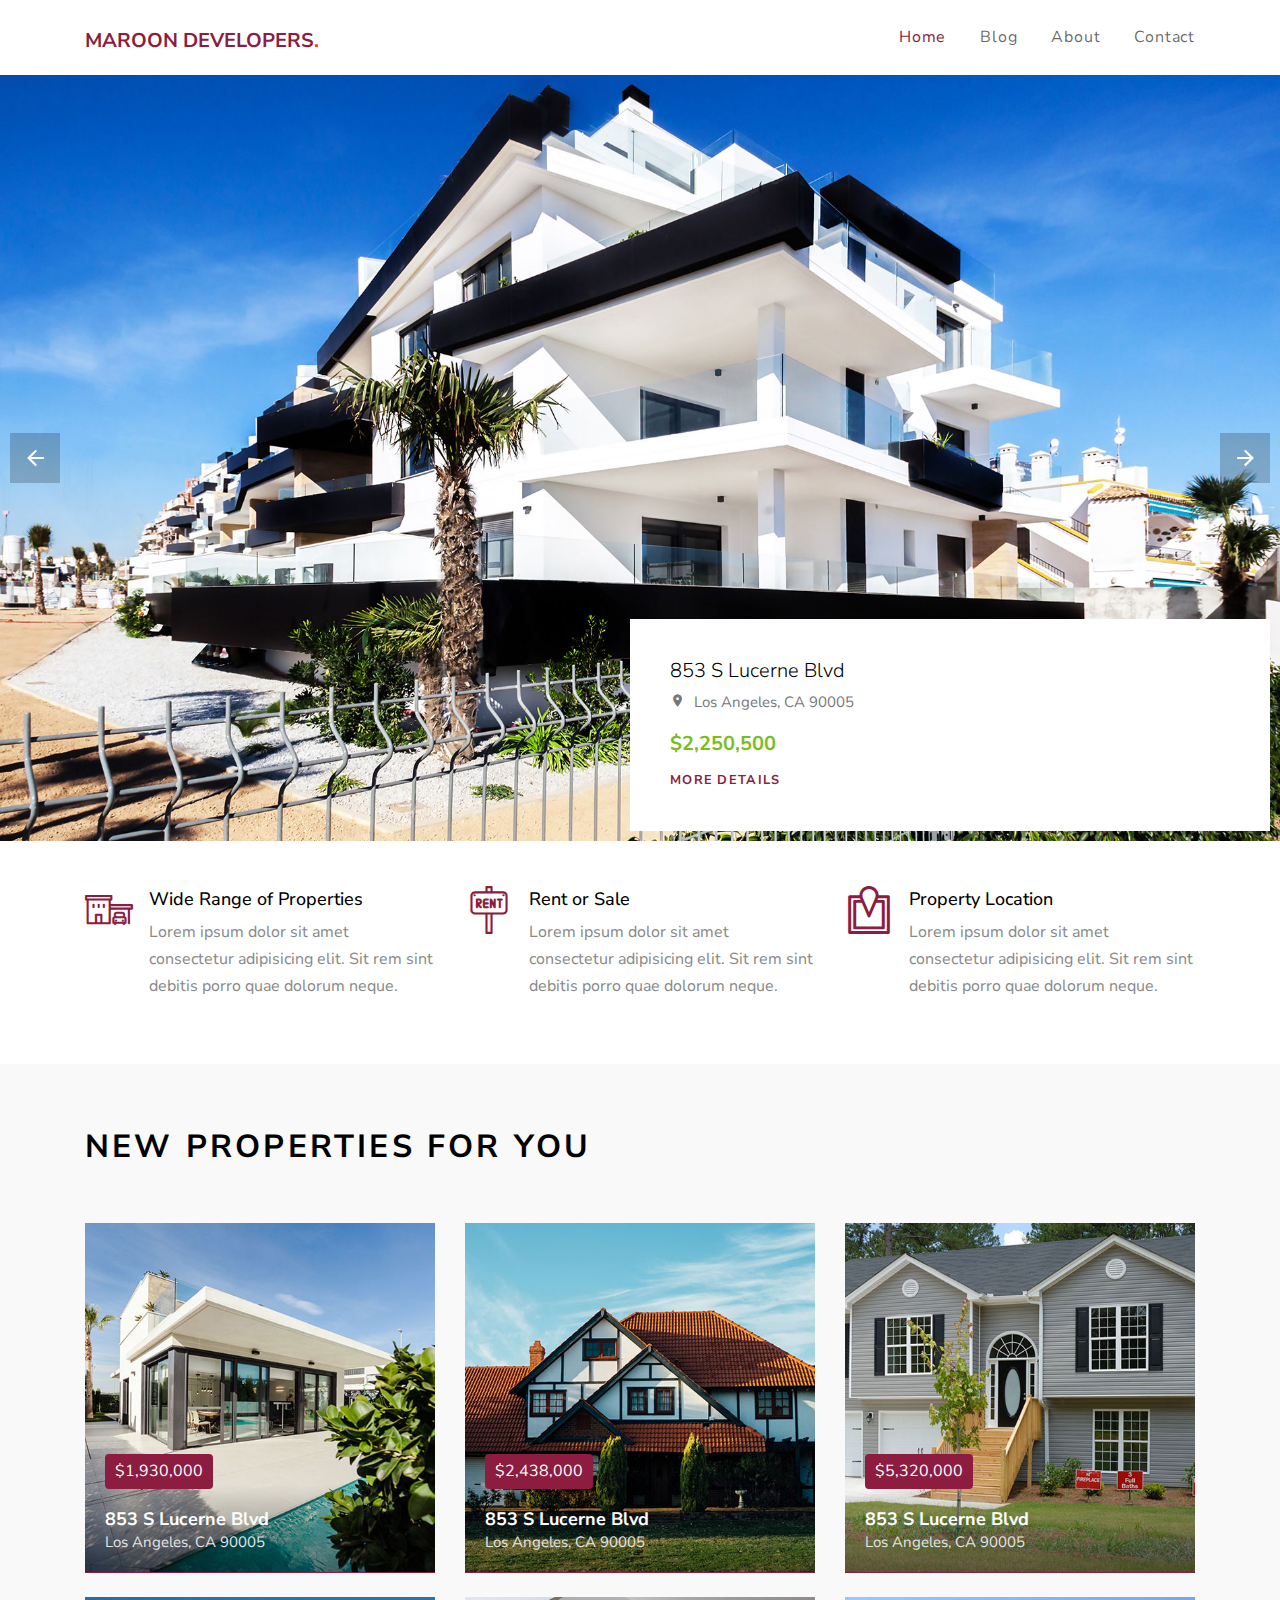
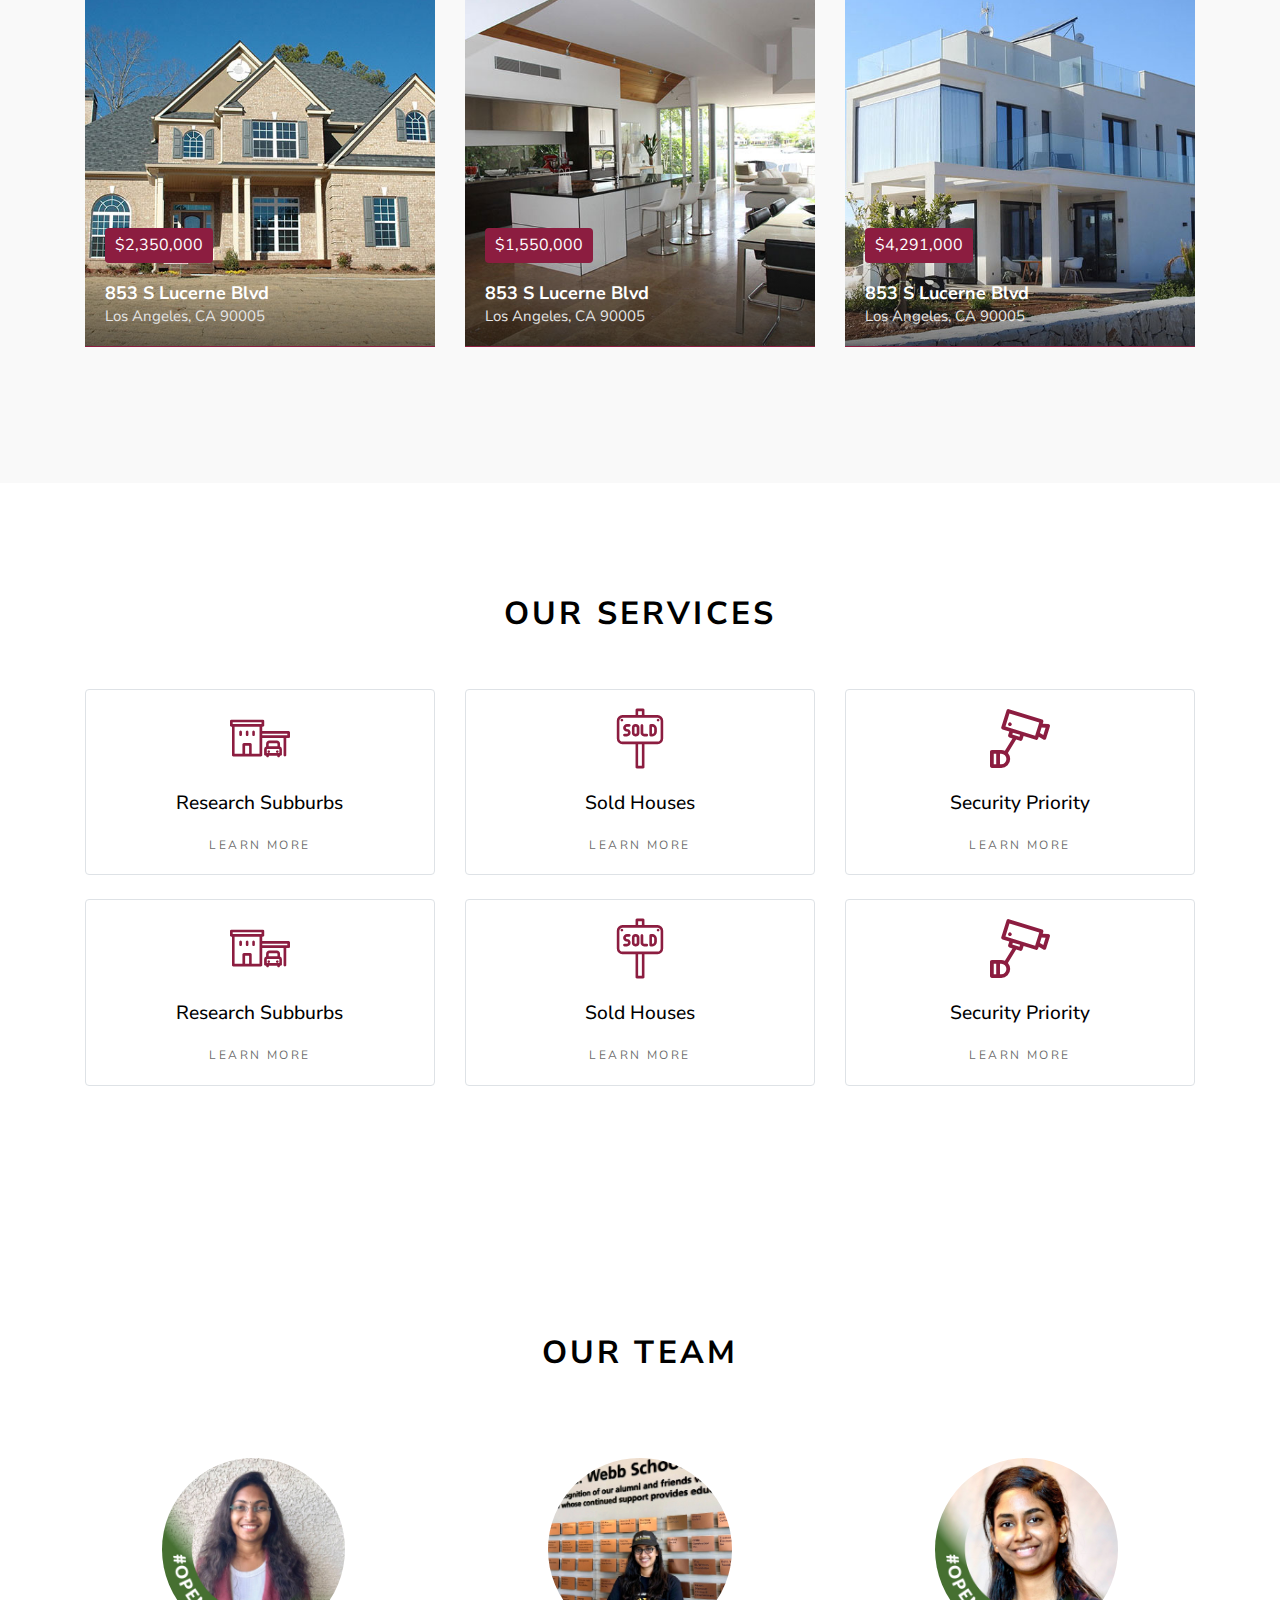
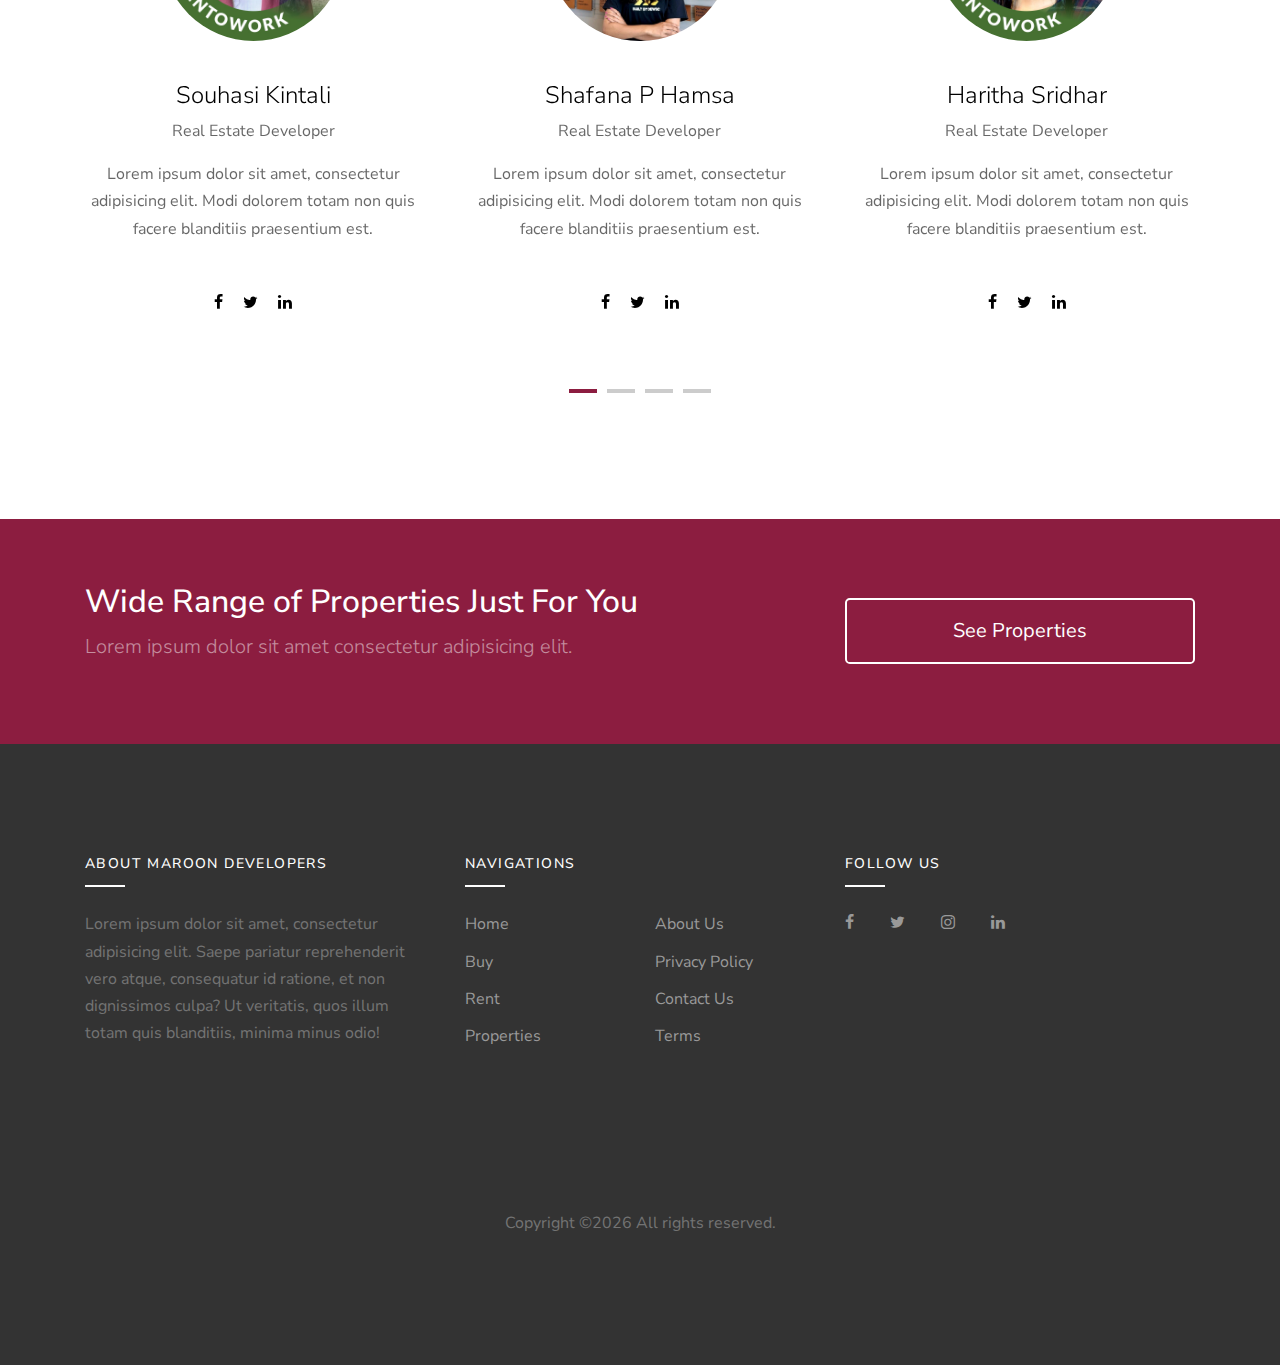
==== commit 77fe62e4: "Added headshots and Maroon color" ====
--- a/index.html
+++ b/index.html
@@ -1,7 +1,10 @@
 <!DOCTYPE html><html lang="en"><head>
-    <title>HomeSpace — Colorlib Website Template</title>
+    <title>Maroon Developers - Your dream homes</title>
     <meta charset="utf-8">
     <meta name="viewport" content="width=device-width, initial-scale=1, shrink-to-fit=no">
+
+    <link rel="shortcut icon" type="image/x-icon" href="images/icon/favicon.png">
+
 
     <link rel="stylesheet" href="https://fonts.googleapis.com/css?family=Nunito+Sans:200,300,400,700,900|Roboto+Mono:300,400,500"> 
     <link rel="stylesheet" href="fonts/icomoon/style.css">
@@ -38,7 +41,7 @@
       <div class="site-mobile-menu-body"></div>
     </div> <!-- .site-mobile-menu -->
     
-    <div class="border-bottom bg-white top-bar">
+    <!-- <div class="border-bottom bg-white top-bar">
       <div class="container">
         <div class="row align-items-center">
           <div class="col-6 col-md-6">
@@ -55,12 +58,12 @@
         </div>
       </div>
       
-    </div>
+    </div> -->
     <div class="site-navbar">
         <div class="container py-1">
           <div class="row align-items-center">
             <div class="col-8 col-md-8 col-lg-4">
-              <h1 class=""><a href="index.html" class="h5 text-uppercase text-black"><strong>HomeSpace<span class="text-danger">.</span></strong></a></h1>
+              <h1 class=""><a href="index.html" class="h5 text-uppercase text-maroon"><strong>Maroon Developers<span class="text-danger">.</span></strong></a></h1>
             </div>
             <div class="col-4 col-md-4 col-lg-8">
               <nav class="site-navigation text-right text-md-right" role="navigation">
@@ -70,22 +73,6 @@
                 <ul class="site-menu js-clone-nav d-none d-lg-block">
                   <li class="active">
                     <a href="index.html">Home</a>
-                  </li>
-                  <li class="has-children">
-                    <a href="properties.html">Properties</a>
-                    <ul class="dropdown">
-                      <li><a href="#">Buy</a></li>
-                      <li><a href="#">Rent</a></li>
-                      <li><a href="#">Lease</a></li>
-                      <li class="has-children">
-                        <a href="#">Menu</a>
-                        <ul class="dropdown">
-                          <li><a href="#">Menu One</a></li>
-                          <li><a href="#">Menu Two</a></li>
-                          <li><a href="#">Menu Three</a></li>
-                        </ul>
-                      </li>
-                    </ul>
                   </li>
                   <li><a href="blog.html">Blog</a></li>
                   <li><a href="about.html">About</a></li>
@@ -93,8 +80,6 @@
                 </ul>
               </nav>
             </div>
-           
-
           </div>
         </div>
       </div>
@@ -108,8 +93,6 @@
           <h2>853 S Lucerne Blvd</h2>
           <p class="location"><span class="property-icon icon-room"></span> Los Angeles, CA 90005</p>
           <p class="mb-2"><strong>$2,250,500</strong></p>
-          
-          
           <p class="mb-0"><a href="#" class="text-uppercase small letter-spacing-1 font-weight-bold">More Details</a></p>
           
         </div>
@@ -120,9 +103,7 @@
         <div class="text">
           <h2>625 S. Berendo St</h2>
           <p class="location"><span class="property-icon icon-room"></span>607 Los Angeles, CA 90005</p>
-          <p class="mb-2"><strong>$2,250,500</strong></p>
-          
-          
+          <p class="mb-2"><strong>$2,250,500</strong></p>          
           <p class="mb-0"><a href="#" class="text-uppercase small letter-spacing-1 font-weight-bold">More Details</a></p>
           
         </div>
@@ -133,7 +114,7 @@
 
     <div class="py-5">
       <div class="container">
-        <form class="row mb-5">
+        <form style="display: none;" class="row mb-5">
           
           <div class="col-sm-6 col-md-4 col-lg-3 mb-4">
             <div class="select-wrap">
@@ -475,22 +456,7 @@
               </div>
             </a>
           </div>
-
-        </div>
-        <div class="row">
-          <div class="col-md-12 text-center">
-            <div class="site-pagination">
-              <a href="#" class="active">1</a>
-              <a href="#">2</a>
-              <a href="#">3</a>
-              <a href="#">4</a>
-              <a href="#">5</a>
-              <span>...</span>
-              <a href="#">10</a>
-            </div>
-          </div>  
-        </div>
-        
+        </div>        
       </div>
     </div>
 
@@ -552,7 +518,7 @@
       </div>
     </div>
 
-    <div class="site-section bg-light">
+    <div style="display: none;" class="site-section bg-light">
       <div class="container">
         <div class="row justify-content-center mb-5">
           <div class="col-md-7 text-center">
@@ -598,7 +564,7 @@
       <div class="row mb-5 justify-content-center">
         <div class="col-md-7">
           <div class="site-section-title text-center">
-            <h2>Our Agents</h2>
+            <h2>Our Team</h2>
           </div>
         </div>
       </div>
@@ -608,148 +574,180 @@
 
           <div class="slide-item">
             <div class="team-member text-center">
-              <img alt="Image" class="img-fluid mb-4 w-50 rounded-circle mx-auto" data-cfsrc="images/person_1.jpg" style="display:none;visibility:hidden;"><noscript><img src="images/person_1.jpg" alt="Image" class="img-fluid mb-4 w-50 rounded-circle mx-auto"></noscript>
-              <div class="text p-3">
-                <h2 class="mb-2 font-weight-light text-black h4">Megan Smith</h2>
+              <img alt="Image" class="img-fluid mb-4 w-50 rounded-circle mx-auto" data-cfsrc="images/souhasi.jpg" style="display:none;visibility:hidden;"><noscript><img src="images/person_1.jpg" alt="Image" class="img-fluid mb-4 w-50 rounded-circle mx-auto"></noscript>
+              <div class="text p-3">
+                <h2 class="mb-2 font-weight-light text-black h4">Souhasi Kintali</h2>
+                <span class="d-block mb-3 text-white-opacity-05">Real Estate Developer</span>
+                <p class="mb-5">Lorem ipsum dolor sit amet, consectetur adipisicing elit. Modi dolorem totam non quis facere blanditiis praesentium est. </p>
+                <p>
+                  <a target="_blank" href="#" class="text-black p-2"><span class="icon-facebook"></span></a>
+                  <a target="_blank" href="#" class="text-black p-2"><span class="icon-twitter"></span></a>
+                  <a target="_blank" href="https://www.linkedin.com/in/skintali/" class="text-black p-2"><span class="icon-linkedin"></span></a>
+                </p>
+              </div>
+            </div>
+          </div>
+
+          <div class="slide-item">
+            <div class="team-member text-center">
+              <img alt="Image" class="img-fluid mb-4 w-50 rounded-circle mx-auto" data-cfsrc="images/shafana.jpg" style="display:none;visibility:hidden;"><noscript><img src="images/person_2.jpg" alt="Image" class="img-fluid mb-4 w-50 rounded-circle mx-auto"></noscript>
+              <div class="text p-3">
+                <h2 class="mb-2 font-weight-light text-black h4">Shafana P Hamsa</h2>
+                <span class="d-block mb-3 text-white-opacity-05">Real Estate Developer</span>
+                <p class="mb-5">Lorem ipsum dolor sit amet, consectetur adipisicing elit. Modi dolorem totam non quis facere blanditiis praesentium est. </p>
+                <p>
+                  <a target="_blank" href="#" class="text-black p-2"><span class="icon-facebook"></span></a>
+                  <a target="_blank" href="#" class="text-black p-2"><span class="icon-twitter"></span></a>
+                  <a target="_blank" href="https://www.linkedin.com/in/shafana-p-h-7b4047216/" class="text-black p-2"><span class="icon-linkedin"></span></a>
+                </p>
+              </div>
+            </div>
+          </div>
+
+          <div class="slide-item">
+            <div class="team-member text-center">
+              <img alt="Image" class="img-fluid mb-4 w-50 rounded-circle mx-auto" data-cfsrc="images/haritha.jpg" style="display:none;visibility:hidden;"><noscript><img src="images/person_3.jpg" alt="Image" class="img-fluid mb-4 w-50 rounded-circle mx-auto"></noscript>
+              <div class="text p-3">
+                <h2 class="mb-2 font-weight-light text-black h4">Haritha Sridhar</h2>
+                <span class="d-block mb-3 text-white-opacity-05">Real Estate Developer</span>
+                <p class="mb-5">Lorem ipsum dolor sit amet, consectetur adipisicing elit. Modi dolorem totam non quis facere blanditiis praesentium est. </p>
+                <p>
+                  <a target="_blank" href="#" class="text-black p-2"><span class="icon-facebook"></span></a>
+                  <a target="_blank" href="#" class="text-black p-2"><span class="icon-twitter"></span></a>
+                  <a target="_blank" href="https://www.linkedin.com/in/haritha-sridhar-3713bb160/" class="text-black p-2"><span class="icon-linkedin"></span></a>
+                </p>
+              </div>
+            </div>
+          </div>
+
+          <div class="slide-item">
+            <div class="team-member text-center">
+              <img alt="Image" class="img-fluid mb-4 w-50 rounded-circle mx-auto" data-cfsrc="images/tarun.jpg" style="display:none;visibility:hidden;"><noscript><img src="images/person_1.jpg" alt="Image" class="img-fluid mb-4 w-50 rounded-circle mx-auto"></noscript>
+              <div class="text p-3">
+                <h2 class="mb-2 font-weight-light text-black h4">Tarun Kumar Konka</h2>
+                <span class="d-block mb-3 text-white-opacity-05">Real Estate Developer</span>
+                <p class="mb-5">Lorem ipsum dolor sit amet, consectetur adipisicing elit. Modi dolorem totam non quis facere blanditiis praesentium est. </p>
+                <p>
+                  <a target="_blank" href="#" class="text-black p-2"><span class="icon-facebook"></span></a>
+                  <a target="_blank" href="#" class="text-black p-2"><span class="icon-twitter"></span></a>
+                  <a target="_blank" href="https://www.linkedin.com/in/tarunkumarkonka/" class="text-black p-2"><span class="icon-linkedin"></span></a>
+                </p>
+              </div>
+            </div>
+          </div>
+
+          <div class="slide-item">
+            <div class="team-member text-center">
+              <img alt="Image" class="img-fluid mb-4 w-50 rounded-circle mx-auto" data-cfsrc="images/mrunmai.jpg" style="display:none;visibility:hidden;"><noscript><img src="images/person_2.jpg" alt="Image" class="img-fluid mb-4 w-50 rounded-circle mx-auto"></noscript>
+              <div class="text p-3">
+                <h2 class="mb-2 font-weight-light text-black h4">Mrunmai Mangoli</h2>
+                <span class="d-block mb-3 text-white-opacity-05">Real Estate Agent</span>
+                <p class="mb-5">Lorem ipsum dolor sit amet, consectetur adipisicing elit. Modi dolorem totam non quis facere blanditiis praesentium est. </p>
+                <p>
+                  <a target="_blank" href="#" class="text-black p-2"><span class="icon-facebook"></span></a>
+                  <a target="_blank" href="#" class="text-black p-2"><span class="icon-twitter"></span></a>
+                  <a target="_blank" href="https://www.linkedin.com/in/mrunmaimangoli/" class="text-black p-2"><span class="icon-linkedin"></span></a>
+                </p>
+              </div>
+            </div>
+          </div>
+
+          <div class="slide-item">
+            <div class="team-member text-center">
+              <img alt="Image" class="img-fluid mb-4 w-50 rounded-circle mx-auto" data-cfsrc="images/amisha.jpg" style="display:none;visibility:hidden;"><noscript><img src="images/person_3.jpg" alt="Image" class="img-fluid mb-4 w-50 rounded-circle mx-auto"></noscript>
+              <div class="text p-3">
+                <h2 class="mb-2 font-weight-light text-black h4">Amisha Singh Kushwaha</h2>
+                <span class="d-block mb-3 text-white-opacity-05">Real Estate Agent</span>
+                <p class="mb-5">Lorem ipsum dolor sit amet, consectetur adipisicing elit. Modi dolorem totam non quis facere blanditiis praesentium est. </p>
+                <p>
+                  <a target="_blank" href="#" class="text-black p-2"><span class="icon-facebook"></span></a>
+                  <a target="_blank" href="#" class="text-black p-2"><span class="icon-twitter"></span></a>
+                  <a target="_blank" href="https://www.linkedin.com/in/amishasinghkushwaha/" class="text-black p-2"><span class="icon-linkedin"></span></a>
+                </p>
+              </div>
+            </div>
+          </div>
+
+          <div class="slide-item">
+            <div class="team-member text-center">
+              <img alt="Image" class="img-fluid mb-4 w-50 rounded-circle mx-auto" data-cfsrc="images/nidhi.jpg" style="display:none;visibility:hidden;"><noscript><img src="images/person_1.jpg" alt="Image" class="img-fluid mb-4 w-50 rounded-circle mx-auto"></noscript>
+              <div class="text p-3">
+                <h2 class="mb-2 font-weight-light text-black h4">Nidhi Mora</h2>
+                <span class="d-block mb-3 text-white-opacity-05">Real Estate Agent</span>
+                <p class="mb-5">Lorem ipsum dolor sit amet, consectetur adipisicing elit. Modi dolorem totam non quis facere blanditiis praesentium est. </p>
+                <p>
+                  <a target="_blank" href="#" class="text-black p-2"><span class="icon-facebook"></span></a>
+                  <a target="_blank" href="#" class="text-black p-2"><span class="icon-twitter"></span></a>
+                  <a target="_blank" href="https://www.linkedin.com/in/nidhi-mora/" class="text-black p-2"><span class="icon-linkedin"></span></a>
+                </p>
+              </div>
+            </div>
+          </div>
+
+          <div class="slide-item">
+            <div class="team-member text-center">
+              <img alt="Image" class="img-fluid mb-4 w-50 rounded-circle mx-auto" data-cfsrc="images/venkata.jpg" style="display:none;visibility:hidden;"><noscript><img src="images/person_2.jpg" alt="Image" class="img-fluid mb-4 w-50 rounded-circle mx-auto"></noscript>
+              <div class="text p-3">
+                <h2 class="mb-2 font-weight-light text-black h4">Venkata Roshitbabu Marasu</h2>
+                <span class="d-block mb-3 text-white-opacity-05">Real Estate Agent</span>
+                <p class="mb-5">Lorem ipsum dolor sit amet, consectetur adipisicing elit. Modi dolorem totam non quis facere blanditiis praesentium est. </p>
+                <p>
+                  <a target="_blank" href="#" class="text-black p-2"><span class="icon-facebook"></span></a>
+                  <a target="_blank" href="#" class="text-black p-2"><span class="icon-twitter"></span></a>
+                  <a target="_blank" href="https://www.linkedin.com/in/roshithmarasu13/" class="text-black p-2"><span class="icon-linkedin"></span></a>
+                </p>
+              </div>
+            </div>
+          </div>
+
+          <div class="slide-item">
+            <div class="team-member text-center">
+              <img alt="Image" class="img-fluid mb-4 w-50 rounded-circle mx-auto" data-cfsrc="images/srujan.jpg" style="display:none;visibility:hidden;"><noscript><img src="images/person_3.jpg" alt="Image" class="img-fluid mb-4 w-50 rounded-circle mx-auto"></noscript>
+              <div class="text p-3">
+                <h2 class="mb-2 font-weight-light text-black h4">Saisrujan Bandam</h2>
+                <span class="d-block mb-3 text-white-opacity-05">Real Estate Agent</span>
+                <p class="mb-5">Lorem ipsum dolor sit amet, consectetur adipisicing elit. Modi dolorem totam non quis facere blanditiis praesentium est. </p>
+                <p>
+                  <a target="_blank" href="#" class="text-black p-2"><span class="icon-facebook"></span></a>
+                  <a target="_blank" href="#" class="text-black p-2"><span class="icon-twitter"></span></a>
+                  <a target="_blank" href="https://www.linkedin.com/in/saisrujan-bandam/" class="text-black p-2"><span class="icon-linkedin"></span></a>
+                </p>
+              </div>
+            </div>
+          </div>
+
+          <div class="slide-item">
+            <div class="team-member text-center">
+              <img alt="Image" class="img-fluid mb-4 w-50 rounded-circle mx-auto" data-cfsrc="images/shreya.jpg" style="display:none;visibility:hidden;"><noscript><img src="images/person_3.jpg" alt="Image" class="img-fluid mb-4 w-50 rounded-circle mx-auto"></noscript>
+              <div class="text p-3">
+                <h2 class="mb-2 font-weight-light text-black h4">Shreya Lade</h2>
                 <span class="d-block mb-3 text-white-opacity-05">Real Estate Agent</span>
                 <p class="mb-5">Lorem ipsum dolor sit amet, consectetur adipisicing elit. Modi dolorem totam non quis facere blanditiis praesentium est. </p>
                 <p>
                   <a href="#" class="text-black p-2"><span class="icon-facebook"></span></a>
                   <a href="#" class="text-black p-2"><span class="icon-twitter"></span></a>
-                  <a href="#" class="text-black p-2"><span class="icon-linkedin"></span></a>
-                </p>
-              </div>
-            </div>
-          </div>
-
-          <div class="slide-item">
-            <div class="team-member text-center">
-              <img alt="Image" class="img-fluid mb-4 w-50 rounded-circle mx-auto" data-cfsrc="images/person_2.jpg" style="display:none;visibility:hidden;"><noscript><img src="images/person_2.jpg" alt="Image" class="img-fluid mb-4 w-50 rounded-circle mx-auto"></noscript>
-              <div class="text p-3">
-                <h2 class="mb-2 font-weight-light text-black h4">Brooke Cagle</h2>
+                  <a target="_blank" href="https://www.linkedin.com/in/arshreyalade/" class="text-black p-2"><span class="icon-linkedin"></span></a>
+                </p>
+              </div>
+            </div>
+          </div>
+
+
+          <div class="slide-item">
+            <div class="team-member text-center">
+              <img alt="Image" class="img-fluid mb-4 w-50 rounded-circle mx-auto" data-cfsrc="images/prince.jpg" style="display:none;visibility:hidden;"><noscript><img src="images/person_3.jpg" alt="Image" class="img-fluid mb-4 w-50 rounded-circle mx-auto"></noscript>
+              <div class="text p-3">
+                <h2 class="mb-2 font-weight-light text-black h4">Prince Sathwara</h2>
                 <span class="d-block mb-3 text-white-opacity-05">Real Estate Agent</span>
                 <p class="mb-5">Lorem ipsum dolor sit amet, consectetur adipisicing elit. Modi dolorem totam non quis facere blanditiis praesentium est. </p>
                 <p>
                   <a href="#" class="text-black p-2"><span class="icon-facebook"></span></a>
                   <a href="#" class="text-black p-2"><span class="icon-twitter"></span></a>
-                  <a href="#" class="text-black p-2"><span class="icon-linkedin"></span></a>
-                </p>
-              </div>
-            </div>
-          </div>
-
-          <div class="slide-item">
-            <div class="team-member text-center">
-              <img alt="Image" class="img-fluid mb-4 w-50 rounded-circle mx-auto" data-cfsrc="images/person_3.jpg" style="display:none;visibility:hidden;"><noscript><img src="images/person_3.jpg" alt="Image" class="img-fluid mb-4 w-50 rounded-circle mx-auto"></noscript>
-              <div class="text p-3">
-                <h2 class="mb-2 font-weight-light text-black h4">Philip Martin</h2>
-                <span class="d-block mb-3 text-white-opacity-05">Real Estate Agent</span>
-                <p class="mb-5">Lorem ipsum dolor sit amet, consectetur adipisicing elit. Modi dolorem totam non quis facere blanditiis praesentium est. </p>
-                <p>
-                  <a href="#" class="text-black p-2"><span class="icon-facebook"></span></a>
-                  <a href="#" class="text-black p-2"><span class="icon-twitter"></span></a>
-                  <a href="#" class="text-black p-2"><span class="icon-linkedin"></span></a>
-                </p>
-              </div>
-            </div>
-          </div>
-
-          <div class="slide-item">
-            <div class="team-member text-center">
-              <img alt="Image" class="img-fluid mb-4 w-50 rounded-circle mx-auto" data-cfsrc="images/person_1.jpg" style="display:none;visibility:hidden;"><noscript><img src="images/person_1.jpg" alt="Image" class="img-fluid mb-4 w-50 rounded-circle mx-auto"></noscript>
-              <div class="text p-3">
-                <h2 class="mb-2 font-weight-light text-black h4">Megan Smith</h2>
-                <span class="d-block mb-3 text-white-opacity-05">Real Estate Agent</span>
-                <p class="mb-5">Lorem ipsum dolor sit amet, consectetur adipisicing elit. Modi dolorem totam non quis facere blanditiis praesentium est. </p>
-                <p>
-                  <a href="#" class="text-black p-2"><span class="icon-facebook"></span></a>
-                  <a href="#" class="text-black p-2"><span class="icon-twitter"></span></a>
-                  <a href="#" class="text-black p-2"><span class="icon-linkedin"></span></a>
-                </p>
-              </div>
-            </div>
-          </div>
-
-          <div class="slide-item">
-            <div class="team-member text-center">
-              <img alt="Image" class="img-fluid mb-4 w-50 rounded-circle mx-auto" data-cfsrc="images/person_2.jpg" style="display:none;visibility:hidden;"><noscript><img src="images/person_2.jpg" alt="Image" class="img-fluid mb-4 w-50 rounded-circle mx-auto"></noscript>
-              <div class="text p-3">
-                <h2 class="mb-2 font-weight-light text-black h4">Brooke Cagle</h2>
-                <span class="d-block mb-3 text-white-opacity-05">Real Estate Agent</span>
-                <p class="mb-5">Lorem ipsum dolor sit amet, consectetur adipisicing elit. Modi dolorem totam non quis facere blanditiis praesentium est. </p>
-                <p>
-                  <a href="#" class="text-black p-2"><span class="icon-facebook"></span></a>
-                  <a href="#" class="text-black p-2"><span class="icon-twitter"></span></a>
-                  <a href="#" class="text-black p-2"><span class="icon-linkedin"></span></a>
-                </p>
-              </div>
-            </div>
-          </div>
-
-          <div class="slide-item">
-            <div class="team-member text-center">
-              <img alt="Image" class="img-fluid mb-4 w-50 rounded-circle mx-auto" data-cfsrc="images/person_3.jpg" style="display:none;visibility:hidden;"><noscript><img src="images/person_3.jpg" alt="Image" class="img-fluid mb-4 w-50 rounded-circle mx-auto"></noscript>
-              <div class="text p-3">
-                <h2 class="mb-2 font-weight-light text-black h4">Philip Martin</h2>
-                <span class="d-block mb-3 text-white-opacity-05">Real Estate Agent</span>
-                <p class="mb-5">Lorem ipsum dolor sit amet, consectetur adipisicing elit. Modi dolorem totam non quis facere blanditiis praesentium est. </p>
-                <p>
-                  <a href="#" class="text-black p-2"><span class="icon-facebook"></span></a>
-                  <a href="#" class="text-black p-2"><span class="icon-twitter"></span></a>
-                  <a href="#" class="text-black p-2"><span class="icon-linkedin"></span></a>
-                </p>
-              </div>
-            </div>
-          </div>
-
-          <div class="slide-item">
-            <div class="team-member text-center">
-              <img alt="Image" class="img-fluid mb-4 w-50 rounded-circle mx-auto" data-cfsrc="images/person_1.jpg" style="display:none;visibility:hidden;"><noscript><img src="images/person_1.jpg" alt="Image" class="img-fluid mb-4 w-50 rounded-circle mx-auto"></noscript>
-              <div class="text p-3">
-                <h2 class="mb-2 font-weight-light text-black h4">Megan Smith</h2>
-                <span class="d-block mb-3 text-white-opacity-05">Real Estate Agent</span>
-                <p class="mb-5">Lorem ipsum dolor sit amet, consectetur adipisicing elit. Modi dolorem totam non quis facere blanditiis praesentium est. </p>
-                <p>
-                  <a href="#" class="text-black p-2"><span class="icon-facebook"></span></a>
-                  <a href="#" class="text-black p-2"><span class="icon-twitter"></span></a>
-                  <a href="#" class="text-black p-2"><span class="icon-linkedin"></span></a>
-                </p>
-              </div>
-            </div>
-          </div>
-
-          <div class="slide-item">
-            <div class="team-member text-center">
-              <img alt="Image" class="img-fluid mb-4 w-50 rounded-circle mx-auto" data-cfsrc="images/person_2.jpg" style="display:none;visibility:hidden;"><noscript><img src="images/person_2.jpg" alt="Image" class="img-fluid mb-4 w-50 rounded-circle mx-auto"></noscript>
-              <div class="text p-3">
-                <h2 class="mb-2 font-weight-light text-black h4">Brooke Cagle</h2>
-                <span class="d-block mb-3 text-white-opacity-05">Real Estate Agent</span>
-                <p class="mb-5">Lorem ipsum dolor sit amet, consectetur adipisicing elit. Modi dolorem totam non quis facere blanditiis praesentium est. </p>
-                <p>
-                  <a href="#" class="text-black p-2"><span class="icon-facebook"></span></a>
-                  <a href="#" class="text-black p-2"><span class="icon-twitter"></span></a>
-                  <a href="#" class="text-black p-2"><span class="icon-linkedin"></span></a>
-                </p>
-              </div>
-            </div>
-          </div>
-
-          <div class="slide-item">
-            <div class="team-member text-center">
-              <img alt="Image" class="img-fluid mb-4 w-50 rounded-circle mx-auto" data-cfsrc="images/person_3.jpg" style="display:none;visibility:hidden;"><noscript><img src="images/person_3.jpg" alt="Image" class="img-fluid mb-4 w-50 rounded-circle mx-auto"></noscript>
-              <div class="text p-3">
-                <h2 class="mb-2 font-weight-light text-black h4">Philip Martin</h2>
-                <span class="d-block mb-3 text-white-opacity-05">Real Estate Agent</span>
-                <p class="mb-5">Lorem ipsum dolor sit amet, consectetur adipisicing elit. Modi dolorem totam non quis facere blanditiis praesentium est. </p>
-                <p>
-                  <a href="#" class="text-black p-2"><span class="icon-facebook"></span></a>
-                  <a href="#" class="text-black p-2"><span class="icon-twitter"></span></a>
-                  <a href="#" class="text-black p-2"><span class="icon-linkedin"></span></a>
-                </p>
-              </div>
-            </div>
-          </div>
-
+                  <a target="_blank" href="https://www.linkedin.com/in/prince-sathwara-6606931b6/" class="text-black p-2"><span class="icon-linkedin"></span></a>
+                </p>
+              </div>
+            </div>
+          </div>
         </div>
 
         </div>
@@ -776,7 +774,7 @@
         <div class="row">
           <div class="col-lg-4">
             <div class="mb-5">
-              <h3 class="footer-heading mb-4">About HomeSpace</h3>
+              <h3 class="footer-heading mb-4">About Maroon Developers</h3>
               <p>Lorem ipsum dolor sit amet, consectetur adipisicing elit. Saepe pariatur reprehenderit vero atque, consequatur id ratione, et non dignissimos culpa? Ut veritatis, quos illum totam quis blanditiis, minima minus odio!</p>
             </div>
 
@@ -819,17 +817,13 @@
                   <a href="#" class="pl-3 pr-3"><span class="icon-linkedin"></span></a>
                 </div>
 
-            
-
           </div>
           
         </div>
         <div class="row pt-5 mt-5 text-center">
           <div class="col-md-12">
             <p>
-            <!-- Link back to Colorlib can't be removed. Template is licensed under CC BY 3.0. -->
-            Copyright ©<script data-cfasync="false" src="scripts/email-decode.min.js"></script><script>document.write(new Date().getFullYear());</script> All rights reserved | This template is made with <i class="icon-heart text-danger" aria-hidden="true"></i> by <a href="https://colorlib.com" target="_blank">Colorlib</a>
-            <!-- Link back to Colorlib can't be removed. Template is licensed under CC BY 3.0. -->
+            Copyright ©<script data-cfasync="false" src="scripts/email-decode.min.js"></script><script>document.write(new Date().getFullYear());</script> All rights reserved.
             </p>
           </div>
           
--- a/css/style.css
+++ b/css/style.css
@@ -23,6 +23,10 @@
 
 .text-black {
   color: #000 !important; }
+
+.text-maroon {
+  color: #8C1D40 !important; }
+  
 
 .text-white-5 {
   color: rgba(255, 255, 255, 0.5); }
@@ -78,7 +82,7 @@
   height: 47px; }
 
 .form-control:active, .form-control:focus {
-  border-color: #f89d13; }
+  border-color: #8c1d40; }
 
 .form-control:hover, .form-control:active, .form-control:focus {
   -webkit-box-shadow: none !important;
@@ -149,7 +153,7 @@
     margin-left: 0;
     padding-left: 0; }
     .site-navbar .site-navigation .site-menu .active > a {
-      color: #f89d13; }
+      color: #8c1d40; }
     .site-navbar .site-navigation .site-menu a {
       text-decoration: none !important;
       display: inline-block; }
@@ -162,7 +166,7 @@
         color: rgba(0, 0, 0, 0.6);
         text-decoration: none !important; }
         .site-navbar .site-navigation .site-menu > li > a:hover {
-          color: #f89d13; }
+          color: #8c1d40; }
       .site-navbar .site-navigation .site-menu > li:last-child {
         padding-right: 0; }
         .site-navbar .site-navigation .site-menu > li:last-child > a {
@@ -197,7 +201,7 @@
         margin-top: 20px;
         margin-left: 0px;
         background: #fff;
-        border-top: 4px solid #f89d13;
+        border-top: 4px solid #8c1d40;
         -webkit-transition: 0.2s 0s;
         -o-transition: 0.2s 0s;
         transition: 0.2s 0s; }
@@ -219,7 +223,7 @@
             padding: 5px 20px;
             display: block; }
             .site-navbar .site-navigation .site-menu .has-children .dropdown > li > a:hover {
-              color: #f89d13; }
+              color: #8c1d40; }
           .site-navbar .site-navigation .site-menu .has-children .dropdown > li.has-children > a:before {
             content: "\e315";
             right: 20px; }
@@ -227,9 +231,9 @@
             left: 100%;
             top: 0; }
           .site-navbar .site-navigation .site-menu .has-children .dropdown > li.has-children:hover > a, .site-navbar .site-navigation .site-menu .has-children .dropdown > li.has-children:active > a, .site-navbar .site-navigation .site-menu .has-children .dropdown > li.has-children:focus > a {
-            color: #f89d13; }
+            color: #8c1d40; }
       .site-navbar .site-navigation .site-menu .has-children:hover > a, .site-navbar .site-navigation .site-menu .has-children:focus > a, .site-navbar .site-navigation .site-menu .has-children:active > a {
-        color: #f89d13; }
+        color: #8c1d40; }
       .site-navbar .site-navigation .site-menu .has-children:hover, .site-navbar .site-navigation .site-menu .has-children:focus, .site-navbar .site-navigation .site-menu .has-children:active {
         cursor: pointer; }
         .site-navbar .site-navigation .site-menu .has-children:hover > .dropdown, .site-navbar .site-navigation .site-menu .has-children:focus > .dropdown, .site-navbar .site-navigation .site-menu .has-children:active > .dropdown {
@@ -298,12 +302,12 @@
       position: relative;
       color: #212529; }
       .site-mobile-menu .site-nav-wrap a:hover {
-        color: #f89d13; }
+        color: #8c1d40; }
     .site-mobile-menu .site-nav-wrap li {
       position: relative;
       display: block; }
       .site-mobile-menu .site-nav-wrap li.active > a {
-        color: #f89d13; }
+        color: #8c1d40; }
     .site-mobile-menu .site-nav-wrap .arrow-collapse {
       position: absolute;
       right: 0px;
@@ -512,7 +516,7 @@
       -o-transition: .3s all ease;
       transition: .3s all ease; }
     .block-13 .owl-dots .owl-dot.active > span {
-      background: #f89d13; }
+      background: #8c1d40; }
 
 #slider-range {
   height: 8px; }
@@ -521,11 +525,11 @@
     height: 16px;
     border-radius: 50%;
     border: none !important;
-    background: #f89d13; }
+    background: #8c1d40; }
     #slider-range .ui-slider-handle:focus, #slider-range .ui-slider-handle:active {
       outline: none; }
   #slider-range .ui-slider-range {
-    background-color: #f89d13; }
+    background-color: #8c1d40; }
 
 .slide-one-item.home-slider .owl-nav {
   position: absolute !important;
@@ -579,7 +583,7 @@
   display: block; }
   .service .icon {
     font-size: 60px;
-    color: #f89d13; }
+    color: #8c1d40; }
   .service .service-heading {
     color: #000;
     font-size: 1.2rem;
@@ -606,7 +610,7 @@
     border: 1px solid #cccccc; }
   .site-pagination a.active {
     border: 1px solid transparent;
-    background: #f89d13;
+    background: #8c1d40;
     color: #fff; }
     .site-pagination a.active:hover {
       border: 1px solid transparent;
@@ -673,7 +677,7 @@
       filter: progid:DXImageTransform.Microsoft.gradient( startColorstr='#00000000', endColorstr='#cc000000',GradientType=0 ); }
     .prop-entry .prop-text .prop-more-info {
       font-size: 12px;
-      background: #f89d13;
+      background: #8c1d40;
       position: relative;
       z-index: 4;
       padding-top: 5px;
@@ -687,7 +691,7 @@
       .prop-entry .prop-text .prop-more-info span {
         display: block; }
     .prop-entry .prop-text .price {
-      background: #f89d13;
+      background: #8c1d40;
       color: #fff;
       padding: 4px 10px;
       display: inline-block;
@@ -708,7 +712,7 @@
   line-height: 0;
   position: relative;
   top: -3px;
-  color: #f89d13; }
+  color: #8c1d40; }
 
 .feature .text h2 {
   font-size: 18px;
